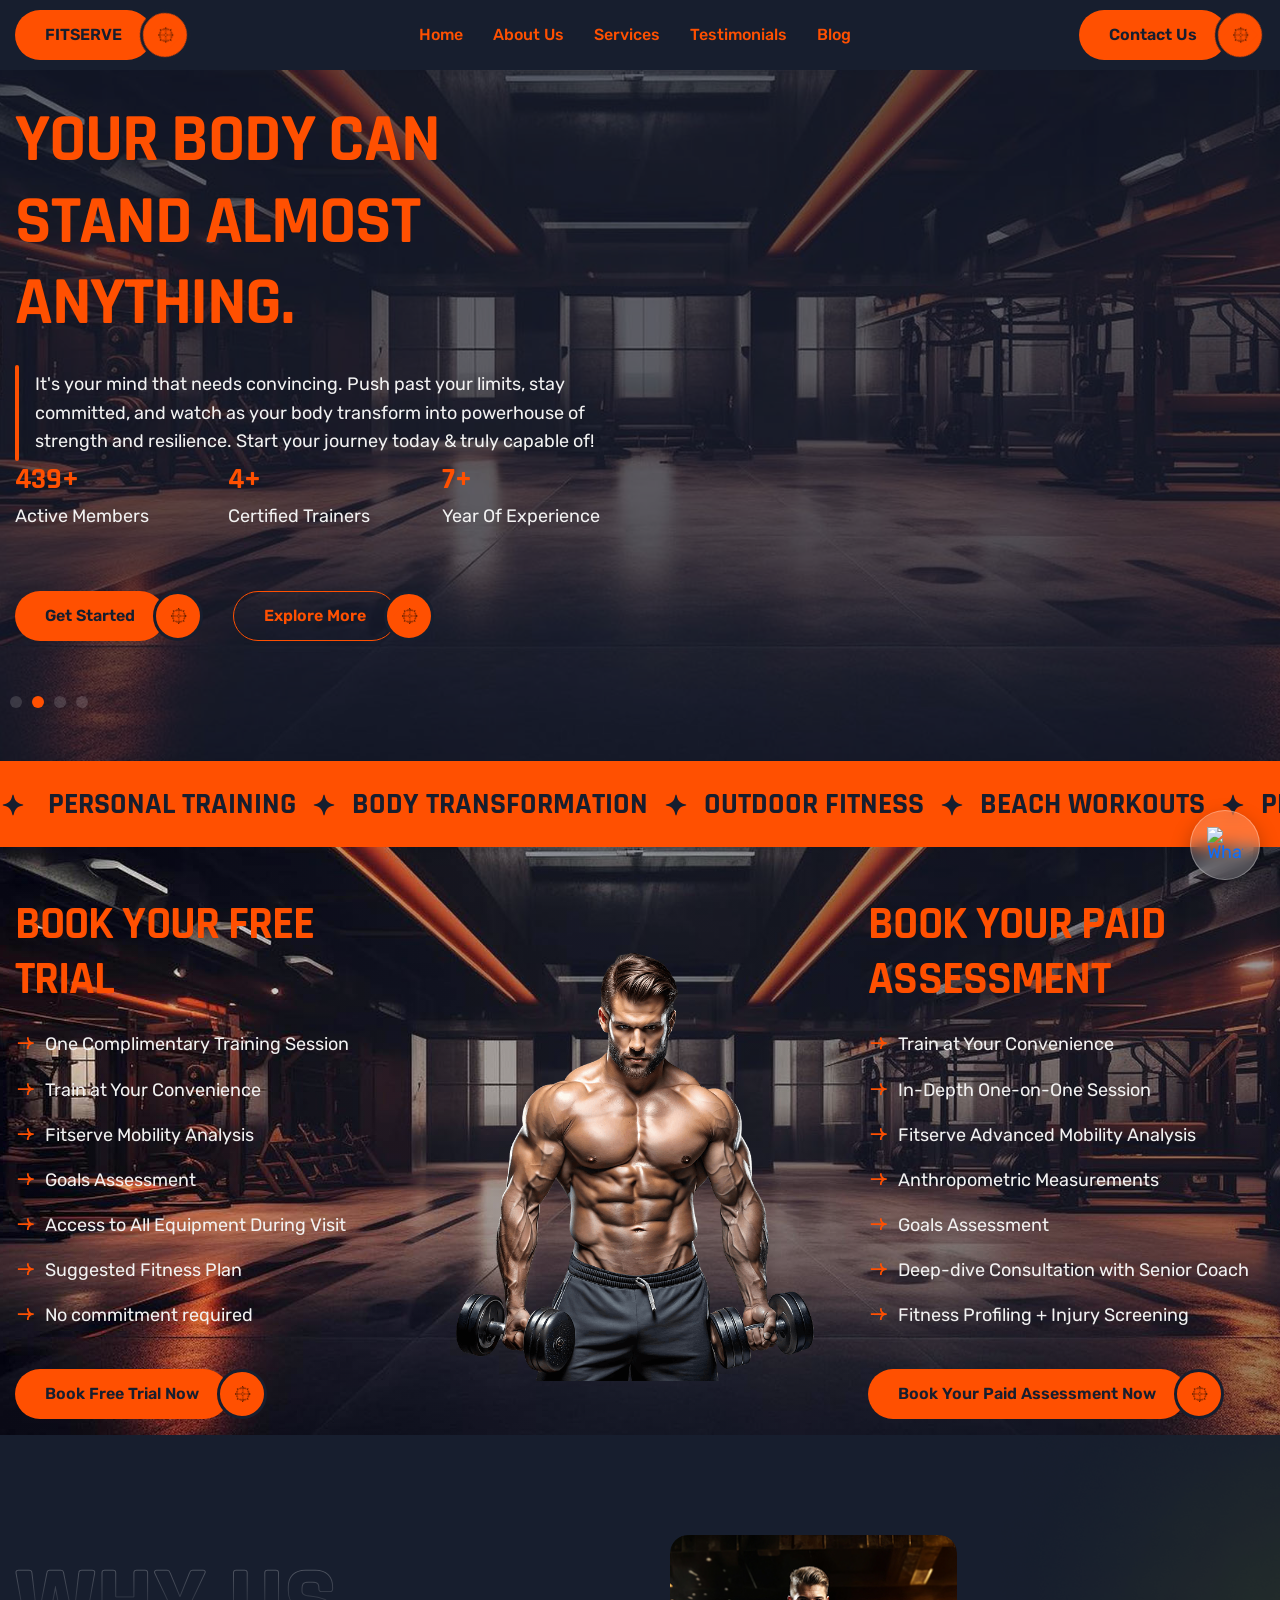
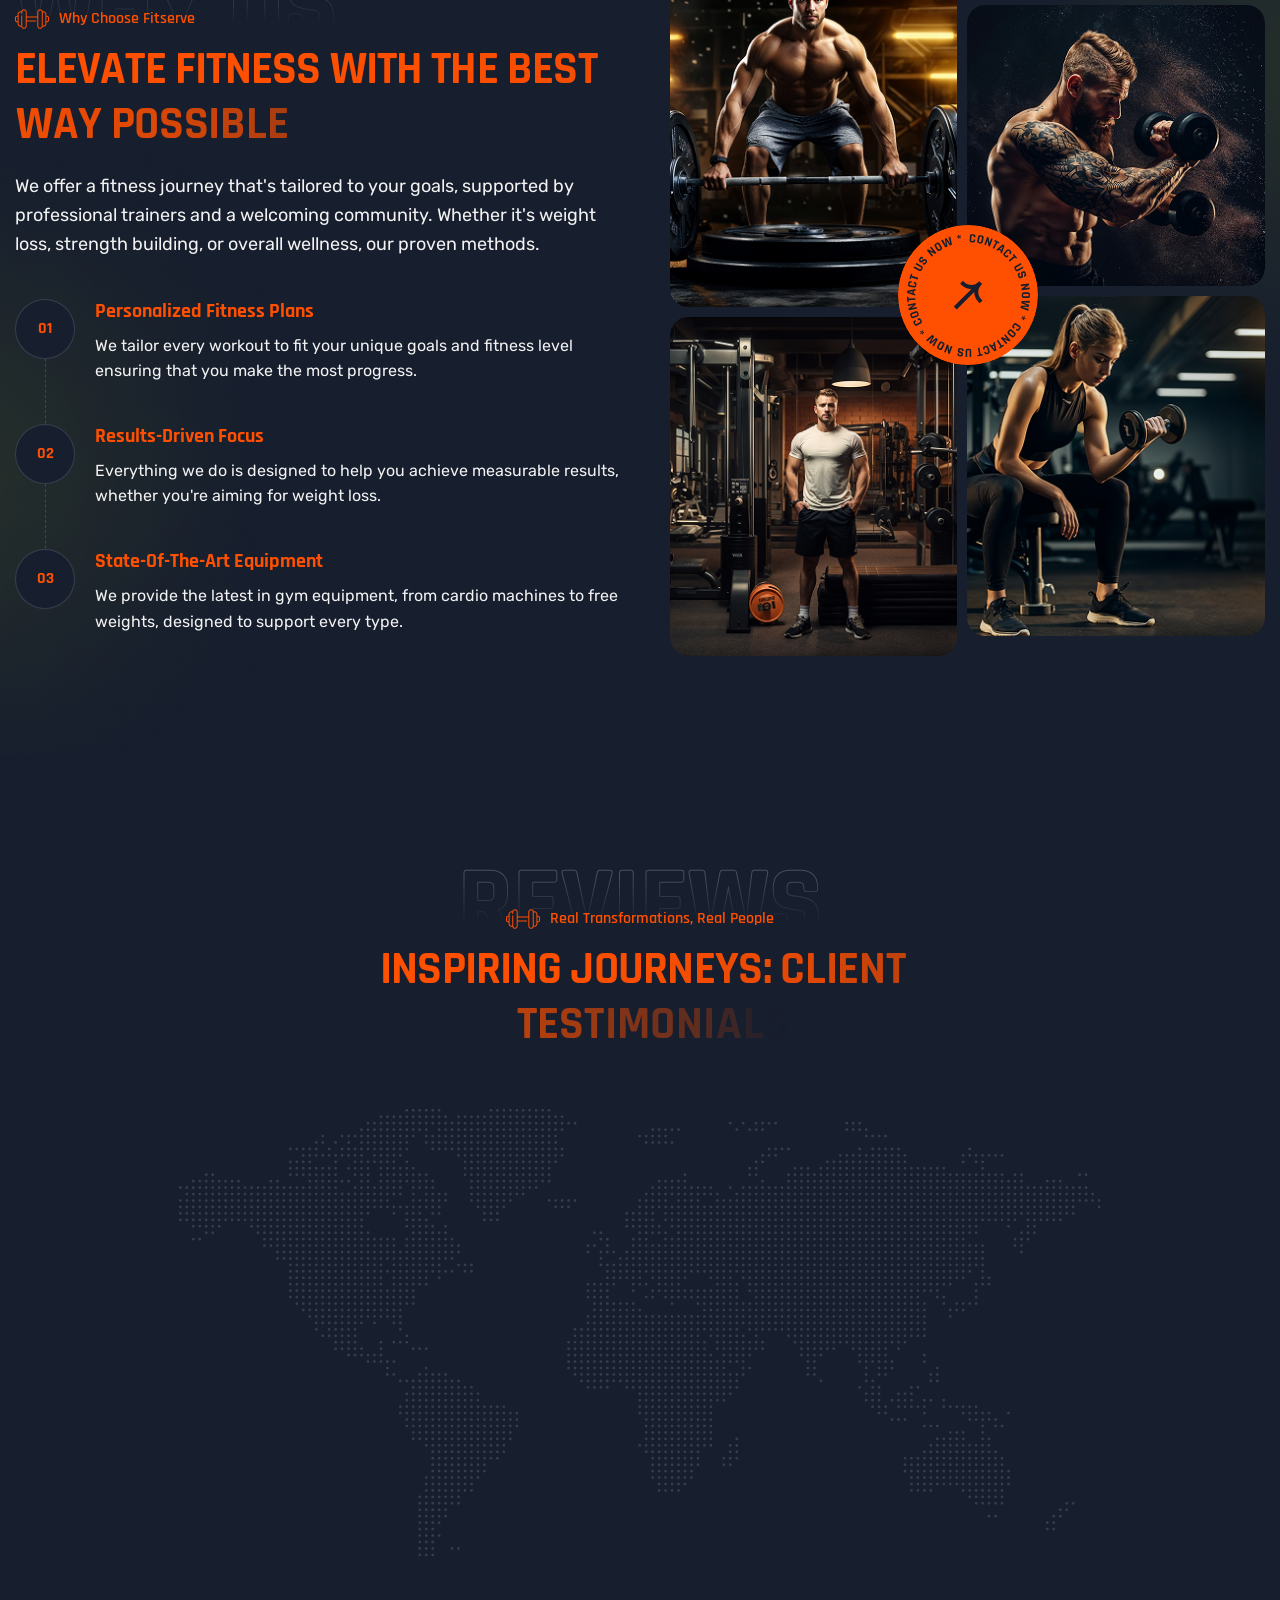
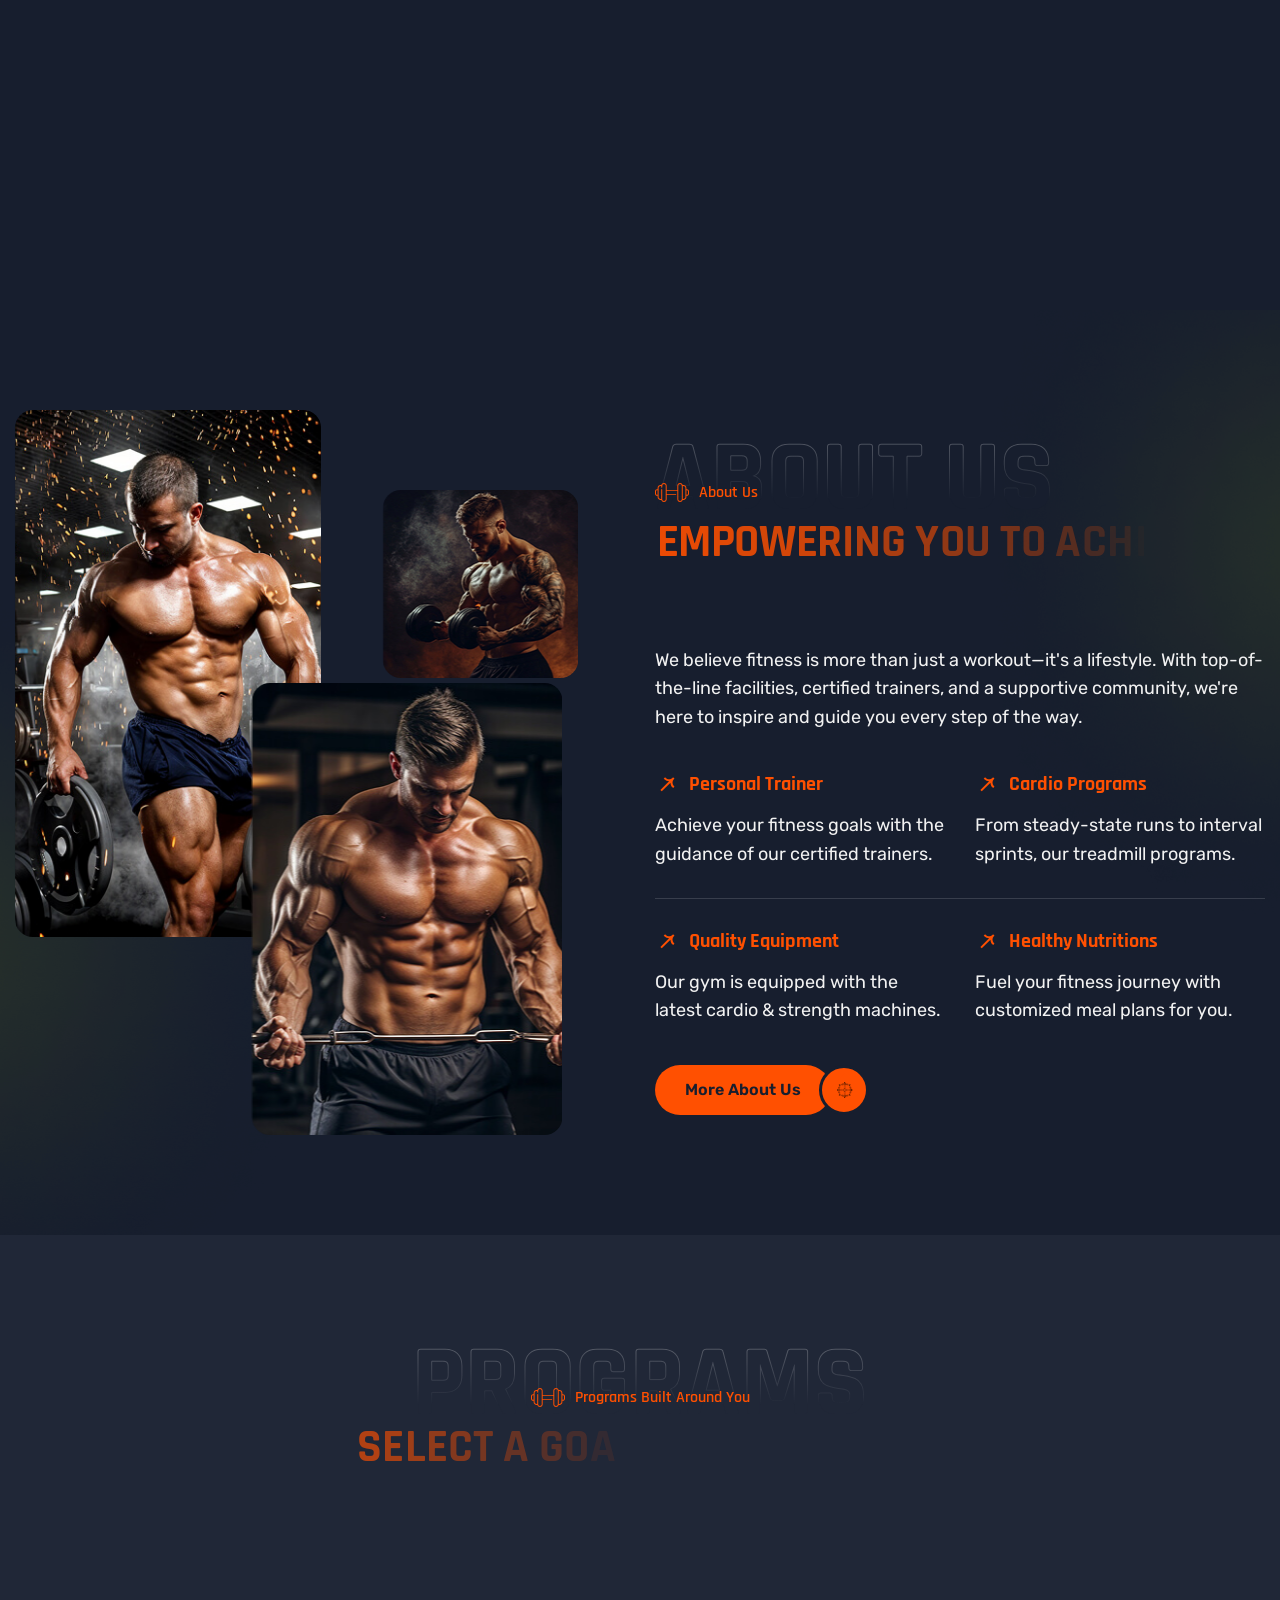
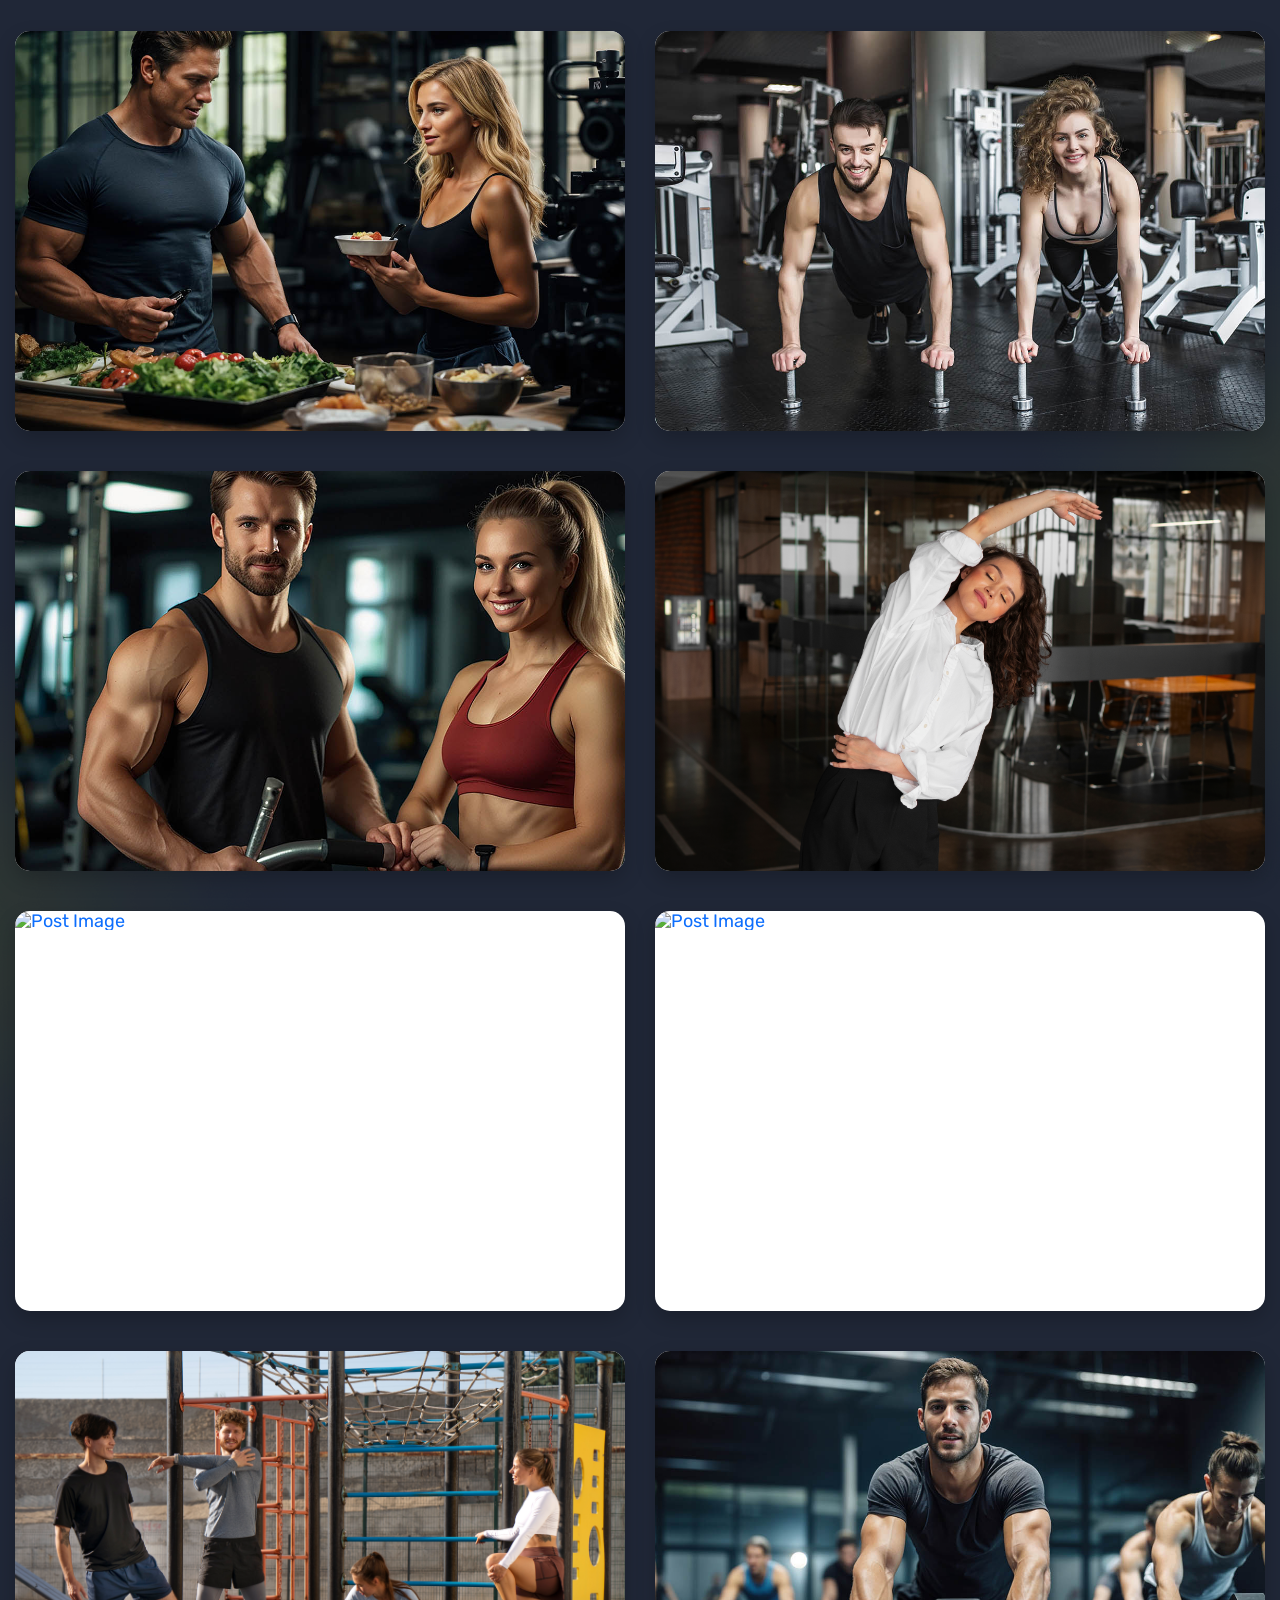
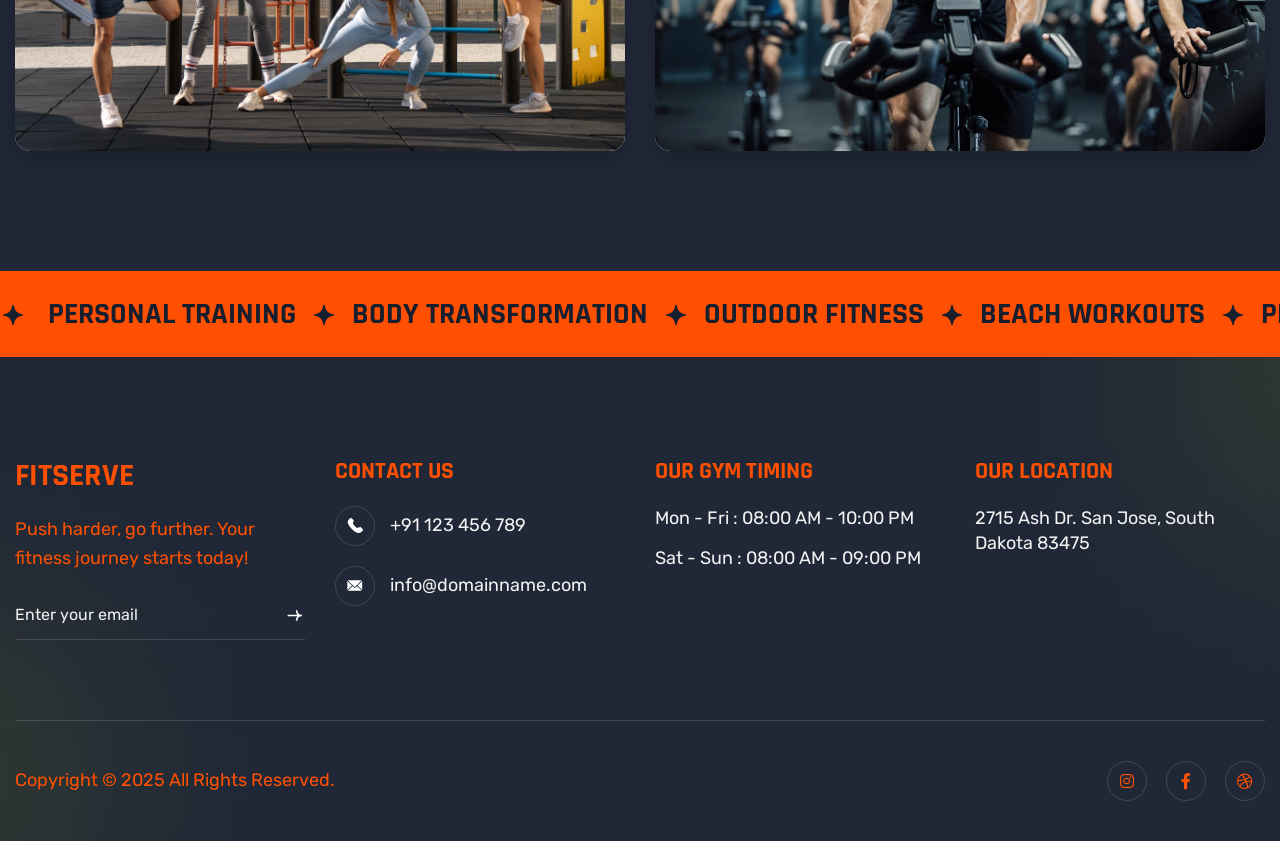
==== index.html @ f17c55f3 "fitzym" ====
<!DOCTYPE html>
<html lang="zxx">
  <head>
    <!-- Meta -->
    <meta charset="utf-8" />
    <meta http-equiv="X-UA-Compatible" content="IE=edge" />
    <meta
      name="viewport"
      content="width=device-width, initial-scale=1.0, maximum-scale=1"
    />
    <meta name="description" content="" />
    <meta name="keywords" content="" />
    <meta name="author" content="Awaiken" />
    <!-- Page Title -->
    <title>Fitserve- Fitness</title>
    <!-- Favicon Icon -->
    <link rel="shortcut icon" type="image/x-icon" href="images/favicon.png" />
    <!-- Google Fonts Css-->
    <link rel="preconnect" href="https://fonts.googleapis.com" />
    <link rel="preconnect" href="https://fonts.gstatic.com" crossorigin />
    <link
      href="https://fonts.googleapis.com/css2?family=Rajdhani:wght@300;400;500;600;700&family=Rubik:ital,wght@0,300..900;1,300..900&display=swap"
      rel="stylesheet"
    />
    <!-- Bootstrap Css -->
    <link href="css/bootstrap.min.css" rel="stylesheet" media="screen" />
    <!-- SlickNav Css -->
    <link href="css/slicknav.min.css" rel="stylesheet" />
    <!-- Swiper Css -->
    <link rel="stylesheet" href="css/swiper-bundle.min.css" />
    <!-- Font Awesome Icon Css-->
    <link href="css/all.min.css" rel="stylesheet" media="screen" />
    <!-- Animated Css -->
    <link href="css/animate.css" rel="stylesheet" />
    <!-- Magnific Popup Core Css File -->
    <link rel="stylesheet" href="css/magnific-popup.css" />
    <!-- Mouse Cursor Css File -->
    <link rel="stylesheet" href="css/mousecursor.css" />
    <!-- Main Custom Css -->
    <link href="css/custom.css" rel="stylesheet" media="screen" />

    <style>
      .option-card {
        background-size: cover;
        background-position: center;
        border-radius: 20px;
        color: #fff;
        padding: 30px 20px 80px;
        position: relative;
        min-height: 480px;
        overflow: hidden;
        display: flex;
        flex-direction: column;
        justify-content: space-between;
        box-shadow: 0 10px 30px rgba(0, 0, 0, 0.2);
      }

      .option-overlay {
        background: rgba(0, 0, 0, 0.5);
        position: absolute;
        top: 0;
        left: 0;
        width: 100%;
        height: 100%;
        z-index: 1;
        border-radius: 20px;
      }

      .option-content {
        position: relative;
        z-index: 2;
      }

      .option-title {
        font-size: 20px;
        font-weight: 700;
        margin-bottom: 20px;
      }

      .option-list {
        list-style: none;
        padding: 0;
        margin-bottom: 40px;
        overflow-x: hidden;
        overflow-y: scroll;
        height: 300px;
      }

      .option-list li {
        display: flex;
        align-items: center;
        font-size: 1rem;
        margin-bottom: 12px;
      }

      .option-list i {
        color: #00ff99;
        margin-right: 10px;
      }

      .book-btn {
        position: absolute;
        bottom: 20px;
        left: 50%;
        transform: translateX(-50%);
        z-index: 2;
        background-color: #ff5001;
        color: #171e2e;
        padding: 17px 30px;
        border-radius: 30px;
        border: none;
        font-weight: 600;
        text-transform: uppercase;
        transition: background 0.3s ease;
        font-size: 16px;
      }

      .book-btn:hover {
        background-color: #0b5ed7;
      }

      @media (max-width: 768px) {
        .option-card {
          margin-bottom: 20px;
        }
      }
    </style>
  </head>
  <body>
    <!-- Preloader Start -->
    <div class="preloader">
      <div class="loading-container">
        <div class="loading"></div>
        <div id="loading-icon"><img src="images/loader.svg" alt="" /></div>
      </div>
    </div>
    <!-- Preloader End -->

    <!-- Header Start -->
    <header class="main-header">
      <div class="header-sticky">
        <nav class="navbar navbar-expand-lg">
          <div class="container">
            <!-- Logo Start -->
            <a class="navbar-brand" href="./">
              <!-- <img src="images/logo.svg" alt="Logo"> -->
              <a href="index.html" class="btn-default">FITSERVE</a>
            </a>
            <!-- Logo End -->

            <!-- Main Menu Start -->
            <div class="collapse navbar-collapse main-menu">
              <div class="nav-menu-wrapper">
                <ul class="navbar-nav mr-auto" id="menu">
                  <li class="nav-item">
                    <a class="nav-link" href="index.html">Home</a>
                  </li>
                  <li class="nav-item">
                    <a class="nav-link" href="About.html">About Us</a>
                  </li>
                  <li class="nav-item">
                    <a class="nav-link" href="services.html">Services</a>
                  </li>
                  <li class="nav-item">
                    <a class="nav-link" href="testimonials.html"
                      >Testimonials</a
                    >
                  </li>
                  <li class="nav-item">
                    <a class="nav-link" href="blog.html">Blog</a>
                  </li>
                </ul>
              </div>

              <!-- Header Btn Start -->
              <div class="header-btn">
                <a href="contact.html" class="btn-default">Contact Us</a>
              </div>
              <!-- Header Btn End -->
            </div>
            <!-- Main Menu End -->
            <div class="navbar-toggle"></div>
          </div>
        </nav>
        <div class="responsive-menu"></div>
      </div>
    </header>
    <!-- Header End -->

    <!-- Hero Section Start -->
    <div class="hero hero-bg-image hero-slider-layout">
      <div class="swiper mySwiper">
        <div class="swiper-wrapper">
          <!-- Hero Slide Start -->
          <div class="swiper-slide">
            <div class="hero-slide">
              <!-- Slider Image Start -->
              <div class="hero-slider-image">
                <img src="images/hero-bg.jpg" alt="" />
              </div>
              <!-- Slider Image End -->

              <div class="container">
                <div class="row align-items-center">
                  <div class="col-lg-6">
                    <!-- Hero Content Start -->
                    <div class="hero-content">
                      <!-- Section Title Start -->
                      <div class="section-title dark-section">
                        <h1 class="text-anime-style-2" data-cursor="-opaque">
                          Your body can <span>stand almost</span> anything.
                        </h1>
                        <p class="wow fadeInUp">
                          Whether you're looking for focused one-on-one
                          training, outdoor activites, or a complete
                          transformation — Fitserve has a program tailored for
                          your lifestyle and goals.
                        </p>
                      </div>
                      <!-- Section Title End -->

                      <!-- Hero Counter Box Start -->
                      <div class="hero-counter-box">
                        <!-- Hero Counter Item Start -->
                        <div class="hero-counter-item">
                          <h3><span class="counter">1200</span>+</h3>
                          <p>Active Members</p>
                        </div>
                        <!-- Hero Counter Item End -->

                        <!-- Hero Counter Item Start -->
                        <div class="hero-counter-item">
                          <h3><span class="counter">12</span>+</h3>
                          <p>Certified Trainers</p>
                        </div>
                        <!-- Hero Counter Item End -->

                        <!-- Hero Counter Item Start -->
                        <div class="hero-counter-item">
                          <h3><span class="counter">20</span>+</h3>
                          <p>Year Of Experience</p>
                        </div>
                        <!-- Hero Counter Item End -->
                      </div>
                      <!-- Hero Counter Box End -->

                      <!-- Hero Button Start -->
                      <div class="hero-btn wow fadeInUp" data-wow-delay="0.2s">
                        <a href="contact.html" class="btn-default"
                          >Get Started</a
                        >
                        <a href="about.html" class="btn-default btn-highlighted"
                          >Explore More</a
                        >
                      </div>
                      <!-- Hero Button End -->
                    </div>
                    <!-- Hero Content End -->
                  </div>
                </div>
              </div>
            </div>
          </div>
          <!-- Hero Slide End -->

          <!-- Hero Slide Start -->
          <div class="swiper-slide">
            <div class="hero-slide">
              <!-- Slider Image Start -->
              <div class="hero-slider-image">
                <img src="images/cta-box-bg.jpg" alt="" />
              </div>
              <!-- Slider Image End -->

              <div class="container">
                <div class="row align-items-center">
                  <div class="col-lg-6">
                    <!-- Hero Content Start -->
                    <div class="hero-content">
                      <!-- Section Title Start -->
                      <div class="section-title dark-section">
                        <h1 class="text-anime-style-2" data-cursor="-opaque">
                          Your body can <span>stand almost</span> anything.
                        </h1>
                        <p class="wow fadeInUp">
                          It's your mind that needs convincing. Push past your
                          limits, stay committed, and watch as your body
                          transform into powerhouse of strength and resilience.
                          Start your journey today & truly capable of!
                        </p>
                      </div>
                      <!-- Section Title End -->

                      <!-- Hero Counter Box Start -->
                      <div class="hero-counter-box">
                        <!-- Hero Counter Item Start -->
                        <div class="hero-counter-item">
                          <h3><span class="counter">1200</span>+</h3>
                          <p>Active Members</p>
                        </div>
                        <!-- Hero Counter Item End -->

                        <!-- Hero Counter Item Start -->
                        <div class="hero-counter-item">
                          <h3><span class="counter">12</span>+</h3>
                          <p>Certified Trainers</p>
                        </div>
                        <!-- Hero Counter Item End -->

                        <!-- Hero Counter Item Start -->
                        <div class="hero-counter-item">
                          <h3><span class="counter">20</span>+</h3>
                          <p>Year Of Experience</p>
                        </div>
                        <!-- Hero Counter Item End -->
                      </div>
                      <!-- Hero Counter Box End -->

                      <!-- Hero Button Start -->
                      <div class="hero-btn wow fadeInUp" data-wow-delay="0.2s">
                        <a href="contact.html" class="btn-default"
                          >Get Started</a
                        >
                        <a href="about.html" class="btn-default btn-highlighted"
                          >Explore More</a
                        >
                      </div>
                      <!-- Hero Button End -->
                    </div>
                    <!-- Hero Content End -->
                  </div>
                </div>
              </div>
            </div>
          </div>
          <!-- Hero Slide End -->

          <!-- Hero Slide Start -->
          <div class="swiper-slide">
            <div class="hero-slide">
              <!-- Slider Image Start -->
              <div class="hero-slider-image">
                <img src="images/hero-bg.jpg" alt="" />
              </div>
              <!-- Slider Image End -->

              <div class="container">
                <div class="row align-items-center">
                  <div class="col-lg-6">
                    <!-- Hero Content Start -->
                    <div class="hero-content">
                      <!-- Section Title Start -->
                      <div class="section-title dark-section">
                        <h1 class="text-anime-style-2" data-cursor="-opaque">
                          Your body can <span>stand almost</span> anything.
                        </h1>
                        <p class="wow fadeInUp">
                          It's your mind that needs convincing. Push past your
                          limits, stay committed, and watch as your body
                          transform into powerhouse of strength and resilience.
                          Start your journey today & truly capable of!
                        </p>
                      </div>
                      <!-- Section Title End -->

                      <!-- Hero Counter Box Start -->
                      <div class="hero-counter-box">
                        <!-- Hero Counter Item Start -->
                        <div class="hero-counter-item">
                          <h3><span class="counter">1200</span>+</h3>
                          <p>Active Members</p>
                        </div>
                        <!-- Hero Counter Item End -->

                        <!-- Hero Counter Item Start -->
                        <div class="hero-counter-item">
                          <h3><span class="counter">12</span>+</h3>
                          <p>Certified Trainers</p>
                        </div>
                        <!-- Hero Counter Item End -->

                        <!-- Hero Counter Item Start -->
                        <div class="hero-counter-item">
                          <h3><span class="counter">20</span>+</h3>
                          <p>Year Of Experience</p>
                        </div>
                        <!-- Hero Counter Item End -->
                      </div>
                      <!-- Hero Counter Box End -->

                      <!-- Hero Button Start -->
                      <div class="hero-btn wow fadeInUp" data-wow-delay="0.2s">
                        <a href="contact.html" class="btn-default"
                          >Get Started</a
                        >
                        <a href="about.html" class="btn-default btn-highlighted"
                          >Explore More</a
                        >
                      </div>
                      <!-- Hero Button End -->
                    </div>
                    <!-- Hero Content End -->
                  </div>
                </div>
              </div>
            </div>
          </div>
          <!-- Hero Slide End -->

          <!-- Hero Slide Start -->
          <div class="swiper-slide">
            <div class="hero-slide">
              <!-- Slider Image Start -->
              <div class="hero-slider-image">
                <img src="images/hero-bg-2.jpg" alt="" />
              </div>
              <!-- Slider Image End -->

              <div class="container">
                <div class="row align-items-center">
                  <div class="col-lg-6">
                    <!-- Hero Content Start -->
                    <div class="hero-content">
                      <!-- Section Title Start -->
                      <div class="section-title dark-section">
                        <h1 class="text-anime-style-2" data-cursor="-opaque">
                          Your body can <span>stand almost</span> anything.
                        </h1>
                        <p class="wow fadeInUp">
                          It's your mind that needs convincing. Push past your
                          limits, stay committed, and watch as your body
                          transform into powerhouse of strength and resilience.
                          Start your journey today & truly capable of!
                        </p>
                      </div>
                      <!-- Section Title End -->

                      <!-- Hero Counter Box Start -->
                      <div class="hero-counter-box">
                        <!-- Hero Counter Item Start -->
                        <div class="hero-counter-item">
                          <h3><span class="counter">1200</span>+</h3>
                          <p>Active Members</p>
                        </div>
                        <!-- Hero Counter Item End -->

                        <!-- Hero Counter Item Start -->
                        <div class="hero-counter-item">
                          <h3><span class="counter">12</span>+</h3>
                          <p>Certified Trainers</p>
                        </div>
                        <!-- Hero Counter Item End -->

                        <!-- Hero Counter Item Start -->
                        <div class="hero-counter-item">
                          <h3><span class="counter">20</span>+</h3>
                          <p>Year Of Experience</p>
                        </div>
                        <!-- Hero Counter Item End -->
                      </div>
                      <!-- Hero Counter Box End -->

                      <!-- Hero Button Start -->
                      <div class="hero-btn wow fadeInUp" data-wow-delay="0.2s">
                        <a href="contact.html" class="btn-default"
                          >Get Started</a
                        >
                        <a href="about.html" class="btn-default btn-highlighted"
                          >Explore More</a
                        >
                      </div>
                      <!-- Hero Button End -->
                    </div>
                    <!-- Hero Content End -->
                  </div>
                </div>
              </div>
            </div>
          </div>
          <!-- Hero Slide End -->
        </div>
        <div class="hero-pagination"></div>
      </div>
    </div>
    <!-- Hero Section End -->

    <!-- Scrolling Ticker Section Start -->
    <div class="our-scrolling-ticker">
      <!-- Scrolling Ticker Start -->
      <div class="scrolling-ticker-box">
        <div class="scrolling-content">
          <!-- <span
            ><img src="images/star-icon.svg" alt="" />personal trainers</span
          >
          <span><img src="images/star-icon.svg" alt="" />live classes</span>
          <span
            ><img src="images/star-icon.svg" alt="" />outdoor & online
            trainers</span
          >
          <span
            ><img src="images/star-icon.svg" alt="" />personal training</span
          >
          <span><img src="images/star-icon.svg" alt="" />live classes</span>
          <span
            ><img src="images/star-icon.svg" alt="" />personal trainers</span
          >
          <span
            ><img src="images/star-icon.svg" alt="" />personal trainers</span
          >
          <span><img src="images/star-icon.svg" alt="" />live classes</span>
          <span
            ><img src="images/star-icon.svg" alt="" />outdoor & online
            trainers</span
          >
          <span
            ><img src="images/star-icon.svg" alt="" />personal training</span
          >
          <span><img src="images/star-icon.svg" alt="" />live classes</span>
          <span
            ><img src="images/star-icon.svg" alt="" />personal trainers</span
          > -->
          <span
            ><img src="images/star-icon.svg" alt="" /> Personal Training</span
          >
          <span
            ><img src="images/star-icon.svg" alt="" />Body Transformation</span
          >
          <span><img src="images/star-icon.svg" alt="" />Outdoor Fitness</span>
          <span><img src="images/star-icon.svg" alt="" />Beach Workouts</span>
          <span
            ><img src="images/star-icon.svg" alt="" />Progress Tracking</span
          >
          <span
            ><img src="images/star-icon.svg" alt="" />Personalized Workout
            Plans</span
          >
        </div>

        <div class="scrolling-content">
          <!-- <span
            ><img src="images/star-icon.svg" alt="" />personal trainers</span
          >
          <span><img src="images/star-icon.svg" alt="" />live classes</span>
          <span
            ><img src="images/star-icon.svg" alt="" />outdoor & online
            trainers</span
          >
          <span
            ><img src="images/star-icon.svg" alt="" />personal training</span
          >
          <span><img src="images/star-icon.svg" alt="" />live classes</span>
          <span
            ><img src="images/star-icon.svg" alt="" />personal trainers</span
          >
          <span
            ><img src="images/star-icon.svg" alt="" />personal trainers</span
          >
          <span><img src="images/star-icon.svg" alt="" />live classes</span>
          <span
            ><img src="images/star-icon.svg" alt="" />outdoor & online
            trainers</span
          >
          <span
            ><img src="images/star-icon.svg" alt="" />personal training</span
          >
          <span><img src="images/star-icon.svg" alt="" />live classes</span>
          <span
            ><img src="images/star-icon.svg" alt="" />personal trainers</span
          > -->
          <span
            ><img src="images/star-icon.svg" alt="" /> Personal Training</span
          >
          <span
            ><img src="images/star-icon.svg" alt="" />Body Transformation</span
          >
          <span><img src="images/star-icon.svg" alt="" />Outdoor Fitness</span>
          <span><img src="images/star-icon.svg" alt="" />Beach Workouts</span>
          <span
            ><img src="images/star-icon.svg" alt="" />Progress Tracking</span
          >
          <span
            ><img src="images/star-icon.svg" alt="" />Personalized Workout
            Plans</span
          >
        </div>
      </div>
      <!-- Scrolling Ticker End -->
    </div>
    <!-- Scrolling Ticker Section End -->

    <!-- Cta Box Start -->
    <div class="cta-box parallaxie">
      <div class="container">
        <div class="row align-items-center">
          <div class="col-lg-4 col-md-6 order-lg-2 order-md-2 order-1 mb-3">
            <!-- CTA Box Content Start -->
            <div class="cta-box-content">
              <!-- Section Title Start -->
              <div class="section-title">
                <h2 class="text-anime-style-2" data-cursor="-opaque">
                  Book Your Free Trial
                </h2>
              </div>
              <!-- Section Title End -->

              <!-- Cta Box Body Start -->
              <div class="cta-box-body wow fadeInUp">
                <ul>
                  <li>One Complimentary Training Session</li>
                  <li>Train at Your Convenience</li>
                  <li>Fitserve Mobility Analysis</li>
                  <li>Goals Assessment</li>
                  <li>Access to All Equipment During Visit</li>
                  <li>Suggested Fitness Plan</li>
                  <li>No commitment required</li>
                  <li></li>
                </ul>
              </div>
              <!-- Cta Box Body End -->

              <!-- Cta Button Start -->
              <div class="cta-btn wow fadeInUp" data-wow-delay="0.2s">
                <a href="contact.html" class="btn-default">
                  Book Free Trial Now
                </a>
              </div>
              <!-- Cta Button End -->
            </div>
            <!-- CTA Box Content End -->
          </div>
          <div class="col-lg-4 col-md-6 order-lg-2 order-md-2 order-2">
            <!-- CTA Box Image Start -->
            <div class="cta-box-image">
              <img src="images/hero-img.png" alt="" />
            </div>
            <!-- CTA Box Image End -->
          </div>

          <div class="col-lg-4 col-md-6 order-lg-2 order-md-2 order-1 mb-3">
            <!-- CTA Box Content Start -->
            <div class="cta-box-content">
              <!-- Section Title Start -->
              <div class="section-title">
                <h2 class="text-anime-style-2" data-cursor="-opaque">
                  Book Your Paid Assessment
                </h2>
              </div>
              <!-- Section Title End -->

              <!-- Cta Box Body Start -->
              <div class="cta-box-body wow fadeInUp">
                <ul>
                  <li>Train at Your Convenience</li>
                  <li>In-Depth One-on-One Session</li>
                  <li>Fitserve Advanced Mobility Analysis</li>
                  <li>Anthropometric Measurements</li>
                  <li>Goals Assessment</li>
                  <li>Deep-dive Consultation with Senior Coach</li>
                  <li>Fitness Profiling + Injury Screening</li>
                </ul>
              </div>
              <!-- Cta Box Body End -->

              <!-- Cta Button Start -->
              <div class="cta-btn wow fadeInUp" data-wow-delay="0.2s">
                <a href="contact.html" class="btn-default">
                  Book Your Paid Assessment Now
                </a>
              </div>
              <!-- Cta Button End -->
            </div>
            <!-- CTA Box Content End -->
          </div>
        </div>
      </div>
    </div>
    <!-- Cta Box End -->

    <!-- Why Choose Us Section Start -->
    <div class="why-choose-us">
      <div class="container">
        <div class="row align-items-center">
          <div class="col-lg-6">
            <!-- Why Choose Content Start -->
            <div class="why-choose-content">
              <!-- Section Title Start -->
              <div class="section-title section-title-center">
                <div class="section-bg-title wow fadeInUp">
                  <span>why us</span>
                </div>
                <h3 class="wow fadeInUp" data-wow-delay="0.2s">
                  why choose Fitserve
                </h3>
                <h2 class="text-anime-style-2" data-cursor="-opaque">
                  Elevate fitness with the <span>best way</span> possible
                </h2>
                <p class="wow fadeInUp" data-wow-delay="0.4s">
                  We offer a fitness journey that's tailored to your goals,
                  supported by professional trainers and a welcoming community.
                  Whether it's weight loss, strength building, or overall
                  wellness, our proven methods.
                </p>
              </div>
              <!-- Section Title End -->

              <!-- Why Choose Steps Start -->
              <div class="why-choose-steps">
                <!-- Why Choose Step Item Start -->
                <div class="why-choose-step-item wow fadeInUp">
                  <div class="why-choose-step-no">
                    <h2>01</h2>
                  </div>
                  <div class="why-choose-step-content">
                    <h3>personalized fitness plans</h3>
                    <p>
                      We tailor every workout to fit your unique goals and
                      fitness level ensuring that you make the most progress.
                    </p>
                  </div>
                </div>
                <!-- Why Choose Step Item End -->

                <!-- Why Choose Step Item Start -->
                <div
                  class="why-choose-step-item wow fadeInUp"
                  data-wow-delay="0.2s"
                >
                  <div class="why-choose-step-no">
                    <h2>02</h2>
                  </div>
                  <div class="why-choose-step-content">
                    <h3>results-driven focus</h3>
                    <p>
                      Everything we do is designed to help you achieve
                      measurable results, whether you're aiming for weight loss.
                    </p>
                  </div>
                </div>
                <!-- Why Choose Step Item End -->

                <!-- Why Choose Step Item Start -->
                <div
                  class="why-choose-step-item wow fadeInUp"
                  data-wow-delay="0.4s"
                >
                  <div class="why-choose-step-no">
                    <h2>03</h2>
                  </div>
                  <div class="why-choose-step-content">
                    <h3>state-of-the-art equipment</h3>
                    <p>
                      We provide the latest in gym equipment, from cardio
                      machines to free weights, designed to support every type.
                    </p>
                  </div>
                </div>
                <!-- Why Choose Step Item End -->
              </div>
              <!-- Why Choose Steps End -->
            </div>
            <!-- Why Choose Content End -->
          </div>
          <div class="col-lg-6">
            <!-- Why Choose Image Start -->
            <div class="why-choose-image">
              <!-- Why Choose Img Box Start -->
              <div class="why-choose-img-box-1">
                <div class="why-choose-img-1">
                  <figure class="image-anime reveal">
                    <img src="images/why-choose-image-1.jpg" alt="" />
                  </figure>
                </div>

                <div class="why-choose-img-2">
                  <figure class="image-anime reveal">
                    <img src="images/why-choose-image-2.jpg" alt="" />
                  </figure>
                </div>
              </div>
              <!-- Why Choose Img Box End -->

              <!-- Why Choose Img Box Start -->
              <div class="why-choose-img-box-2">
                <div class="why-choose-img-3">
                  <figure class="image-anime reveal">
                    <img src="images/why-choose-image-3.jpg" alt="" />
                  </figure>
                </div>

                <div class="why-choose-img-4">
                  <figure class="image-anime reveal">
                    <img src="images/why-choose-image-4.jpg" alt="" />
                  </figure>
                </div>
              </div>
              <!-- Why Choose Img Box End -->

              <!-- Contact Now Circle Start -->
              <div class="contact-now-circle">
                <a href="contact.html"
                  ><img src="images/contact-us-circle.svg" alt=""
                /></a>
              </div>
              <!-- Contact Now Circle End -->
            </div>
            <!-- Why Choose Image End -->
          </div>
        </div>
      </div>
    </div>
    <!-- Why Choose Us Section End -->

    <!-- Our Testimonials Section Start -->
    <div class="our-testimonials">
      <div class="container">
        <div class="row section-row">
          <div class="col-lg-12">
            <!-- Section Title Start -->
            <div class="section-title section-title-center">
              <div class="section-bg-title wow fadeInUp">
                <span>reviews</span>
              </div>
              <h3 class="wow fadeInUp" data-wow-delay="0.2s">
                Real Transformations, Real People
              </h3>
              <h2 class="text-anime-style-2" data-cursor="-opaque">
                Inspiring Journeys: <span>Client Testimonials</span>
              </h2>
            </div>
            <!-- Section Title End -->
          </div>
        </div>

        <div class="container">
          <div class="row">
            <div class="col-lg-6">
              <!-- Testimonial Box Item Start -->
              <div class="testimonial-box-item wow fadeInUp">
                <!-- Client Author Iamge Start -->
                <div class="client-author-image">
                  <figure class="image-anime">
                    <img src="images/author-1.jpg" alt="" />
                  </figure>
                  <div class="testimonial-quotes-img">
                    <img src="images/testimonials-quotes-img.svg" alt="" />
                  </div>
                </div>
                <!-- Client Author Iamge End -->

                <!-- Client Testimonial Body Start -->
                <div class="client-testimonial-body">
                  <!-- Client Testimonial Info Start -->
                  <div class="client-testimonial-info">
                    <p>
                      Joining this gym has completely transformed my fitness
                      journey. The trainers are incredibly knowledgeable,
                      supportive, and they take the time to personalize every
                      session.
                    </p>
                  </div>
                  <!-- Client Testimonial Info End -->

                  <!-- Client Author Content Start -->
                  <div class="client-author-content">
                    <!-- Client Author Title Start -->
                    <div class="client-author-title">
                      <h3>Nutrition Coaching</h3>
                    </div>
                    <!-- Client Author Title End -->
                  </div>
                  <!-- Client Author Content End -->
                </div>
                <!-- Client Testimonial Body End -->
              </div>
              <!-- Testimonial Box Item End -->
            </div>

            <div class="col-lg-6">
              <!-- Testimonial Box Item Start -->
              <div
                class="testimonial-box-item wow fadeInUp"
                data-wow-delay="0.2s"
              >
                <!-- Client Author Iamge Start -->
                <div class="client-author-image">
                  <figure class="image-anime">
                    <img src="images/author-2.jpg" alt="" />
                  </figure>
                  <div class="testimonial-quotes-img">
                    <img src="images/testimonials-quotes-img.svg" alt="" />
                  </div>
                </div>
                <!-- Client Author Iamge End -->

                <!-- Client Testimonial Body Start -->
                <div class="client-testimonial-body">
                  <!-- Client Testimonial Info Start -->
                  <div class="client-testimonial-info">
                    <p>
                      Joining this gym has completely transformed my fitness
                      journey. The trainers are incredibly knowledgeable,
                      supportive, and they take the time to personalize every
                      session.
                    </p>
                  </div>
                  <!-- Client Testimonial Info End -->

                  <!-- Client Author Content Start -->
                  <div class="client-author-content">
                    <!-- Client Author Title Start -->
                    <div class="client-author-title">
                      <h3>Dietary Consultant</h3>
                    </div>
                    <!-- Client Author Title End -->
                  </div>
                  <!-- Client Author Content End -->
                </div>
                <!-- Client Testimonial Body End -->
              </div>
              <!-- Testimonial Box Item End -->
            </div>

            <div class="col-lg-6">
              <!-- Testimonial Box Item Start -->
              <div
                class="testimonial-box-item wow fadeInUp"
                data-wow-delay="0.4s"
              >
                <!-- Client Author Iamge Start -->
                <div class="client-author-image">
                  <figure class="image-anime">
                    <img src="images/author-3.jpg" alt="" />
                  </figure>
                  <div class="testimonial-quotes-img">
                    <img src="images/testimonials-quotes-img.svg" alt="" />
                  </div>
                </div>
                <!-- Client Author Iamge End -->

                <!-- Client Testimonial Body Start -->
                <div class="client-testimonial-body">
                  <!-- Client Testimonial Info Start -->
                  <div class="client-testimonial-info">
                    <p>
                      Joining this gym has completely transformed my fitness
                      journey. The trainers are incredibly knowledgeable,
                      supportive, and they take the time to personalize every
                      session.
                    </p>
                  </div>
                  <!-- Client Testimonial Info End -->

                  <!-- Client Author Content Start -->
                  <div class="client-author-content">
                    <!-- Client Author Title Start -->
                    <div class="client-author-title">
                      <h3>Holistic Nutritionist</h3>
                    </div>
                    <!-- Client Author Title End -->

                    <!-- Client Testimonial Rating Start -->

                    <!-- Client Testimonial Rating End -->
                  </div>
                  <!-- Client Author Content End -->
                </div>
                <!-- Client Testimonial Body End -->
              </div>
              <!-- Testimonial Box Item End -->
            </div>

            <!-- Client Author Iamge End -->

            <!-- Client Testimonial Body Start -->

            <div class="col-lg-6">
              <!-- Testimonial Box Item Start -->
              <div
                class="testimonial-box-item wow fadeInUp"
                data-wow-delay="1s"
              >
                <!-- Client Author Iamge Start -->
                <div class="client-author-image">
                  <figure class="image-anime">
                    <img src="images/author-6.jpg" alt="" />
                  </figure>
                  <div class="testimonial-quotes-img">
                    <img src="images/testimonials-quotes-img.svg" alt="" />
                  </div>
                </div>
                <!-- Client Author Iamge End -->

                <!-- Client Testimonial Body Start -->
                <div class="client-testimonial-body">
                  <!-- Client Testimonial Info Start -->
                  <div class="client-testimonial-info">
                    <p>
                      Joining this gym has completely transformed my fitness
                      journey. The trainers are incredibly knowledgeable,
                      supportive, and they take the time to personalize every
                      session.
                    </p>
                  </div>
                  <!-- Client Testimonial Info End -->

                  <!-- Client Author Content Start -->
                  <div class="client-author-content">
                    <!-- Client Author Title Start -->
                    <div class="client-author-title">
                      <h3>Wellness Coach</h3>
                    </div>
                    <!-- Client Author Title End -->
                  </div>
                  <!-- Client Author Content End -->
                </div>
                <!-- Client Testimonial Body End -->
              </div>
              <!-- Testimonial Box Item End -->
            </div>
          </div>
        </div>
      </div>
    </div>
    <!-- Our Testimonials Section End -->

    <!-- About Us Section Start -->
    <div class="about-us">
      <div class="container">
        <div class="row align-items-center">
          <div class="col-lg-6">
            <!-- About Us Images Start -->
            <div class="about-us-images">
              <!-- About Image 1 Start -->
              <div class="about-img-1">
                <figure class="image-anime reveal">
                  <img src="images/about-img-1.jpg" alt="" />
                </figure>
              </div>
              <!-- About Image 1 End -->

              <!-- About Image 2 Start -->
              <div class="about-img-2">
                <figure class="image-anime reveal">
                  <img src="images/about-img-2.jpg" alt="" />
                </figure>
              </div>
              <!-- About Image 2 End -->

              <!-- About Image 3 Start -->
              <div class="about-img-3">
                <figure class="image-anime reveal">
                  <img src="images/about-img-3.jpg" alt="" />
                </figure>
              </div>
              <!-- About Image 3 End -->
            </div>
            <!-- About Us Images End -->
          </div>

          <div class="col-lg-6">
            <!-- About Us Content Start -->
            <div class="about-us-content">
              <!-- Section Title Start -->
              <div class="section-title">
                <div class="section-bg-title wow fadeInUp">
                  <span>about us</span>
                </div>
                <h3 class="wow fadeInUp" data-wow-delay="0.2s">About us</h3>
                <h2 class="text-anime-style-2" data-cursor="-opaque">
                  Empowering you to achieve <span>your fitness</span> goals
                </h2>
                <p class="wow fadeInUp" data-wow-delay="0.4s">
                  We believe fitness is more than just a workout—it's a
                  lifestyle. With top-of-the-line facilities, certified
                  trainers, and a supportive community, we're here to inspire
                  and guide you every step of the way.
                </p>
              </div>
              <!-- Section Title End -->

              <!-- About Us Body Start -->
              <div class="about-us-body wow fadeInUp" data-wow-delay="0.6s">
                <!-- About Us Body Item Start -->
                <div class="about-us-body-item">
                  <h3>Personal Trainer</h3>
                  <p>
                    Achieve your fitness goals with the guidance of our
                    certified trainers.
                  </p>
                </div>
                <!-- About Us Body Item End -->

                <!-- About Us Body Item Start -->
                <div class="about-us-body-item">
                  <h3>Cardio Programs</h3>
                  <p>
                    From steady-state runs to interval sprints, our treadmill
                    programs.
                  </p>
                </div>
                <!-- About Us Body Item End -->

                <!-- About Us Body Item Start -->
                <div class="about-us-body-item">
                  <h3>Quality Equipment</h3>
                  <p>
                    Our gym is equipped with the latest cardio & strength
                    machines.
                  </p>
                </div>
                <!-- About Us Body Item End -->

                <!-- About Us Body Item Start -->
                <div class="about-us-body-item">
                  <h3>Healthy Nutritions</h3>
                  <p>
                    Fuel your fitness journey with customized meal plans for
                    you.
                  </p>
                </div>
                <!-- About Us Body Item End -->
              </div>
              <!-- About Us Body End -->

              <!-- About Contact Button Start -->
              <div class="about-us-btn wow fadeInUp" data-wow-delay="0.8s">
                <a href="about.html" class="btn-default">more about us</a>
              </div>
              <!-- About Contact Button End -->
            </div>
            <!-- About Us Content End -->
          </div>
        </div>
      </div>
    </div>
    <!-- About Us Section End -->

    <!-- Our Blog Section Start -->
    <div class="our-blog light-section">
      <div class="container">
        <div class="row section-row">
          <div class="col-lg-12">
            <!-- Section Title Start -->
            <div class="section-title section-title-center">
              <div class="section-bg-title wow fadeInUp">
                <span>Programs</span>
              </div>
              <h3 class="wow fadeInUp" data-wow-delay="0.2s">
                Programs Built Around You
              </h3>
              <h2 class="text-anime-style-2" data-cursor="-opaque">
                Select a goal. <span>We'll build</span> the path.
              </h2>
            </div>
            <!-- Section Title End -->
          </div>
        </div>
        <style>
          .flip-card {
            background-color: transparent;
            width: 100%;
            max-width: 750px;
            perspective: 1000px;
            margin: 20px auto;
          }

          .flip-card-inner {
            position: relative;
            width: 100%;
            height: 400px;
            transition: transform 0.8s;
            transform-style: preserve-3d;
          }

          .flip-card:hover .flip-card-inner {
            transform: rotateY(180deg);
          }

          .flip-card-front,
          .flip-card-back {
            position: absolute;
            width: 100%;
            height: 100%;
            backface-visibility: hidden;
            border-radius: 15px;
            overflow: hidden;
            box-shadow: 0 8px 20px rgba(0, 0, 0, 0.2);
          }

          .flip-card-front {
            background: #fff;
            z-index: 2;
          }

          .flip-card-front img {
            width: 100%;
            height: 100%;
            object-fit: cover;
          }

          .flip-card-back {
            background: #222;
            color: #fff;
            transform: rotateY(180deg);
            display: flex;
            flex-direction: column;
            justify-content: center;
            align-items: center;
            padding: 30px;
            text-align: center;
          }

          .flip-card-back h2 {
            font-size: 1.5rem;
            margin-bottom: 10px;
          }

          .flip-card-back p {
            font-size: 1rem;
            margin-bottom: 20px;
          }

          .readmore-btn {
            padding: 10px 20px;
            background-color: #f04e23;
            color: white;
            text-decoration: none;
            border-radius: 25px;
            font-weight: bold;
            transition: background 0.3s ease;
          }

          .readmore-btn:hover {
            background-color: #d63b12;
          }
        </style>

        <div class="row">
          <div class="col-lg-6">
            <!-- Post Item Start -->
            <div class="flip-card wow fadeInUp">
              <div class="flip-card-inner">
                <!-- Front -->
                <div class="flip-card-front">
                  <a href="blog-single.html" data-cursor-text="View">
                    <img src="images/post-2.jpg" alt="Post Image" />
                  </a>
                </div>

                <!-- Back -->
                <div class="flip-card-back">
                  <h2>
                    <a
                      href="blog-single.html"
                      style="color: white; text-decoration: none"
                    >
                      Personal Training x One-on-One
                    </a>
                  </h2>
                  <p>
                    Work with certified professionals who understand your body,
                    goals, and pace. Sessions are fully personalized, tracked,
                    and flexible
                  </p>
                  <a href="blog-single.html" class="readmore-btn">Learn More</a>
                </div>
              </div>
            </div>
          </div>

          <div class="col-lg-6">
            <!-- Post Item Start -->
            <div class="flip-card wow fadeInUp">
              <div class="flip-card-inner">
                <!-- Front -->
                <div class="flip-card-front">
                  <a href="blog-single.html" data-cursor-text="View">
                    <img src="images/post-3.jpg" alt="Post Image" />
                  </a>
                </div>

                <!-- Back -->
                <div class="flip-card-back">
                  <h2>
                    <a
                      href="blog-single.html"
                      style="color: white; text-decoration: none"
                      >Body Transformation</a
                    >
                  </h2>
                  <p>
                    Fat loss. Muscle gain. Lifestyle upgrade. Our coaches craft
                    long-term transformation plans backed by data, discipline,
                    and support.
                  </p>
                  <a href="blog-single.html" class="readmore-btn">Learn More</a>
                </div>
              </div>
            </div>
            <!-- Post Item End -->
          </div>
          <div class="col-lg-6">
            <!-- Post Item Start -->
            <div class="flip-card wow fadeInUp">
              <div class="flip-card-inner">
                <!-- Front -->
                <div class="flip-card-front">
                  <a href="blog-single.html" data-cursor-text="View">
                    <img src="images/post-4.jpg" alt="Post Image" />
                  </a>
                </div>

                <!-- Back -->
                <div class="flip-card-back">
                  <h2>
                    <a
                      href="blog-single.html"
                      style="color: white; text-decoration: none"
                      >Active Outdoor Community</a
                    >
                  </h2>
                  <p>
                    Join our group runs, outdoor fitness meetups, and wellness
                    events. A social yet goal-driven environment for all fitness
                    levels.
                  </p>
                  <a href="blog-single.html" class="readmore-btn">Learn More</a>
                </div>
              </div>
            </div>
          </div>

          <!-- Post Item End -->
          <div class="col-lg-6">
            <!-- Post Item Start -->
            <div class="flip-card wow fadeInUp">
              <div class="flip-card-inner">
                <!-- Front -->
                <div class="flip-card-front">
                  <a href="blog-single.html" data-cursor-text="View">
                    <img src="images/zym.jpg" alt="Post Image" />
                  </a>
                </div>

                <!-- Back -->
                <div class="flip-card-back">
                  <h2>
                    <a
                      href="blog-single.html"
                      style="color: white; text-decoration: none"
                      >Corporate Wellness Programs</a
                    >
                  </h2>
                  <p>
                    Boost productivity, reduce stress, and build team spirit
                    through customized wellness programs for workplaces.
                    Flexible formats — online, on-site, or hybrid.
                  </p>
                  <a href="blog-single.html" class="readmore-btn">Learn More</a>
                </div>
              </div>
            </div>
          </div>
          <div class="col-lg-6">
            <!-- Post Item Start -->
            <div class="flip-card wow fadeInUp">
              <div class="flip-card-inner">
                <!-- Front -->
                <div class="flip-card-front">
                  <a href="blog-single.html" data-cursor-text="View">
                    <img
                      src="images/healthy-lifestyle-sustained-home.jpg"
                      alt="Post Image"
                    />
                  </a>
                </div>

                <!-- Back -->
                <div class="flip-card-back">
                  <h2>
                    <a
                      href="blog-single.html"
                      style="color: white; text-decoration: none"
                      >Nutrition Coaching</a
                    >
                  </h2>
                  <p>
                    Achieve your fitness and lifestyle goals with expert-backed
                    nutrition plans tailored to your body, habits, and
                    preferences. Education, tracking, and long-term habits
                    included.
                  </p>
                  <a href="blog-single.html" class="readmore-btn">Learn More</a>
                </div>
              </div>
            </div>
          </div>
          <div class="col-lg-6">
            <!-- Post Item Start -->
            <div class="flip-card wow fadeInUp">
              <div class="flip-card-inner">
                <!-- Front -->
                <div class="flip-card-front">
                  <a href="blog-single.html" data-cursor-text="View">
                    <img
                      src="images/doctor-helping-patient-rehabilitation.jpg"
                      alt="Post Image"
                    />
                  </a>
                </div>

                <!-- Back -->
                <div class="flip-card-back">
                  <h2>
                    <a
                      href="blog-single.html"
                      style="color: white; text-decoration: none"
                      >Rehabilitation & Recovery</a
                    >
                  </h2>
                  <p>
                    Recover safely and effectively. Our rehab experts design
                    movement-based recovery plans for post-injury care, mobility
                    restoration, and strength rebuilding.
                  </p>
                  <a href="blog-single.html" class="readmore-btn">Learn More</a>
                </div>
              </div>
            </div>
          </div>
          <div class="col-lg-6">
            <!-- Post Item Start -->
            <div class="flip-card wow fadeInUp">
              <div class="flip-card-inner">
                <!-- Front -->
                <div class="flip-card-front">
                  <a href="blog-single.html" data-cursor-text="View">
                    <img
                      src="images/group-people-working-out-together-outdoors.jpg"
                      alt="Post Image"
                    />
                  </a>
                </div>

                <!-- Back -->
                <div class="flip-card-back">
                  <h2>
                    <a
                      href="blog-single.html"
                      style="color: white; text-decoration: none"
                    >
                      Youth & Kids Fitness</a
                    >
                  </h2>
                  <p>
                    Fun, safe, and engaging fitness programs that build
                    confidence, coordination, and healthy habits in children and
                    teens. Age-appropriate and professionally supervised.
                  </p>
                  <a href="blog-single.html" class="readmore-btn">Learn More</a>
                </div>
              </div>
            </div>
          </div>

          <!-- Post Item Start -->
          <div class="col-lg-6">
            <div class="flip-card wow fadeInUp">
              <div class="flip-card-inner">
                <!-- Front -->
                <div class="flip-card-front">
                  <a href="blog-single.html" data-cursor-text="View">
                    <img src="images/post-1.jpg" alt="Post Image" />
                  </a>
                </div>

                <!-- Back -->
                <div class="flip-card-back">
                  <h2>
                    <a
                      href="blog-single.html"
                      style="color: white; text-decoration: none"
                      >Marathon Training</a
                    >
                  </h2>
                  <p>
                    Structured plans, race-day prep, pace guidance, and coaching
                    from certified endurance experts — whether it’s your first
                    5K or full marathon.
                  </p>
                  <a href="blog-single.html" class="readmore-btn">Learn More</a>
                </div>
              </div>
            </div>
          </div>
          <!-- Post Item End -->
        </div>
      </div>
    </div>
    <!-- Our Blog Section End -->

    <!-- Scrolling Ticker Section Start -->
    <div class="our-scrolling-ticker">
      <!-- Scrolling Ticker Start -->
      <div class="scrolling-ticker-box">
        <div class="scrolling-content">
          <span
            ><img src="images/star-icon.svg" alt="" /> Personal Training</span
          >
          <span
            ><img src="images/star-icon.svg" alt="" />Body Transformation</span
          >
          <span><img src="images/star-icon.svg" alt="" />Outdoor Fitness</span>
          <span><img src="images/star-icon.svg" alt="" />Beach Workouts</span>
          <span
            ><img src="images/star-icon.svg" alt="" />Progress Tracking</span
          >
          <span
            ><img src="images/star-icon.svg" alt="" />Personalized Workout
            Plans</span
          >
          <!-- <span
            ><img src="images/star-icon.svg" alt="" />personal trainers</span
          >
          <span><img src="images/star-icon.svg" alt="" />live classes</span>
          <span
            ><img src="images/star-icon.svg" alt="" />outdoor & online
            trainers</span
          >
          <span
            ><img src="images/star-icon.svg" alt="" />personal training</span
          >
          <span><img src="images/star-icon.svg" alt="" />live classes</span>
          <span
            ><img src="images/star-icon.svg" alt="" />personal trainers</span
          > -->
        </div>

        <div class="scrolling-content">
          <!-- <span
            ><img src="images/star-icon.svg" alt="" />personal trainers</span
          >
          <span><img src="images/star-icon.svg" alt="" />live classes</span>
          <span
            ><img src="images/star-icon.svg" alt="" />outdoor & online
            trainers</span
          >
          <span
            ><img src="images/star-icon.svg" alt="" />personal training</span
          >
          <span><img src="images/star-icon.svg" alt="" />live classes</span>
          <span
            ><img src="images/star-icon.svg" alt="" />personal trainers</span
          >
          <span
            ><img src="images/star-icon.svg" alt="" />personal trainers</span
          >
          <span><img src="images/star-icon.svg" alt="" />live classes</span>
          <span
            ><img src="images/star-icon.svg" alt="" />outdoor & online
            trainers</span
          >
          <span
            ><img src="images/star-icon.svg" alt="" />personal training</span
          >
          <span><img src="images/star-icon.svg" alt="" />live classes</span>
          <span
            ><img src="images/star-icon.svg" alt="" />personal trainers</span
          > -->
          <span
            ><img src="images/star-icon.svg" alt="" /> Personal Training</span
          >
          <span
            ><img src="images/star-icon.svg" alt="" />Body Transformation</span
          >
          <span><img src="images/star-icon.svg" alt="" />Outdoor Fitness</span>
          <span><img src="images/star-icon.svg" alt="" />Beach Workouts</span>
          <span
            ><img src="images/star-icon.svg" alt="" />Progress Tracking</span
          >
          <span
            ><img src="images/star-icon.svg" alt="" />Personalized Workout
            Plans</span
          >
        </div>
      </div>
      <!-- Scrolling Ticker End -->
    </div>
    <!-- Scrolling Ticker Section End -->

    <!-- Footer Main Start -->
    <footer class="footer-main light-section">
      <div class="container">
        <div class="row">
          <div class="col-lg-3">
            <!-- About Footer start -->
            <div class="about-footer">
              <!-- Footer Logo Start -->
              <div class="footer-logo">
                <!-- <img src="images/logo.svg" alt=""> -->
                <h2>FITSERVE</h2>
              </div>
              <!-- Footer Logo End -->

              <!-- Footer Contact Box Start -->
              <div class="about-footer-content">
                <p>
                  Push harder, go further. Your fitness journey starts today!
                </p>
              </div>
              <!-- Footer Contact Box End -->

              <!-- Footer Newsletters Form Start -->
              <div class="footer-newsletters-form">
                <form id="newslettersForm" action="#" method="POST">
                  <div class="form-group">
                    <input
                      type="email"
                      name="mail"
                      class="form-control"
                      id="mail"
                      placeholder="Enter your email"
                      required
                    />
                    <button type="submit">
                      <img src="images/arrow-black.svg" alt="" />
                    </button>
                  </div>
                </form>
              </div>
              <!-- Footer Newsletters Form End -->
            </div>
            <!-- About Footer End -->
          </div>

          <div class="col-lg-3 col-md-6">
            <!-- Footer Links Start -->
            <div class="footer-links">
              <h3>contact us</h3>

              <!-- Footer Contact Item Start -->
              <div class="footer-contact-item">
                <div class="icon-box">
                  <img src="images/icon-phone.svg" alt="" />
                </div>
                <div class="footer-contact-content">
                  <p><a href="tel:+91123456789">+91 123 456 789</a></p>
                </div>
              </div>
              <!-- Footer Contact Item End -->

              <!-- Footer Contact Item Start -->
              <div class="footer-contact-item">
                <div class="icon-box">
                  <img src="images/icon-mail.svg" alt="" />
                </div>
                <div class="footer-contact-content">
                  <p>
                    <a href="mailto:info@domainname.com">info@domainname.com</a>
                  </p>
                </div>
              </div>
              <!-- Footer Contact Item End -->
            </div>
            <!-- Footer Links End -->
          </div>

          <div class="col-lg-3 col-md-6">
            <!-- Footer Links start -->
            <div class="footer-links">
              <h3>our gym timing</h3>
              <ul>
                <li>Mon - Fri : 08:00 AM - 10:00 PM</li>
                <li>Sat - Sun : 08:00 AM - 09:00 PM</li>
              </ul>
            </div>
            <!-- Footer Links end -->
          </div>

          <div class="col-lg-3 col-md-12">
            <!-- Footer Links start -->
            <div class="footer-links">
              <h3>our location</h3>
              <ul>
                <li>2715 Ash Dr. San Jose, South Dakota 83475</li>
              </ul>
            </div>
            <!-- Footer Links end -->
          </div>

          <div class="col-lg-12">
            <!-- Footer Copyright Section Start -->
            <div class="footer-copyright">
              <!-- Footer Copyright Start -->
              <div class="footer-copyright-text">
                <p>Copyright © 2025 All Rights Reserved.</p>
              </div>
              <!-- Footer Copyright End -->

              <!-- Footer Social Link Start -->
              <div class="footer-social-links">
                <ul>
                  <li>
                    <a href="#"><i class="fa-brands fa-instagram"></i></a>
                  </li>
                  <li>
                    <a href="#"><i class="fa-brands fa-facebook-f"></i></a>
                  </li>
                  <li>
                    <a href="#"><i class="fa-brands fa-dribbble"></i></a>
                  </li>
                </ul>
              </div>
              <!-- Footer Social Link End -->
            </div>
            <!-- Footer Copyright Section End -->
          </div>
        </div>
      </div>
    </footer>
    <!-- Footer Main End -->

    <a href="https://wa.me/1234567890" target="_blank" class="whatsapp-float">
      <img
        src="https://img.icons8.com/color/48/000000/whatsapp--v1.png"
        alt="WhatsApp"
      />
    </a>

    <style>
      .whatsapp-float {
        position: fixed;
        bottom: 20px;
        right: 20px;
        z-index: 1000;
        display: flex;
        align-items: center;
        justify-content: center;
        width: 70px;
        height: 70px;
        background: rgba(255, 255, 255, 0.2);
        border: 1px solid rgba(255, 255, 255, 0.3);
        backdrop-filter: blur(8px);
        border-radius: 50%;
        box-shadow: 0 8px 20px rgba(0, 0, 0, 0.3);
        transition: transform 0.3s ease, box-shadow 0.3s ease;
      }

      .whatsapp-float:hover {
        transform: scale(1.1);
        box-shadow: 0 10px 24px rgba(0, 0, 0, 0.4);
      }

      .whatsapp-float img {
        width: 36px;
        height: 36px;
      }
    </style>

    <!-- Jquery Library File -->
    <script src="js/jquery-3.7.1.min.js"></script>
    <!-- Bootstrap js file -->
    <script src="js/bootstrap.min.js"></script>
    <!-- Validator js file -->
    <script src="js/validator.min.js"></script>
    <!-- SlickNav js file -->
    <script src="js/jquery.slicknav.js"></script>
    <!-- Swiper js file -->
    <script src="js/swiper-bundle.min.js"></script>
    <!-- Counter js file -->
    <script src="js/jquery.waypoints.min.js"></script>
    <script src="js/jquery.counterup.min.js"></script>
    <!-- Magnific js file -->
    <script src="js/jquery.magnific-popup.min.js"></script>
    <!-- SmoothScroll -->
    <script src="js/SmoothScroll.js"></script>
    <!-- Parallax js -->
    <script src="js/parallaxie.js"></script>
    <!-- MagicCursor js file -->
    <script src="js/gsap.min.js"></script>
    <script src="js/magiccursor.js"></script>
    <!-- Text Effect js file -->
    <script src="js/SplitText.js"></script>
    <script src="js/ScrollTrigger.min.js"></script>
    <!-- YTPlayer js File -->
    <script src="js/jquery.mb.YTPlayer.min.js"></script>
    <!-- Wow js file -->
    <script src="js/wow.min.js"></script>
    <!-- Main Custom js file -->
    <script src="js/function.js"></script>
    <script>
      document.addEventListener("DOMContentLoaded", function () {
        const swiper = new Swiper(".mySwiper", {
          loop: true,
          autoplay: {
            delay: 4000,
            disableOnInteraction: false,
          },
        });

        document.querySelectorAll(".heroflip-card").forEach((card) => {
          card.addEventListener("mouseenter", () => {
            swiper.autoplay.stop();
            console.log("Swiper paused");
          });
          card.addEventListener("mouseleave", () => {
            swiper.autoplay.start();
            console.log("Swiper resumed");
          });
        });
      });
    </script>
  </body>
</html>
---- css/mousecursor.css ----
/*! normalize.css v7.0.0 | MIT License | github.com/necolas/normalize.css */
.cb-cursor {
	position: fixed;
	top: 0;
	left: 0;
	z-index: 150;
	contain: layout style size;
	pointer-events: none;
	will-change: transform;
	-webkit-transition: opacity 0.3s, color 0.4s;
	-o-transition: opacity 0.3s, color 0.4s;
	-moz-transition: opacity 0.3s, color 0.4s;
	transition: opacity 0.3s, color 0.4s;
}

.cb-cursor:before {
	content: "";
	position: absolute;
	top: -24px;
	left: -24px;
	display: block;
	width: 48px;
	height: 48px;
	-webkit-transform: scale(0);
	-moz-transform: scale(0);
	-ms-transform: scale(0);
	-o-transform: scale(0);
	transform: scale(0);
	-webkit-border-radius: 50%;
	-moz-border-radius: 50%;
	border-radius: 50%;
	-webkit-transition: opacity 0.1s, -webkit-transform 0.3s ease-in-out;
	transition: opacity 0.1s, -webkit-transform 0.3s ease-in-out;
	-o-transition: opacity 0.1s, -o-transform 0.3s ease-in-out;
	-moz-transition: transform 0.3s ease-in-out, opacity 0.1s, -moz-transform 0.3s ease-in-out;
	transition: transform 0.3s ease-in-out, opacity 0.1s;
	transition: transform 0.3s ease-in-out, opacity 0.1s, -webkit-transform 0.3s ease-in-out, -moz-transform 0.3s ease-in-out, -o-transform 0.3s ease-in-out;
}

.cb-cursor-text {
	position: absolute;
	top: -18px;
	left: -18px;
	width: 36px;
	height: 36px;
	display: -webkit-box;
	display: -webkit-flex;
	display: -moz-box;
	display: -ms-flexbox;
	display: flex;
	-webkit-box-align: center;
	-webkit-align-items: center;
	-moz-box-align: center;
	-ms-flex-align: center;
	align-items: center;
	-webkit-box-pack: center;
	-webkit-justify-content: center;
	-moz-box-pack: center;
	-ms-flex-pack: center;
	justify-content: center;
	-webkit-transform: scale(0) rotate(10deg);
	-moz-transform: scale(0) rotate(10deg);
	-ms-transform: scale(0) rotate(10deg);
	-o-transform: scale(0) rotate(10deg);
	transform: scale(0) rotate(10deg);
	opacity: 0;
	color: white;
	font-size: 16px;
	line-height: 20px;
	text-align: center;
	letter-spacing: -0.01em;
	-webkit-transition: opacity 0.4s, -webkit-transform 0.3s;
	transition: opacity 0.4s, -webkit-transform 0.3s;
	-o-transition: opacity 0.4s, -o-transform 0.3s;
	-moz-transition: opacity 0.4s, transform 0.3s, -moz-transform 0.3s;
	transition: opacity 0.4s, transform 0.3s;
	transition: opacity 0.4s, transform 0.3s, -webkit-transform 0.3s, -moz-transform 0.3s, -o-transform 0.3s;
}

@supports (mix-blend-mode: exclusion) {
	.cb-cursor.-exclusion, .cb-cursor.-opaque {
		mix-blend-mode: exclusion;
	}
}

@supports (mix-blend-mode: exclusion) {
	.cb-cursor.-exclusion:before, .cb-cursor.-opaque:before {
		background: white;
	}
}

.cb-cursor.-normal, .cb-cursor.-text {
	mix-blend-mode: normal;
}

.cb-cursor.-normal:before, .cb-cursor.-text:before {
	background: currentColor;
}

.cb-cursor.-inverse {
	color: white;
}

.cb-cursor.-visible:before {
	-webkit-transform: scale(0.2);
	-moz-transform: scale(0.2);
	-ms-transform: scale(0.2);
	-o-transform: scale(0.2);
	transform: scale(0.2);
}

.cb-cursor.-visible.-active:before {
	-webkit-transform: scale(0.23);
	-moz-transform: scale(0.23);
	-ms-transform: scale(0.23);
	-o-transform: scale(0.23);
	transform: scale(0.23);
	-webkit-transition-duration: 0.2s;
	-moz-transition-duration: 0.2s;
	-o-transition-duration: 0.2s;
	transition-duration: 0.2s;
}

.cb-cursor.-pointer:before {
	-webkit-transform: scale(0);
	-moz-transform: scale(0);
	-ms-transform: scale(0);
	-o-transform: scale(0);
	transform: scale(0);
}

.cb-cursor.-text:before {
	background: #000;
	opacity: 0.80;
	backdrop-filter: blur(10);
	-webkit-transform: scale(1.7);
	-moz-transform: scale(1.7);
	-ms-transform: scale(1.7);
	-o-transform: scale(1.7);
	transform: scale(1.7);
}

.cb-cursor.-text .cb-cursor-text {
	opacity: 1;
	-webkit-transform: scale(1);
	-moz-transform: scale(1);
	-ms-transform: scale(1);
	-o-transform: scale(1);
	transform: scale(1);
}

.cb-cursor.-text.-active:before {
	-webkit-transform: scale(1.6);
	-moz-transform: scale(1.6);
	-ms-transform: scale(1.6);
	-o-transform: scale(1.6);
	transform: scale(1.6);
	-webkit-transition-duration: 0.2s;
	-moz-transition-duration: 0.2s;
	-o-transition-duration: 0.2s;
	transition-duration: 0.2s;
}

.cb-cursor.-opaque:before {
	-webkit-transform: scale(1.32);
	-moz-transform: scale(1.32);
	-ms-transform: scale(1.32);
	-o-transform: scale(1.32);
	transform: scale(1.32);
}

.cb-cursor.-opaque.-active:before {
	-webkit-transform: scale(1.2);
	-moz-transform: scale(1.2);
	-ms-transform: scale(1.2);
	-o-transform: scale(1.2);
	transform: scale(1.2);
}

.cb-cursor.-lg:before {
	-webkit-transform: scale(2);
	-moz-transform: scale(2);
	-ms-transform: scale(2);
	-o-transform: scale(2);
	transform: scale(2);
}

.cb-cursor.-hidden:before {
	-webkit-transform: scale(0);
	-moz-transform: scale(0);
	-ms-transform: scale(0);
	-o-transform: scale(0);
	transform: scale(0);
}

.-color-red {
	color: red;
}

.-color-green {
	color: #51c67d;
}

.cb-demo {
	background: #fff;
}

.cb-demo-content {
	display: -webkit-box;
	display: -webkit-flex;
	display: -moz-box;
	display: -ms-flexbox;
	display: flex;
	-webkit-box-align: center;
	-webkit-align-items: center;
	-moz-box-align: center;
	-ms-flex-align: center;
	align-items: center;
	-webkit-box-pack: center;
	-webkit-justify-content: center;
	-moz-box-pack: center;
	-ms-flex-pack: center;
	justify-content: center;
	height: 100vh;
}

.cb-demo-container {
	padding: 0 20px;
}

@media (min-width: 1600px) {
	.cb-demo-container {
		padding: 0 120px;
	}
}

.cb-demo-row {
	display: -webkit-box;
	display: -webkit-flex;
	display: -moz-box;
	display: -ms-flexbox;
	display: flex;
	-webkit-box-pack: center;
	-webkit-justify-content: center;
	-moz-box-pack: center;
	-ms-flex-pack: center;
	justify-content: center;
	text-align: center;
	margin: 30px 0;
}

@media (min-width: 1600px) {
	.cb-demo-row {
		margin: 60px 0;
	}
}

.cb-demo-item {
	position: relative;
	-webkit-box-flex: 1;
	-webkit-flex: 1;
	-moz-box-flex: 1;
	-ms-flex: 1;
	flex: 1;
	padding: 50px 30px;
	margin: 0 20px;
	color: #000;
}

@media (min-width: 1600px) {
	.cb-demo-item {
		padding: 90px 30px;
		margin: 0 30px;
	}
}

.cb-demo-item-title {
	position: relative;
	margin: 0 0 25px 0;
	font-size: 30px;
	font-weight: bold;
}

.cb-demo-item-text {
	position: relative;
	max-width: 70%;
	margin: 0 auto;
	color: rgba(0, 0, 0, 0.5);
	font-size: 16px;
	font-weight: 300;
	line-height: 150%;
}

.cb-demo-item:before {
	content: "";
	display: block;
	position: absolute;
	top: 0;
	left: 0;
	right: 0;
	bottom: 0;
	-webkit-border-radius: 30px;
	-moz-border-radius: 30px;
	border-radius: 30px;
	background: #f8f8f8;
	-webkit-transition: -webkit-box-shadow 0.2s;
	transition: -webkit-box-shadow 0.2s;
	-o-transition: box-shadow 0.2s;
	-moz-transition: box-shadow 0.2s, -moz-box-shadow 0.2s;
	transition: box-shadow 0.2s;
	transition: box-shadow 0.2s, -webkit-box-shadow 0.2s, -moz-box-shadow 0.2s;
}
---- css/custom.css ----
/* ----------------------------------------------------------------------------------------
* Author        : Awaiken
* Template Name : Fitwell - Fitness and Gym HTML Template
* File          : CSS File
* Version       : 1.0
* ---------------------------------------------------------------------------------------- */
/* INDEX
----------------------------------------------------------------------------------------
01. Global Variables
02. General css
03. Header css
04. Hero css
05. Scrolling Ticker css
06. About Us css
07. Our Services css
08. Why Choose Us css
09. Our Pricing css
10. Our Team css
11. Our Faqs css
12. Our Testimonials css
13. Our Blog css
14. CTA Box css
15. Footer css
16. About Us Page css
17. Services Page css
18. Service Single css
19. Blog Archive css
20. Blog Single css
21. Projects Page css
22. Project Single css
23. Team Page css
24. Team Single css
25. Pricing Page css
26. Testimonials Page css
27. Image Gallery css
28. Video Gallery css
29. FAQs Page css
30. Contact Us Page css
31. 404 Error Page css
32. Responsive css
-------------------------------------------------------------------------------------- */

/************************************/
/*** 	 01. Global Variables	  ***/
/************************************/

:root{
	--primary-color				:#FF5001;
	--secondary-color			: #202737;
	--text-color				: #F2F2F2;
	--accent-color				: #FF5001;
	--accent-secondary-color	: #171E2E;
	--divider-color				: #FFFFFF24;
	--error-color				: rgb(230, 87, 87);
	--default-font				: "Rubik", sans-serif;
	--accent-font				: "Rajdhani", sans-serif;
}


/************************************/
/*** 	   02. General css		  ***/
/************************************/

body{
	position: relative;
	font-family: var(--default-font);
	font-size: 18px;
	font-weight: 400;
	line-height: 1em;
	color: var(--text-color);
	background: var(--accent-secondary-color);
}

::-webkit-scrollbar-track{
	background-color: var(--primary-color);
	border-left: 1px solid var(--primary-color);
}
::-webkit-scrollbar{
	width: 7px;
	background-color: var(--primary-color);
}
::-webkit-scrollbar-thumb{
	background: var(--accent-color);
}

::selection{
	color: var(--primary-color);
	background-color: var(--divider-color);
	filter: invert(1);
}

p{
	line-height: 1.6em;
	margin-bottom: 1.5em;
}

h1,
h2,
h3,
h4,
h5,
h6{
	margin :0;
	font-family: var(--accent-font);
	font-weight: 700;
	line-height: 1.2em;
	color: var(--primary-color);
}

figure{
	margin: 0;
}

img{
	max-width: 100%;
}

a{
	text-decoration: none;
}

a:hover{
	text-decoration: none;
	outline: 0;
}

a:focus{
	text-decoration: none;
	outline: 0;
}

html,
body{
	width: 100%;
	overflow-x: clip;
}

.container{
	max-width: 1300px;
}

.container,
.container-fluid,
.container-lg,
.container-md,
.container-sm,
.container-xl,
.container-xxl{
    padding-right: 15px;
    padding-left: 15px;
}

.image-anime{
	position: relative;
	overflow: hidden;
}

.image-anime:after{
	content: "";
	position: absolute;
    width: 200%;
    height: 0%;
    left: 50%;
    top: 50%;
    background-color: rgba(255,255,255,.3);
    transform: translate(-50%,-50%) rotate(-45deg);
    z-index: 1;
}

.image-anime:hover:after{
    height: 250%;
    transition: all 600ms linear;
    background-color: transparent;
}

.reveal{
	position: relative;
    display: -webkit-inline-box;
    display: -ms-inline-flexbox;
    display: inline-flex;
    visibility: hidden;
    overflow: hidden;
}

.reveal img{
    height: 100%;
    width: 100%;
    -o-object-fit: cover;
    object-fit: cover;
    -webkit-transform-origin: left;
    transform-origin: left;
}

.row{
    margin-right: -15px;
    margin-left: -15px;
}

.row > *{
	padding-right: 15px;
	padding-left: 15px;
}

.row.no-gutters{
    margin-right: 0px;
    margin-left: 0px;
}

.row.no-gutters > *{
    padding-right: 0px;
    padding-left: 0px;
}

.btn-default{
	position: relative;
	display: inline-block;
	font-size: 16px;
	font-weight: 600;
	line-height: 1em;
	text-transform: capitalize;
	background: var(--accent-color);
	color: var(--accent-secondary-color);
	border-radius: 100px;
	padding: 17px 30px;
	margin-right: 38px;
	border: none;
	transition: all 0.5s ease-in-out;
	position: relative;
	z-index: 1;
}

.btn-default::before{
	content: '';
	position: absolute;
	top: 50%;
	right: -38px;
	width: 50px;
	height: 50px;
	border-radius: 50%;
	border: 3px solid var(--accent-secondary-color);
	background-color: var(--accent-color);
	background-image: url('../images/icon 4.png');
	background-repeat: no-repeat;
	background-position: center center;
	background-size: 25px auto;
	transform: translateY(-50%) rotate(-45deg);
	transition: all 0.3s ease-in-out;
}

.btn-default:hover::before{
	background-color: var(--primary-color);
	transform: translateY(-50%) rotate(0deg);
}

.btn-default::after{
	content: "";
	position: absolute;
	top: 0;
	bottom: 0;
  	left: 50%;
  	right: 50%;
  	opacity: 0;
	background: var(--primary-color);
	border-radius: 100px;
	transition: all 0.4s ease-in-out;
	z-index: -1;
}
  
.btn-default:hover::after{
	left: 0;
  	right: 0;
	opacity: 1;
}

.btn-default.btn-highlighted{
	border: 1px solid var(--accent-color);
	background: transparent;
	color: var(--accent-color);
	padding: 16px 30px;
}

.btn-default.btn-highlighted:hover{
	color: var(--accent-secondary-color);
}

.btn-default.btn-highlighted:hover::before{
	background-color: var(--accent-color);
}

.btn-default.btn-highlighted:hover::after{
	background: var(--accent-color);
}

.readmore-btn{
	position: relative;
	font-size: 20px;
	font-weight: 500;
	text-transform: capitalize;
	color: var(--accent-color);
	padding-right: 32px;
	transition: all 0.3s ease-in-out;
}

.readmore-btn:hover{
	color: var(--primary-color);
}

.readmore-btn:after{
	content: '';
    position: absolute;
	right: 0;
	top: 50%;
    transform: translate(-3px, -50%);
    background: url('../images/arrow-accent.svg');
	background-repeat: no-repeat;
	background-position: center center;
	background-size: cover;
	width: 25px;
	height: 24px;
	transition: all 0.3s ease-in-out;
}

.readmore-btn:hover:after{
	filter: brightness(0) invert(1);
	transform: translate(0, -50%);
}

.cb-cursor:before{
	background: var(--accent-color);
}

.preloader{
	position: fixed;
	top: 0;
	left: 0;
	right: 0;
	bottom: 0;
	z-index: 1000;
	background: var(--accent-color);
	display: flex;
	align-items: center;
	justify-content: center;
}

.loading-container,
.loading{
	height: 100px;
	position: relative;
	width: 100px;
	border-radius: 100%;
}

.loading-container{
	margin: 40px auto;
}

.loading{
	border: 1px solid transparent;
	border-color: transparent var(--accent-secondary-color) transparent var(--accent-secondary-color);
	animation: rotate-loading 1.5s linear 0s infinite normal;
	transform-origin: 50% 50%;
}

.loading-container:hover .loading,
.loading-container .loading{
	transition: all 0.5s ease-in-out;
}

#loading-icon{
	position: absolute;
	top: 50%;
	left: 50%;
	max-width: 66px;
	transform: translate(-50%, -50%);
}

@keyframes rotate-loading{
	0%{
		transform: rotate(0deg);
	}

	100%{
		transform: rotate(360deg);
	}
}

.light-section{
	background-color: var(--secondary-color);
}

.section-row{
	margin-bottom: 80px;
}

.section-row .section-title{
	margin-bottom: 0;
}

.section-row .section-title.section-title-center{
	width: 100%;
	max-width: 640px;
	text-align: center;
	margin: 0 auto;
}

.section-row .section-title.section-title-center .section-bg-title{
	width: 100%;
}

.light-section .section-title .section-bg-title span{
	color: var(--secondary-color);
}

.section-title{
	position: relative;
	margin-bottom: 40px;
	padding-top: 50px;
}

.section-bg-title{
	position: absolute;
	top: 0;
	z-index: 0;
}

.section-bg-title span{
	display: inline-flex;
    align-items: center;
    text-transform: capitalize;
	font-family: var(--accent-font);
    font-size: 100px;
    line-height: 1em;
    font-weight: 700;
	text-transform: uppercase;
    color: var(--accent-secondary-color);
	background: linear-gradient(360deg, rgba(23, 30, 46, 0) 30%, rgba(255, 255, 255, 0.3) 100%);
  	-webkit-background-clip: text;
  	-webkit-text-stroke: 2px transparent;
}

.section-title h3{
	position: relative;
    font-size: 16px;
    font-weight: 600;
    line-height: 1.6em;
    text-transform: capitalize;
    color: var(--accent-color);
    background: url('../images/icon-sub-heading.svg') no-repeat;
    background-position: left center;
    background-size: 34px auto;
    display: inline-block;
    padding-left: 44px;
    margin-bottom: 10px;
	z-index: 1;
}

.section-title h1{
	position: relative;
	font-size: 68px;
	text-transform: uppercase;
	letter-spacing: -0.02em;
	margin-bottom: 0;
	cursor: none;
	z-index: 1;
}

.section-title h2{
	position: relative;
	font-size: 46px;
	text-transform: uppercase;
	letter-spacing: -0.02em;
	margin-bottom: 0;
	cursor: none;
	z-index: 1;
}

.section-title h1 span,
.section-title h2 span{
	color: var(--accent-color);
}

.section-title p{
	margin-top: 20px;
	margin-bottom: 0;
}

.section-title-content p{
	margin: 0;
}

.section-btn{
	text-align: right;
}

.section-content-btn .section-btn{
	text-align: left;
	margin-top: 30px;
}

.help-block.with-errors ul{
	margin: 0;
	text-align: left;
}

.help-block.with-errors ul li{
	color: var(--error-color);
	font-weight: 500;
	font-size: 14px;
}

/************************************/
/**** 	   03. Header css		 ****/
/************************************/

header.main-header{
	position: relative;
	top: 0;
	width: 100%;
	z-index: 100;
}

header.main-header .header-sticky{
	position: relative;
	top: 0;
	z-index: 100;
}

header.main-header .header-sticky.hide{
	transform: translateY(-100%);
	transition: transform 0.3s ease-in-out;
	border-radius: 0;
}

header.main-header .header-sticky.active{
	position: fixed;
	top: 0;
	left: 0;
	right: 0;
	border-radius: 0;
    transform: translateY(0);
	background: var(--secondary-color);
	border-bottom: 1px solid var(--divider-color);
}

.navbar{
	padding: 10px 0;
	align-items: center;
}

.navbar-brand{
	padding: 0;
	margin: 0;
}

.main-menu .nav-menu-wrapper{
	flex: 1;
	text-align: center;
	margin: 0 20px;
}

.main-menu .nav-menu-wrapper > ul{
	align-items: center;
	display: inline-flex;
}

.main-menu ul li{
	margin: 0;
	position: relative;
}

.main-menu ul li a{
	font-size: 16px;
	font-weight: 500;
	line-height: 1em;
	padding: 17px 15px !important;
	color: var(--primary-color);
	text-transform: capitalize;
	transition: all 0.3s ease-in-out;
}

.main-menu ul li.submenu > a:after{
	content: '\f107';
	font-family: 'FontAwesome';
	font-weight: 900;
	font-size: 14px;
	margin-left: 8px;
}

.main-menu ul li a:hover,
.main-menu ul li a:focus{
	color: var(--accent-color);
}

.main-menu ul ul{
	visibility: hidden;
	opacity: 0;
	transform: scale(1, 0.8);
	transform-origin: top;
	padding: 0;
	margin: 0;
	list-style: none;
	width: 235px;
	border-radius: 20px;
	position: absolute;
	left: 0;
	top: 100%;
	background: var(--accent-color);
	transition: all 0.3s ease-in-out;
	text-align: left;
}

.main-menu ul li.submenu:first-child ul{
    width: 235px;
}

.main-menu ul ul ul{
	left: 100%;
	top: 0;
	text-align: left;
}

.main-menu ul li:hover > ul{
	visibility: visible;
	opacity: 1;
	transform: scale(1, 1);
    padding: 5px 0;
}

.main-menu ul li.submenu ul li.submenu > a:after{
    content: '\f105';
    float: right;
}

.main-menu ul ul li{
	margin: 0;
	padding: 0;
}

.main-menu ul ul li a{
	color: var(--accent-secondary-color);
	padding: 8px 20px !important;
	transition: all 0.3s ease-in-out;
}

.main-menu ul ul li a:hover,
.main-menu ul ul li a:focus{
	color: var(--primary-color);
	background-color: transparent;
	padding: 8px 20px 8px 23px !important;
}

.main-menu ul li.highlighted-menu{
    display: none;
}

.responsive-menu,
.navbar-toggle{
	display: none;
}

.responsive-menu{
	position: relative;
	top: 0;
}

.slicknav_btn{
	background: var(--accent-color);
	padding: 0;
	display: flex;
	align-items: center;
	justify-content: center;
	width: 38px;
	height: 38px;
	margin: 0;
	border-radius: 8px;
}

.slicknav_icon .slicknav_icon-bar{
	display: block;
	width: 100%;
	height: 3px;
	width: 22px;
	background-color: var(--accent-secondary-color);
	border-radius: 6px;
	margin: 4px auto !important;
	transition: all 0.1s ease-in-out;
}

.slicknav_icon .slicknav_icon-bar:first-child{
	margin-top: 0 !important;
}

.slicknav_icon .slicknav_icon-bar:last-child{
	margin-bottom: 0 !important;
}

.navbar-toggle a.slicknav_btn.slicknav_open .slicknav_icon span.slicknav_icon-bar:nth-child(1){
    transform: rotate(-45deg) translate(-5px, 5px);
	background-color: var(--accent-secondary-color);
}

.navbar-toggle a.slicknav_btn.slicknav_open .slicknav_icon span.slicknav_icon-bar:nth-child(2){
    opacity: 0;
}

.navbar-toggle a.slicknav_btn.slicknav_open .slicknav_icon span.slicknav_icon-bar:nth-child(3){
    transform: rotate(45deg) translate(-5px, -5px);
	background-color: var(--accent-secondary-color);
}

.slicknav_menu{
	position: absolute;
    width: 100%;
	padding: 0;
	background: var(--accent-color);
}

.slicknav_menu ul{
	margin: 5px 0;
}

.slicknav_menu ul ul{
	margin: 0;
}

.slicknav_nav .slicknav_row,
.slicknav_nav li a{
	position: relative;
	font-size: 16px;
	font-weight: 500;
	text-transform: capitalize;
	padding: 8px 20px;
	color: var(--accent-secondary-color);
	line-height: normal;
	margin: 0;
	border-radius: 0 !important;
	transition: all 0.3s ease-in-out;
}

.slicknav_nav a:hover,
.slicknav_nav a:focus,
.slicknav_nav .slicknav_row:hover{
	background-color: transparent;
	color: var(--primary-color);
}

.slicknav_menu ul ul li a{
    padding: 8px 20px 8px 30px;
}

.slicknav_arrow{
	font-size: 0 !important;
}

.slicknav_arrow:after{
	content: '\f107';
	font-family: 'FontAwesome';
	font-weight: 900;
	font-size: 12px;
	margin-left: 8px;
	color: var(--accent-secondary-color);
	position: absolute;
	right: 15px;
	top: 50%;
	transform: translateY(-50%);
	transition: all 0.3s ease-out;
}

.slicknav_open > a .slicknav_arrow:after{
    transform: translateY(-50%) rotate(-180deg);
	color: var(--primary-color);
}

/************************************/
/***        04. Hero css	      ***/
/************************************/

.hero{
	position: relative;
	background: url('../images/hero-bg-shape.png');
	background-repeat: no-repeat;
	background-position: center center;
	background-size: cover;
	padding: 160px 0 50px;
	z-index: 1;
}

.hero::before{
	content: '';
    display: block;
    position: absolute;
    top: 0;
    left: 0;
    background: url('../images/section-bg-circle-shape.png');
	background-repeat: no-repeat;
	background-position: center center;
	background-size: 100% auto;
    width: 100%;
    height: 100%;
	z-index: 0;
}

.hero .container{
	position: relative;
	z-index: 2;
}




.hero.hero-bg-image.hero-slider-layout{
	background: none;
	padding: 0;
}

.hero.hero-bg-image.hero-slider-layout .hero-slide{
	position: relative;
    padding: 100px 0 120px;
}

.hero.hero-bg-image.hero-slider-layout .hero-slide::before{
	content: '';
    display: block;
    position: absolute;
    top: 0;
    bottom: 0;
    left: 0;
    right: 0;
    background: var(--accent-secondary-color);
    opacity: 65%;
    width: 100%;
    height: 100%;
    z-index: 1;
}

.hero.hero-bg-image.hero-slider-layout .hero-slide .hero-slider-image{
	position: absolute;
	top: 0;
	right: 0;
	left: 0;
	bottom: 0;
}

.hero.hero-bg-image.hero-slider-layout .hero-slide .hero-slider-image img{
	width: 100%;
	height: 100%;
	object-fit: cover;
}

.hero.hero-bg-image.hero-slider-layout .hero-pagination{
	position: absolute;
    bottom: 50px;
	text-align: left;
	padding-left: calc(((100vw - 1300px) / 2) + 15px);
	z-index: 2;
}

.hero.hero-bg-image.hero-slider-layout .hero-pagination .swiper-pagination-bullet{
    width: 12px;
    height: 12px;
    background: var(--divider-color);
    opacity: 1;
    transition: all 0.3s ease-in-out;
    margin: 0 5px;
}

.hero.hero-bg-image.hero-slider-layout .hero-pagination .swiper-pagination-bullet-active{
    background-color: var(--accent-color);
}

.hero-content{
	position: relative;
	z-index: 2;
	margin-top: -70px;
}

.hero-content .section-title{
	margin-bottom: 0px;
	padding-top: 0;
}

.hero-content .section-title p{
	position: relative;
	padding: 5px 0 5px 20px;
}

.hero-content .section-title p::after{
    content: '';
    position: absolute;
    top: 0;
    left: 0;
    right: 0;
    bottom: 0;
    background: var(--accent-color);
	border-radius: 10px;
    height: 100%;
    width: 4px;
    transition: all 0.4s ease-in-out;
    z-index: -1;
}

.hero-counter-box{
	display: flex;
	flex-wrap: wrap;
	gap: 30px;
	margin-bottom: 60px;
}

.hero-counter-item{
	width: calc(33.33% - 20px);
}

.hero-counter-item h3{
	font-size: 30px;
	margin-bottom: 5px;
}

.hero-counter-item p{
	text-transform: capitalize;
	margin: 0;
}

.hero-btn{
	display: flex;
	flex-wrap: wrap;
	align-items: center;
	gap: 30px;
}

.hero-image{
	position: relative;
	margin-bottom: -50px;
}

.hero-img img{
	width: 100%;
	aspect-ratio: 1 / 1.1323;
	object-fit: cover;
}

.expertise-circle{
	position: absolute;
	right: 0;
	top: 50px;
}

.expertise-circle img{
	width: 100%;
	max-width: 142px;
	animation: infiniterotate 20s infinite linear;
}

@keyframes infiniterotate{
	from{
		transform: rotate(0deg);
	  }
	to{
		transform: rotate(360deg);
	}
}

/************************************/
/***   05. Scrolling Ticker css   ***/
/************************************/

.our-scrolling-ticker{
	position: relative;
	background: var(--accent-color);
	padding: 25px 0;
	z-index: 1;
}

.scrolling-ticker-box{
	--gap: 20px;
	position: relative;
	display: flex;
	overflow: hidden;
	user-select: none;
	gap: var(--gap);
	align-items: center;
}

.scrolling-content{
	flex-shrink: 0;
	display: flex;
	gap: var(--gap);
	min-width: 100%;
	animation: scroll 40s linear infinite;
}

.scrolling-content span{
	display: inline-block;
	font-family: var(--accent-font);
	font-size: 30px;
	font-weight: 700;
	line-height: 1.2em;
	text-transform: uppercase;
	color: var(--accent-secondary-color);
	vertical-align: middle;
}

.scrolling-content span img{
	width: 100%;
	max-width: 30px;
	margin-right: 20px;
}

@keyframes scroll{
	from{
		transform: translateX(0);
	}

	to{
		transform: translateX(calc(-100% - var(--gap)));
	}
}

/************************************/
/***       06. About Us css       ***/
/************************************/

.about-us{
	background-image: url('../images/section-bg-circle-shape.png');
	background-repeat: no-repeat;
	background-position: center center;
	background-size: 100% auto;
	padding: 100px 0;
}

.about-us-images{
	position: relative;
	display: flex;
	flex-wrap: wrap;
	margin-right: 20px;
}

.about-img-2,
.about-img-1{
	width: 100%;
}

.about-img-1{
	padding-right: 242px;
}

.about-img-2{
	max-width: 353px;
	margin: 0 auto;
	margin-right: 0;
	margin-top: -254px;
}

.about-img-3{
	position: absolute;
	top: 80px;
	right: 0;
	width: 100%;
	max-width: 222px;
}

.about-img-3 figure,
.about-img-2 figure,
.about-img-1 figure{
	display: block;
	border-radius: 18px;
}

.about-img-3 img,
.about-img-2 img,
.about-img-1 img{
	width: 100%;
	object-fit: cover;
	border-radius: 18px;
}

.about-img-1 figure img{
	aspect-ratio: 1 / 1.514;
}

.about-img-2 figure img{
	aspect-ratio: 1 / 1.281;
}

.about-img-3 figure img{
	aspect-ratio: 1 / 0.847;
}

.about-us-body{
	display: flex;
	flex-wrap: wrap;
	gap: 60px 30px;
}

.about-us-body-item{
	position: relative;
	width: calc(50% - 15px);
}

.about-us-body-item::before{
	content: '';
	position: absolute;
	bottom: -30px;
	left: 0;
	right: 0;
	background: var(--divider-color);
	width: 100%;
	height: 1px;
}

.about-us-body-item:nth-child(odd):before{
	width: calc(100% + 30px);
}

.about-us-body-item:nth-last-child(-n + 2):before{
	display: none;
}

.about-us-body-item h3{
	position: relative;
	font-size: 20px;
	padding-left: 34px;
	margin-bottom: 15px;
}

.about-us-body-item h3::before{
	content: '';
    position: absolute;
    top: 50%;
	left: 0;
    width: 25px;
    height: 24px;
    background-image: url('../images/arrow-accent.svg');
    background-repeat: no-repeat;
    background-position: center center;
    background-size: cover;
    transform: translateY(-50%) rotate(-45deg);
	transition: all 0.3s ease-in-out;
}

.about-us-body-item:hover h3::before{
	transform: translateY(-50%) rotate(0deg);
}

.about-us-body-item p{
	margin: 0;
}

.about-us-btn{
	margin-top: 40px;
}

/************************************/
/***     07. Our Services css     ***/
/************************************/

.our-services{
	background-image: url('../images/section-bg-circle-shape.png');
	background-repeat: no-repeat;
	background-position: center center;
	background-size: 100% auto;
	padding: 100px 0;
}

.service-item{
	position: relative;
	border: 1px solid var(--divider-color);
	border-radius: 18px;
	overflow: hidden;
}

.service-image a,
.service-image figure{
    display: block;
    cursor: none;
}

.service-image figure:before{
	content: '';
    position: absolute;
    width: 100%;
    height: 100%;
    top: 0;
    right: 0;
    bottom: 0;
    left: 0;
    background: linear-gradient(180deg, rgba(23, 30, 46, 0) 48.21%, rgba(23, 30, 46, 0.8) 100%);
    z-index: 1;
}

.service-image img{
    width: 100%;
	aspect-ratio: 1 / 0.99;
    object-fit: cover;
	transition: all 0.4s ease-in-out;
}

.service-item:hover .service-image img{
	transform: scale(1.1);
}

.service-body{
	position: absolute;
	right: 30px;
	bottom: 30px;
	left: 30px;
	z-index: 1;
}

.service-content{
	margin-bottom: 15px;
}

.service-content h3{
	font-size: 28px;
	text-transform: uppercase;
	letter-spacing: 0.08em;
}

.service-content h3 a{
	color: inherit;
	transition: all 0.4s ease-in-out;
}

.service-content h3 a:hover{
	color: var(--accent-color);
}

.service-readmore-btn .readmore-btn:after{
	width: 20px;
	height: 20px;
	background-color: var(--accent-color);
	background-image: url('../images/arrow-black.svg');
	background-repeat: no-repeat;
	background-position: center center;
	background-size: 12px auto;
	border-radius: 50%;
	transform: translate(0px, -50%) rotate(-45deg);
}

.service-readmore-btn .readmore-btn:hover:after{
	background-color: var(--primary-color);
	transform: translate(0px, -50%) rotate(0deg);
	filter: none;
}

.services-pagination{
	position: relative;
	text-align: center;
	margin-top: 60px;
}

.services-pagination .swiper-pagination-bullet{
    height: 10px;
    width: 10px;
    background: var(--divider-color);
    opacity: 1;
    margin: 0 3px;
    transition: all 0.4s ease-in-out;
}

.services-pagination .swiper-pagination-bullet-active{
	width: 30px;
    background: var(--accent-color);
	border-radius: 12px;
}

.section-footer-text{
    margin-top: 40px;
    text-align: center;
}

.section-footer-text p{
    margin-bottom: 0;
}

.section-footer-text p a{
    color: var(--accent-color);
    text-transform: capitalize;
    font-weight: 500;
    text-decoration: underline;
    transition: all 0.3s ease-in-out;
}

.section-footer-text p a:hover{
    color: var(--primary-color);
}

/************************************/
/***  	08. Why Choose Us css	  ***/
/************************************/

.why-choose-us{
	background-image: url('../images/section-bg-circle-shape.png');
	background-repeat: no-repeat;
	background-position: center center;
	background-size: 100% auto;
	padding: 100px 0;
}

.why-choose-step-item{
	position: relative;
	display: flex;
	margin-bottom: 40px;
}

.why-choose-step-item:last-child{
	margin-bottom: 0;
}

.why-choose-step-item:after{
    content: "";
    display: block;
    position: absolute;
    left: 0;
    bottom: 0;
    transform: translate(30px, 60px);
    border-left: 1px dashed var(--divider-color);
    height: 100%;
    z-index: 0;
}

.why-choose-step-item:last-child:after{
    display: none;
}

.why-choose-step-no{
	position: relative;
	width: 60px;
	height: 60px;
	background-color: var(--accent-secondary-color);
	border: 1px solid var(--divider-color);
	border-radius: 50%;
	display: flex;
	justify-content: center;
	align-items: center;
	margin-right: 20px;
}

.why-choose-step-no:before{
    content: '';
    position: absolute;
    top: 0;
    left: 0;
    background-color: var(--accent-color);
	border-radius: 50%;
    width: 100%;
    height: 100%;
    transform: scale(0);
    transition: all 0.4s ease-in-out;
    z-index: 0;
}

.why-choose-step-item:hover .why-choose-step-no:before{
    transform: scale(1);
}

.why-choose-step-no h2{
	position: relative;
	font-size: 16px;
	transition: all 0.4s ease-in-out;
	z-index: 1;
}

.why-choose-step-item:hover .why-choose-step-no h2{
	color: var(--accent-secondary-color);
}

.why-choose-step-content{
	width: calc(100% - 80px);
}

.why-choose-step-content h3{
	font-size: 20px;
	text-transform: capitalize;
	margin-bottom: 10px;
	transition: all 0.4s ease-in-out;
}

.why-choose-step-item:hover .why-choose-step-content h3{
	color: var(--accent-color);
}

.why-choose-step-content p{
	font-size: 16px;
	margin: 0;
}

.why-choose-image{
	position: relative;
	display: flex;
	flex-wrap: wrap;
	align-items: end;
	gap: 10px;
	margin-left: 15px;
}

.why-choose-img-box-1{
	width: calc(49% - 5px);
}

.why-choose-img-box-2{
	width: calc(51% - 5px);
	padding-bottom: 20px;
}

.why-choose-img-box-1,
.why-choose-img-box-2{
	display: flex;
	flex-wrap: wrap;
	gap: 10px;
}

.why-choose-img-box-1 figure,
.why-choose-img-box-2 figure{
	display: block;
	border-radius: 18px;
}

.why-choose-img-box-1 img,
.why-choose-img-box-2 img{
	width: 100%;
	object-fit: cover;
	border-radius: 18px;
}

.why-choose-img-1 img{
    aspect-ratio: 1 / 1.3;
}

.why-choose-img-2 img{
    aspect-ratio: 1 / 1.1822;
}

.why-choose-img-3 img{
	aspect-ratio: 1 / 0.94;
}

.why-choose-img-4 img{
	aspect-ratio: 1 / 1.14;
}

.contact-now-circle{
	position: absolute;
	top: 50%;
	left: 50%;
	transform: translate(-50% , -50%);
	z-index: 2;
}

.contact-now-circle a{
	display: block;
	border-radius: 50%;
}

.contact-now-circle img{
	width: 100%;
	max-width: 140px;
	border-radius: 50%;
	animation: infiniterotate 20s infinite linear;
}

@keyframes infiniterotate{
	from{
		transform: rotate(0deg);
	  }
	to{
		transform: rotate(360deg);
	}
}

/************************************/
/***  	 09. Our Pricing css 	  ***/
/************************************/

.our-pricing{
	background-image: url('../images/section-bg-circle-shape.png');
	background-repeat: no-repeat;
	background-position: center center;
	background-size: 100% auto;
	padding: 100px 0;
}

.pricing-item{
	height: calc(100% - 30px);
	margin-bottom: 30px;
	padding: 80px 40px;
}

.pricing-header{
	position: relative;
	margin-right: 60px;
	margin-bottom: 40px;
	z-index: 1;
}

.pricing-header h3{
	font-family: var(--default-font);
	font-size: 18px;
	font-weight: 500;
	text-transform: uppercase;
	margin-bottom: 10px;
}

.pricing-header h2{
	color: var(--accent-color);
	font-size: 46px;
}

.pricing-header h2 sub{
	font-size: 20px;
	text-transform: capitalize;
	bottom: 0;
}

.pricing-body{
	position: relative;
	margin-bottom: 40px;
	z-index: 1;
}

.pricing-body ul{
	list-style: none;
	margin: 0;
	padding: 0;
}

.pricing-body ul li{
    background-image: url('../images/arrow-accent.svg');
	background-repeat: no-repeat;
	background-position: left top;
	background-size: 22px auto;
    line-height: 1.4em;
    padding-left: 30px;
	margin-bottom: 20px;
}

.pricing-body ul li:last-child{
	margin-bottom: 0;
}

.pricing-item.highlighted-box{
	position: relative;
	border: 1px solid var(--divider-color);
	border-radius: 18px;
}

.pricing-item.highlighted-box:before{
	content: '';
	position: absolute;
	top: 0;
	right: 0;
	bottom: 0;
	left: 0;
	background-color: var(--primary-color);
	border-radius: 18px;
	opacity: 10%;
	z-index: 0;
}

.pricing-item.highlighted-box:after{
	writing-mode: vertical-rl;
	content: 'MOST POPULAR';
	position: absolute;
	font-family: var(--accent-font);
	font-size: 20px;
	font-weight: 700;
	text-transform: uppercase;
	color: var(--accent-secondary-color);
	top: 0px;
	right: 40px;
	display: flex;
	align-items: center;
	background-color: var(--accent-color);
	background-size: auto;
	border-radius: 0 0 12px 12px;
	transform: rotate(0deg);
	padding: 15px 16px;
}

.pricing-benefit-list{
	margin-top: 50px;
}

.pricing-benefit-list ul{
	list-style: none;
	margin: 0;
	padding: 0;
	display: flex;
	flex-wrap: wrap;
	justify-content: center;
	align-items: center;
	gap: 15px 60px;
}

.pricing-benefit-list ul li{
	display: flex;
	align-items: center;
}

.pricing-benefit-list ul li img{
	max-width: 20px;
	margin-right: 15px;
}

/************************************/
/***  	   10. Our Team css	  	  ***/
/************************************/

.our-team{
	background-image: url('../images/section-bg-circle-shape.png');
	background-repeat: no-repeat;
	background-position: center center;
	background-size: 100% auto;
	padding: 100px 0 70px;
}

.team-item{
	position: relative;
	height: calc(100% - 30px);
    margin-bottom: 30px;
    overflow: hidden;
}

.team-image a{
    display: block;
	cursor: none;
	border-radius: 18px;
	overflow: hidden;
}

.team-image figure:before{
	content: '';
    position: absolute;
    width: 100%;
    height: 100%;
    top: auto;
    right: 0;
    bottom: 0;
    left: 0;
	background: linear-gradient(180deg, rgba(23, 30, 46, 0) 65.83%, rgba(23, 30, 46, 0.8) 100%);
    z-index: 1;
}

.team-image img{
    width: 100%;
    aspect-ratio: 1 / 1.365;
    object-fit: cover;
	transition: all 0.4s ease-in-out;
}

.team-item:hover .team-image img{
	transform: scale(1.1);
}

.team-body{
    position: absolute;
    right: 30px;
    bottom: 30px;
    left: 30px;
    transform: translateY(30px);
    text-align: center;
    transition: all 0.4s ease-in-out;
    z-index: 1;
}

.team-item:hover .team-body{
    transform: translateY(0);
}

.team-content p{
	color: var(--accent-color);
	font-size: 14px;
	font-weight: 500;
	text-transform: uppercase;
	margin-bottom: 5px;
}

.team-content h3{
	font-size: 20px;
	text-transform: capitalize;
	color: var(--primary-color);
}

.team-content h3 a{
	color: inherit;
}

.team-social-list{
    opacity: 0;
    visibility: hidden;
    transition: all 0.3s ease-in-out;
}

.team-item:hover .team-social-list{
    margin-top: 15px;
    opacity: 1;
    visibility: visible;
}

.team-social-list ul{
	display: flex;
	justify-content: center;
	gap: 10px;
    list-style: none;
    margin: 0;
    padding: 0;
}

.team-social-list ul li a{
	width: 30px;
	height: 30px;
	color: var(--accent-secondary-color);
	background: var(--primary-color);
	border-radius: 50%;
	display: flex;
	align-items: center;
	justify-content: center;
	transition: all 0.4s ease-in-out;
}

.team-social-list ul li:hover a{
	background: var(--accent-color);
}

.team-social-list ul li a i{
    font-size: 14px;
    color: inherit;
}

/************************************/
/***  	   11. Our Faqs css	  	  ***/
/************************************/

.our-faqs{
	background-image: url('../images/section-bg-circle-shape.png');
	background-repeat: no-repeat;
	background-position: center center;
	background-size: 100% auto;
	padding: 100px 0;
}

.faq-image{
	position: relative;
	padding: 0 0 77px 92px;
	background: url('../images/faqs-image-bg.svg') no-repeat;
	background-position: bottom 35px right 120px;
	background-size: auto;
	margin-right: 30px;
}

.faq-image:before{
	content: '';
	position: absolute;
	top: 65px;
	left: 45px;
	width: 24px;
	height: 275px;
	background-color: var(--accent-color);
	border-radius: 100px;
}

.faq-img-1 figure{
	display: block;
	border-radius: 18px;
}

.faq-img-1 img{
	width: 100%;
	aspect-ratio: 1 / 1.285;
	object-fit: cover;
	border-radius: 18px;
}

.faq-img-2{
	max-width: 398px;
	position: absolute;
	bottom: 0;
	left: 0;
	border: 8px solid var(--secondary-color);
	border-radius: 18px;
	overflow: hidden;
	z-index: 1;
}

.faq-img-2 figure{
	display: block;
}

.faq-img-2 img{
	width: 100%;
	aspect-ratio: 1 / 0.812;
	object-fit: cover;
}

.faq-accordion .accordion-item{
	border-radius: 8px;
	margin-bottom: 30px;
    padding: 0;
	transition: all 0.3s ease-in-out;
	overflow: hidden;
}

.faq-accordion .accordion-item:last-child{
	margin-bottom: 0;
}

.faq-accordion .accordion-header .accordion-button{
	font-size: 18px;
	font-weight: 700;
	line-height: 1.4em;
	text-transform: uppercase;
	background: var(--accent-color);
	color: var(--accent-secondary-color);
	padding: 12px 40px 12px 20px;
	transition: all 0.3s ease-in-out;
}

.faq-accordion .accordion-header .accordion-button.collapsed{
	background: var(--primary-color);
	color: var(--accent-secondary-color);
}

.faq-accordion .accordion-item .accordion-button::after,
.faq-accordion .accordion-item .accordion-button.collapsed::after{
    content: '\f106';
    font-family: 'FontAwesome';
    position: absolute;
    right: 20px;
    top: 50%;
	transform: translateY(-50%);
    font-size: 18px;
    color: var(--accent-secondary-color);
    transition: all 0.3s ease-in-out;
}

.faq-accordion .accordion-item .accordion-button.collapsed::after{
    transform: translateY(-50%) rotate(180deg);
}

.faq-accordion .accordion-item .accordion-body{
	background-color: var(--primary-color);
	border: 2px solid var(--accent-color);
	border-top: none;
	border-radius: 0 0 8px 8px;
	padding: 20px 40px 20px 20px;
}

.faq-accordion .accordion-item .accordion-body p{
    color: var(--secondary-color);
	margin: 0;
}

/************************************/
/***   12. Our Testimonials css	  ***/
/************************************/

.our-testimonials{
	background-image: url('../images/testimonials-bg.png');
	background-repeat: no-repeat;
	background-position: center center;
	background-size: auto;
    padding: 100px 0;
}

.testimonial-slider{
	position: relative;
}

.testimonial-slider .swiper{
    position: static;
    margin: 0 110px;
}

.testimonial-slider .swiper-wrapper{
	cursor: none;
}

.testimonial-item{
	text-align: center;
}

.testimonial-content{
	margin-bottom: 60px;
}

.testimonial-content p{
	font-size: 30px;
	line-height: 1.5em;
	margin: 0;
}

.author-image{
	margin-bottom: 20px;
}

.author-image figure,
.author-image img{
	border-radius: 50%;
	max-width: 100px;
	margin: 0 auto;
}

.author-content h3{
	font-size: 20px;
	text-transform: capitalize;
	margin-bottom: 5px;
}

.author-content p{
	text-transform: capitalize;
	margin: 0;
}

.testimonial-btn-prev,
.testimonial-btn-next{
	position: absolute;
	top: 50%;
	transform: translateY(-50%);
	width: 60px;
	height: 60px;
	background-color: var(--accent-color);
	border-radius: 50%;
	transition: all 0.4s ease-in-out;
	z-index: 1;
}

.testimonial-btn-prev{
	left: 0;
}

.testimonial-btn-next{
	right: 0;
}

.testimonial-btn-prev:hover,
.testimonial-btn-next:hover{
	background-color: var(--primary-color);
}

.testimonial-btn-prev::before,
.testimonial-btn-next::before{
	font-family: 'FontAwesome';
	content: '\f053';
	position: absolute;
    top: 0;
    bottom: 0;
    left: 0;
    right: 0;
	font-size: 20px;
	color: var(--accent-secondary-color);
    display: flex;
    align-items: center;
    justify-content: center;
    transition: all 0.4s ease-in-out;
}

.testimonial-btn .testimonial-btn-next::before{
	transform: rotate(180deg);
}

/************************************/
/***  		13. Our Blog css 	  ***/
/************************************/

.our-blog{
	background-image: url('../images/section-bg-circle-shape.png');
	background-repeat: no-repeat;
	background-position: center center;
	background-size: 100% auto;
	padding: 100px 0;
}

.post-item{
	display: flex;
	flex-wrap: wrap;
	align-items: center;
	gap: 30px;
	margin-bottom: 30px;
}

.post-item:last-child{
	margin-bottom: 0;
}

.post-featured-image,
.post-item-body{
	width: calc(50% - 15px);
}

.post-featured-image a{
    display: block;
	border-radius: 18px;
	overflow: hidden;
	cursor: none;
}

.post-featured-image img{
    width: 100%;
    aspect-ratio: 1 / 0.68;
    object-fit: cover;
    transition: all 0.4s ease-in-out;
}

.post-item:hover .post-featured-image img{
    transform: scale(1.1);
}

.post-item-content{
	margin-bottom: 25px;
}

.post-item-content h2{
	color: var(--primary-color);
	font-size: 20px;
	line-height: 1.4em;
	margin-bottom: 15px;
}

.post-item-content h2 a{
	color: inherit;
}

.post-item-content p:last-child{
	margin: 0;
}

.post-item.highlighted-post-item{
	margin-bottom: 0;
}

.post-item.highlighted-post-item .post-featured-image,
.post-item.highlighted-post-item .post-item-body{
	width: 100%;
}

.post-item.highlighted-post-item .post-featured-image img{
    aspect-ratio: 1 / 0.742;
}

/************************************/
/***  		14. CTA Box css 	  ***/
/************************************/

.cta-box{
	position: relative;
	padding: 50px 0 0;
	background: url('../images/cta-box-bg.jpg') no-repeat;
	background-position: center center;
	background-size: cover;
}

.cta-box::before{
	content: '';
	position: absolute;
	top: 0;
	right: 0;
	bottom: 0;
	left: 0;
	background: linear-gradient(90deg, rgba(24, 31, 47, 0) 0%, rgba(24, 31, 47, 0.4) 48.62%);
	z-index: 0;
}

.cta-box-image{
	position: relative;
	text-align: center;
	margin-right: 15px;
	z-index: 1;
}

.cta-box-image img{
	width: 100%;
    aspect-ratio: 1 / 1.2;
    object-fit: contain;
}

.cta-box-content{
	position: relative;
	z-index: 1;
}

.cta-box-content .section-title{
	padding-top: 0;
	margin-bottom: 25px;
}

.cta-box-body{
	margin-bottom: 40px;
}

.cta-box-body ul{
	list-style: none;
	margin: 0;
	padding: 0;
}

.cta-box-body ul li{
    background-image: url('../images/arrow-accent.svg');
	background-repeat: no-repeat;
	background-position: left top;
	background-size: 22px auto;
    line-height: 1.4em;
    padding-left: 30px;
	margin-bottom: 20px;
}

.cta-box-body ul li:last-child{
	margin-bottom: 0;
}

/************************************/
/***  		15. Footer css	 	  ***/
/************************************/

.footer-main{
	background-image: url('../images/section-bg-circle-shape.png');
	background-repeat: no-repeat;
	background-position: center center;
	background-size: 100% auto;
	padding: 100px 0 0;
	overflow: hidden;
}

.footer-logo{
	margin-bottom: 20px;
}

.footer-logo img{
	width: 100%;
	max-width: 180px;
}

.about-footer-content{
	margin-bottom: 30px;
}

.about-footer-content p{
	color: var(--primary-color);
	margin-bottom: 0;
}

.footer-newsletters-form .form-group{
	position: relative;
	display: flex;
	align-items: center;
	background: transparent;
	border-bottom: 1px solid var(--divider-color);
	padding: 0 0 12px 0;
}

.footer-newsletters-form .form-group .form-control{
	position: relative;
    width: calc(100% - 25px);
    border: none;
    border-radius: 0;
    color: var(--text-color);
    background: transparent;
    padding: 0;
    box-shadow: none;
}

.footer-newsletters-form .form-group .form-control::placeholder{
	color: var(--text-color);
}

.footer-newsletters-form .form-group button{
	background: transparent;
	margin-left: 5px;
    border: none;
    padding: 0;
	transition: all 0.3s ease-in-out;
}

.footer-newsletters-form .form-group button img{
	filter: brightness(0) invert(1);
	max-width: 20px;
}

.footer-links h3{
	font-size: 24px;
	text-transform: uppercase;
	margin-bottom: 20px;
}

.footer-contact-item{
	display: flex;
	align-items: center;
	margin-bottom: 20px;
}

.footer-contact-item:last-child{
	margin-bottom: 0;
}

.footer-contact-item .icon-box{
	width: 40px;
	height: 40px;
	display: flex;
	justify-content: center;
	align-items: center;
	border: 1px solid var(--divider-color);
	border-radius: 50%;
	margin-right: 15px;
}

.footer-contact-item .icon-box img{
	width: 100%;
	max-width: 16px;
}

.footer-contact-content{
	width: calc(100% - 55px);
}

.footer-contact-content p{
	color: var(--text-color);
	margin: 0;
}

.footer-contact-content p a{
	color: inherit;
}

.footer-links ul{
	list-style: none;
	margin: 0;
	padding: 0;
}

.footer-links ul li{
	line-height: 1.4em;
	margin-bottom: 15px;
}

.footer-links ul li:last-child{
	margin-bottom: 0;
}

.footer-copyright{
	display: flex;
	justify-content: space-between;
	align-items: center;
	gap: 15px 30px;
	border-top: 1px solid var(--divider-color);
	margin-top: 80px;
	padding: 40px 0;
}

.footer-copyright-text p{
	color: var(--primary-color);
	margin-bottom: 0;
}

.footer-social-links ul{
	display: inline-block;
    list-style: none;
    padding: 0;
    margin: 0;
}

.footer-social-links ul li{
    display: inline-block;
    border-radius: 50%;
    margin-right: 15px;
}

.footer-social-links ul li:last-child{
	margin: 0;
}

.footer-social-links ul li a{
	width: 40px;
	height: 40px;
	border: 1px solid var(--divider-color);
	border-radius: 50%;
	display: flex;
	justify-content: center;
	align-items: center;
	color: var(--primary-color);
	transition: all 0.4s ease-in-out;
}

.footer-social-links ul li:hover a{
	background: var(--accent-color);
	color: var(--accent-secondary-color);
}

.footer-social-links ul li a i{
    color: inherit;
    font-size: 16px;
}

/************************************/
/***  	 16. About Us Page css 	  ***/
/************************************/

.page-header{
	position: relative;
    background: url(../images/hero-bg-shape.png);
    background-repeat: no-repeat;
    background-position: center center;
    background-size: cover;
	padding: 40px 0 30px;
}

.page-header::before{
	content: '';
    display: block;
    position: absolute;
    top: 0;
    left: 0;
    background: url(../images/section-bg-circle-shape.png);
    background-repeat: no-repeat;
    background-position: center center;
    background-size: 100% auto;
    width: 100%;
    height: 100%;
    z-index: 0;
}

.page-header-box{
	position: relative;
	text-align: center;
	z-index: 1;
}

.page-header-box h1{
	display: inline-block;
    font-size: 68px;
    text-transform: uppercase;
    letter-spacing: -0.02em;
    margin-bottom: 0;
	margin-bottom: 5px;
	cursor: none;
}

.page-header-box h1 span{
	color: var(--accent-color);
}

.page-header-box ol{
	margin: 0;
	padding: 0;
	justify-content: center;
}

.page-header-box ol li.breadcrumb-item{
	font-size: 18px;
	font-weight: 400;
	line-height: 1.5em;
	text-transform: capitalize;
	color: var(--primary-color);
}

.page-header-box ol li.breadcrumb-item a{
    color: inherit;
}

.page-header-box ol li.breadcrumb-item.active{
	color: var(--primary-color);
}

.page-header-box ol .breadcrumb-item+.breadcrumb-item::before{
	content: "/";
    color: var(--primary-color);
}

.our-scrolling-ticker.subpages-scrolling-ticker{
    padding: 15px 0;
}

.scrolling-ticker-box{
    --gap: 15px;
}

.our-scrolling-ticker.subpages-scrolling-ticker .scrolling-content span{
    font-size: 26px;
}

.scrolling-content span img{
    max-width: 26px;
    margin-right: 15px;
}

.our-approach{
	background-image: url('../images/section-bg-circle-shape.png');
	background-repeat: no-repeat;
	background-position: center center;
	background-size: 100% auto;
    padding: 100px 0;
}

.approach-image figure{
    display: block;
    border-radius: 18px;
}

.approach-image img{
    width: 100%;
    aspect-ratio: 1 / 1.18;
    object-fit: cover;
    border-radius: 18px;
}

.approach-item{
    position: relative;
    display: flex;
    border: 1px solid var(--divider-color);
    border-radius: 18px;
    margin-bottom: 40px;
    padding: 30px;
    overflow: hidden;
    transition: all 0.4s ease-in-out;
}

.approach-item:last-child{
    margin-bottom: 0;
}

.approach-item:hover{
    transform: translateY(-5px);
}

.approach-item:before{
    content: '';
    position: absolute;
    top: 0;
    right: 0;
    bottom: 0;
    left: 0;
    background-color: var(--primary-color);
    opacity: 10%;
    z-index: 0;
}

.approach-item .icon-box{
    position: relative;
    width: 60px;
    height: 60px;
    background-color: var(--accent-color);
    border-radius: 50%;
    display: flex;
    justify-content: center;
    align-items: center;
    margin-right: 20px;
	z-index: 1;
}

.approach-item .icon-box::before{
    content: '';
    position: absolute;
    top: 0;
    left: 0;
    background-color: var(--primary-color);
    border-radius: 50%;
    width: 100%;
    height: 100%;
    transform: scale(0);
    transition: all 0.4s ease-in-out;
    z-index: 0;
}

.approach-item:hover .icon-box:before{
    transform: scale(1);
}

.approach-item .icon-box img{
    position: relative;
    width: 100%;
    max-width: 30px;
    z-index: 1;
}

.approach-item-content{
	position: relative;
    width: calc(100% - 80px);
	z-index: 1;
}

.approach-item-content h3{
    font-size: 20px;
	text-transform: capitalize;
    color: var(--accent-color);
    margin-bottom: 10px;
}

.approach-item-content p{
    margin-bottom: 0;
}

.our-goal{
	background-image: url('../images/section-bg-circle-shape.png');
	background-repeat: no-repeat;
	background-position: center center;
	background-size: 100% auto;
    padding: 100px 0;
}

.goal-content{
    margin-right: 30px;
}

.goal-content-item{
    display: flex;
    flex-wrap: wrap;
    margin-bottom: 40px;
}

.goal-content-item:last-child{
    margin-bottom: 0;   
}

.goal-content-item .icon-box{
    position: relative;
    border: 1px solid var(--divider-color);
    width: 60px;
    height: 60px;
    border-radius: 50%;
    display: flex;
    align-items: center;
    justify-content: center;
    margin-right: 20px;
}

.goal-content-item .icon-box::before{
    content: '';
    position: absolute;
    top: 0;
    left: 0;
    background-color: var(--accent-color);
    border-radius: 50%;
    width: 100%;
    height: 100%;
    transform: scale(0);
    transition: all 0.4s ease-in-out;
    z-index: 0;
}

.goal-content-item:hover .icon-box:before{
    transform: scale(1);
}

.goal-content-item .icon-box img{
    position: relative;
    width: 100%;
    max-width: 30px;
    transition: all 0.3s ease-in-out;
    z-index: 1;
}

.goal-content-item:hover .icon-box img{
    filter: brightness(0) invert(0);
}

.goal-item-content{
    width: calc(100% - 80px);
}

.goal-item-content h3{
    font-size: 20px;
    margin-bottom: 10px;
}

.goal-item-content p{
    margin-bottom: 0;
}

.our-goal-image{
    position: relative;
}

.goal-image figure{
    display: block;
}

.goal-image img{
    width: 100%;
    aspect-ratio: 1 / 0.875;
    object-fit: cover;
}

.goal-info-box-1,
.goal-info-box-2{
    position: absolute;
    background: var(--secondary-color);
    border-radius: 12px;
    display: flex;
    align-items: center;
    padding: 10px 15px;
    overflow: hidden;
}

.goal-info-box-1::before,
.goal-info-box-2::before{
    content: '';
    display: block;
    position: absolute;
    left: 0;
    right: 0;
    bottom: 0;
    background: var(--primary-color);
    width: 100%;
    height: 0;
    transition: all 0.4s ease-in-out;
    z-index: 0;
}

.goal-info-box-1:hover::before,
.goal-info-box-2:hover::before{
    height: 100%;
}

.goal-info-box-1{
    bottom: 110px;
    left: 0;
    animation: infinitemoveleft 3s infinite linear alternate;
}

@keyframes infinitemoveleft{
	50%{
		left: 50px;
	}
}

.goal-info-box-2{
    top: 60px;
    right: 0;
    animation: infinitemoveright 2s infinite linear alternate;
}

@keyframes infinitemoveright{
	50%{
		right: 30px;
	}
}

.goal-info-box-1 .icon-box,
.goal-info-box-2 .icon-box{
    position: relative;
    margin-right: 20px;
    z-index: 1;
}

.goal-info-box-1 .icon-box img,
.goal-info-box-2 .icon-box img{
    width: 100%;
    max-width: 30px;
    transition: all 0.4s ease-in-out;
}

.goal-info-box-1:hover .icon-box img,
.goal-info-box-2:hover .icon-box img{
    filter: brightness(0) invert(0);
}

.goal-info-content{
    position: relative;
    width: calc(100% - 50px);
    z-index: 1;
}

.goal-info-content h3{
    font-size: 20px;
    color: var(--accent-color);
    margin-bottom: 2px;
    transition: all 0.4s ease-in-out;
}

.goal-info-content p{
    text-transform: capitalize;
    margin-bottom: 0;
    transition: all 0.4s ease-in-out;
}

.goal-info-box-1:hover .goal-info-content h3,
.goal-info-box-2:hover .goal-info-content h3,
.goal-info-box-1:hover .goal-info-content p,
.goal-info-box-2:hover .goal-info-content p{
    color: var(--secondary-color);
}

.our-health{
	background-image: url('../images/section-bg-circle-shape.png');
	background-repeat: no-repeat;
	background-position: center center;
	background-size: 100% auto;
    padding: 100px 0;
}

.our-health-images{
    position: relative;
    display: flex;
    align-items: end;
    gap: 30px;
	margin-right: 15px;
}

.our-health-image-1{
    width: calc(52% - 15px);
}

.our-health-image-2{
    width: calc(48% - 15px);
}

.our-health-image-1 figure,
.our-health-image-2 figure{
    display: block;
    border-radius: 18px;
}

.our-health-image-1 img{
    width: 100%;
    object-fit: cover;
    border-radius: 18px;
}

.our-health-image-1 img{
    aspect-ratio: 1 / 1.215;
}

.our-health-image-2 img{
    aspect-ratio: 1 / 0.917;
}

.our-health-images .contact-now-circle{
    transform: translate(-50%, -100%);
}

.our-health-images .contact-now-circle img{
    max-width: 124px;
}

.our-journey{
	background-image: url('../images/section-bg-circle-shape.png');
	background-repeat: no-repeat;
	background-position: center center;
	background-size: 100% auto;
    padding: 100px 0;
}

.our-journey .section-row .section-title.section-title-center{
	max-width: 780px;
}

.journey-item{
    text-align: center;
    border-bottom: 1px solid var(--divider-color);
    margin-bottom: 40px;
    padding-bottom: 40px;
}

.journey-item:last-child{
    margin-bottom: 0;
    padding-bottom: 0;
    border-bottom: none;
}

.journey-item .icon-box{
    margin-bottom: 30px;
}

.journey-item .icon-box img{
    width: 100%;
    max-width: 60px;
}

.journey-item-content h3{
    font-size: 20px;
    margin-bottom: 15px;
}

.journey-item-content p{
    margin-bottom: 0;
}

.journey-image{
    margin: 0 60px;
}

.journey-image figure{
    display: block;
}

.journey-image img{
    width: 100%;
    aspect-ratio: 1 / 0.877;
    object-fit: cover;
}

/************************************/
/***  	 17. Services Page css 	  ***/
/************************************/

.page-services{
	background-image: url('../images/section-bg-circle-shape.png');
	background-repeat: no-repeat;
	background-position: center center;
	background-size: 100% auto;
	padding: 100px 0 70px;
}

.page-services .service-item{
	height: calc(100% - 30px);
	margin-bottom: 30px;
}

/************************************/
/***  	18. Service Single css 	  ***/
/************************************/

.page-service-single{
	background-image: url('../images/section-bg-circle-shape.png');
	background-repeat: repeat-y;
	background-position: top center;
	background-size: 100% auto;
	padding: 100px 0;
}

.page-single-sidebar{
    position: sticky;
    top: 20px;
	margin-right: 20px;
}

.page-catagery-list{
	background-color: var(--secondary-color);
    border-radius: 18px;
	overflow: hidden;
	margin-bottom: 60px;
}

.page-catagery-list h3{
    font-size: 24px;
    text-transform: capitalize;
	color: var(--accent-color);
	border-bottom: 1px solid var(--divider-color);
	padding: 30px 30px 25px;
}

.page-catagery-list ul{
    list-style: none;
    margin: 0;
	padding: 30px;
}

.page-catagery-list ul li{
    margin-bottom: 20px;
}

.page-catagery-list ul li:last-child{
    margin: 0;
}

.page-catagery-list ul li a{
	position: relative;
    display: block;
	line-height: 1.2em;
    text-transform: capitalize;
    color: var(--text-color);
	border-radius: 10px;
	padding: 12px 40px 12px 20px;
	overflow: hidden;
    transition: all 0.4s ease-in-out;
	z-index: 1;
}

.page-catagery-list ul li:hover a{
    color: var(--secondary-color);
	background-color: var(--accent-color);
}

.page-catagery-list ul li a::before{
    content: '';
    position: absolute;
    right: 20px;
    top: 50%;
    transform: translate(0px, -50%) rotate(-45deg);
    background: url('../images/arrow-text.svg');
    background-repeat: no-repeat;
    background-position: center center;
    background-size: cover;
    width: 18px;
    height: 13px;
    transition: all 0.3s ease-in-out;
}

.page-catagery-list ul li a:hover::before{
    filter: brightness(0) invert(0);
	transform: translate(0px, -50%) rotate(0);
}

.page-catagery-list ul li a::after{
	content: '';
    position: absolute;
	top: 0;
    right: 0;
    bottom: 0;
    left: 0;
    width: 100%;
    height: 100%;
    background: var(--primary-color);
	opacity: 10%;
    transition: all 0.4s ease-in-out;
    z-index: -1;
}

.sidebar-cta-box{
	position: relative;
	background: url('../images/sidebar-bg-image.jpg') no-repeat;
	background-position: center center;
	background-size: cover;
	text-align: center;
	border-radius: 18px;
	padding: 65px;
	overflow: hidden;
}

.sidebar-cta-box::before{
	content: '';
	position: absolute;
	top: 0;
	left: 0;
	right: 0;
	bottom: 0;
	background: var(--accent-secondary-color);
	opacity: 60%;
	z-index: 0;
}

.sidebar-cta-logo{
	position: relative;
	margin-bottom: 60px;
	z-index: 1;
}

.sidebar-cta-logo img{
	width: 100%;
	max-width: 92px;
}

.cta-contact-content{
	position: relative;
	margin-bottom: 20px;
	z-index: 1;
}

.cta-contact-content p{
	font-size: 16px;
	text-transform: capitalize;
	margin-bottom: 20px;
}

.cta-contact-content h3{
	font-size: 18px;
	text-transform: uppercase;
}

.service-featured-image{
	margin-bottom: 40px;
}

.service-featured-image figure{
	display: block;
	border-radius: 18px;
}

.service-featured-image img{
	width: 100%;
	aspect-ratio: 1 / 0.608;
	object-fit: cover;
	border-radius: 18px;
}

.service-entry{
	margin-bottom: 60px;
}

.service-entry p{
	margin-bottom: 20px;
}

.service-entry p:last-child{
	margin-bottom: 0;
}

.service-entry h2{
	font-size: 46px;
    text-transform: uppercase;
    letter-spacing: -0.02em;
    margin-bottom: 20px;
}

.service-entry h2 span{
	color: var(--accent-color);
}

.service-entry ul{
	display: flex;
	gap: 20px 30px;
	flex-wrap: wrap;
	list-style: none;
	margin-bottom: 20px;
	padding: 0;
}

.service-entry ul li{
	width: 100%;
    background-image: url('../images/arrow-accent.svg');
	background-repeat: no-repeat;
	background-position: left top;
	background-size: 22px auto;
    line-height: 1.4em;
    padding-left: 30px;
}

.service-entry-counters{
	display: flex;
	flex-wrap: wrap;
	gap: 30px;
	margin-top: 40px;
}

.service-counter-item{
	position: relative;
	width: calc(50% - 15px);
}

.service-counter-image img{
	width: 100%;
	aspect-ratio: 1 / 0.582;
	object-fit: cover;
	border-radius: 18px;
	filter: brightness(50%);
}

.service-counter-content{
	position: absolute;
	top: 30px;
	left: 30px;
	right: 30px;
	bottom: 30px;
	align-content: center;
}

.service-counter-content h2{
	letter-spacing: 0;
}

.service-counter-content h2 span{
	color: var(--primary-color);
}

.service-counter-content h3{
	font-size: 20px;
	margin-bottom: 10px;
}

.fitness-potential-box{
	margin-top: 60px;
}

.fitness-item-list{
	display: flex;
	flex-wrap: wrap;
	gap: 30px;
	margin-top: 40px;
}

.fitness-item{
	width: calc(33.33% - 20px);
	background-color: var(--secondary-color);
	border-radius: 18px;
	text-align: center;
	padding: 30px 20px;
	transition: all 0.3s ease-in-out;
}

.fitness-item:hover{
	transform: translateY(-4px);
}

.fitness-item .icon-box{
	margin-bottom: 30px;
}

.fitness-item .icon-box img{
	width: 100%;
	max-width: 40px;
}

.fitness-item-content h3{
	font-size: 20px;
	margin-bottom: 10px;
}

.service-entry-video{
    position: relative;
    margin-top: 40px;
}

.service-entry-video-image figure{
    display: block;
	border-radius: 18px;
}

.service-entry-video-image img{
    width: 100%;
    aspect-ratio: 1 / 0.433;
    object-fit: cover;
	filter: brightness(80%);
	border-radius: 18px;
}

.video-play-button{
	position: absolute;
	top: 50%;
	left: 50%;
	transform: translate(-50%, -50%);
}

.video-play-button a{
	position: relative;
	background: var(--accent-color);
	border-radius: 100%;
	width: 74px;
	height: 74px;
	display: inline-flex;
	align-items: center;
	justify-content: center;
	cursor: none;
	transition: all 0.4s ease-in-out;
}

.video-play-button a:hover{
	background-color: var(--primary-color);
}

.video-play-button a:before{
	content: '';
	position: absolute;
	top: -30%;
	left: -30%;
	width: 160%;
	height: 160%;
	border: 50px solid var(--primary-color);
	opacity: 60%;
	border-radius: 50%;
	transform: scale(0.6);
	z-index: -1;
	animation: border-zooming 1.2s infinite linear;
}

.video-play-button a:after{
	content: '';
	position: absolute;
	top: -30%;
	left: -30%;
	width: 160%;
	height: 160%;
	border: 50px solid var(--primary-color);
	opacity: 60%;
	border-radius: 50%;
	transform: scale(0.6);
	z-index: -1;
	animation: border-zooming 1.2s infinite linear;
	animation-delay: .3s;
}

@keyframes border-zooming{
	100%{
		transform: scale(1);
		opacity: 0;
	}
}

.video-play-button a i{
	font-size: 30px;
	color: var(--secondary-color);
	margin-left: 3px;
}

.fitness-potential-list{
	margin: 40px 0;
}

.fitness-potential-list ul li{
	width: calc(33.33% - 20px);
}

.page-single-faqs .section-title{
	padding: 0;
}

/************************************/
/***  	 19. Blog Archive css 	  ***/
/************************************/

.page-blog{
	background-image: url('../images/section-bg-circle-shape.png');
	background-repeat: no-repeat;
	background-position: center center;
	background-size: 100% auto;
	padding: 100px 0;
}

.page-blog .post-item{
	gap: 20px;
	margin-bottom: 30px;
}

.page-blog .post-featured-image,
.page-blog .post-item-body{
    width: 100%;
}

.page-blog .post-featured-image img{
	aspect-ratio: 1 / 0.75;
}

.page-blog .post-item-content{
    margin-bottom: 20px;
}

.page-blog .post-item-content h2{
	margin-bottom: 0;
}

.page-pagination{
    margin-top: 30px;
    text-align: center;
}

.page-pagination ul{
    justify-content: center;
    padding: 0;
    margin: 0;
}

.page-pagination ul li a,
.page-pagination ul li span{
    display: flex;
    text-decoration: none;
    justify-content: center;
    align-items: center;
    background: var(--secondary-color);
    color: var(--primary-color);
	border-radius: 12px;
    width: 40px;
    height: 40px;
    margin: 0 5px;
    font-weight: 700;
	line-height: 1em;
    transition: all 0.3s ease-in-out;
}

.page-pagination ul li.active a, 
.page-pagination ul li a:hover{
    background: var(--accent-color);
	color: var(--secondary-color);
}

/************************************/
/***  	 20. Blog Single css 	  ***/
/************************************/

.page-single-post{
	background-image: url('../images/section-bg-circle-shape.png');
	background-repeat: repeat-y;
	background-position: top center;
	background-size: 100% auto;
	padding: 100px 0;
}

.post-single-meta ol li{
	font-size: 18px;
	color: var(--primary-color);
	margin-right: 15px;
}

.post-single-meta ol li:last-child{
	margin-right: 0;
}

.post-single-meta ol li i{
    font-size: 18px;
    color: var(--primary-color);
    margin-right: 5px;
}

.post-image{
	position: relative;
	margin-bottom: 30px;
}

.post-image figure{
	display: block;	
	border-radius: 18px;
	overflow: hidden;
}

.post-image img{
	width: 100%;
	aspect-ratio: 1 / 0.50;
	object-fit: cover;
	border-radius: 18px;
}

.post-content{
	width: 100%;
	max-width: 1100px;
	margin: 0 auto;
}

.post-entry{
	border-bottom: 1px solid var(--divider-color);
	padding-bottom: 30px;
    margin-bottom: 30px;
}

.post-entry:after{
    content: '';
    display: block;
    clear: both;
}

.post-entry a{
    color: var(--accent-color);
}

.post-entry h1,
.post-entry h2,
.post-entry h3,
.post-entry h4,
.post-entry h5,
.post-entry h6{
	font-weight: 700;
	line-height: 1.2em;
	text-transform: uppercase;
	letter-spacing: -0.02em;
	margin: 0 0 0.44em;
}

.post-entry h1{
	font-size: 68px;
}

.post-entry h2{
	font-size: 46px;
}

.post-entry h3{
	font-size: 40px;
}

.post-entry h4{
	font-size: 30px;
}

.post-entry h5{
	font-size: 24px;
}

.post-entry h6{
	font-size: 18px;
}

.post-entry p{
	margin-bottom: 20px;
}

.post-entry p:last-child{
	margin-bottom: 0;
}

.post-entry p strong{
	color: var(--primary-color);
	font-size: 18px;
	font-weight: 600;
}

.post-entry ol{
    margin: 0 0 30px;
}

.post-entry ul{
	padding: 0;
	margin: 20px 0 20px;
	padding-left: 20px;
}

.post-entry ol li,
.post-entry ul li{
    position: relative;
	font-size: 18px;
    font-weight: 400;
    line-height: 1.5em;
    color: var(--text-color);
    margin-bottom: 15px;
}

.post-entry ul li:last-child{
	margin-bottom: 0;
}

.post-entry ul ul,
.post-entry ul ol,
.post-entry ol ol,
.post-entry ol ul{
    margin-top: 20px;
    margin-bottom: 0;
}

.post-entry ul ul li:last-child,
.post-entry ul ol li:last-child,
.post-entry ol ol li:last-child,
.post-entry ol ul li:last-child{
    margin-bottom: 0;
}

.post-entry blockquote{
	background: url('../images/icon-blockquote.svg'), var(--accent-color);
	background-repeat: no-repeat;
	background-position: 30px 30px;
    background-size: 50px;
	border-radius: 18px;
    padding: 30px 30px 30px 90px;
    margin-bottom: 30px;
}

.post-entry blockquote p{
	font-family: var(--accent-font);
	font-size: 22px;
	font-weight: 700;
	line-height: 1.5em;
	color: var(--accent-secondary-color);
}

.post-entry blockquote p:last-child{
	margin-bottom: 0;
}

.tag-links{
	font-family: var(--accent-font);
    font-size: 24px;
	font-weight: 700;
    text-transform: uppercase;
	color: var(--primary-color);
	display: inline-flex;
	align-items: center;
	flex-wrap: wrap;
	gap: 15px;
}

.post-tags .tag-links a{
    display: inline-block;
	font-family: var(--default-font);
    font-size: 16px;
    font-weight: 600;
    text-transform: capitalize;
    line-height: 1em;
	background: var(--accent-color);
    color: var(--accent-secondary-color);
	border-radius: 46px;
    padding: 12px 20px;
	transition: all 0.3s ease-in-out;
}

.post-tags .tag-links a:hover{
	background: var(--primary-color);
}

.post-social-sharing{
    text-align: right;
}

.post-social-sharing ul{
    list-style: none;
    padding: 0;
    margin: 0;
}

.post-social-sharing ul li{
    display: inline-block;
    margin-right: 10px;
}

.post-social-sharing ul li:last-child{
	margin-right: 0;
}

.post-social-sharing ul li a{
    display: flex;
    align-items: center;
    justify-content: center;
    text-align: center;
	background: var(--accent-color);
    color: var(--accent-secondary-color);
	border-radius: 50%;
    width: 40px;
    height: 40px;
    transition: all 0.3s ease-in-out;
}

.post-social-sharing ul li:hover a{
	background: var(--primary-color);

}

.post-social-sharing ul li a i{
    font-size: 18px;
    color: inherit;
}

/************************************/
/***  	 21. Projects Page css 	  ***/
/************************************/

.page-projects{
	background-image: url('../images/section-bg-circle-shape.png');
	background-repeat: no-repeat;
	background-position: center center;
	background-size: 100% auto;
	padding: 100px 0 60px;
}

.project-item{
	height: calc(100% - 40px);
	margin-bottom: 40px;
}

.project-image{
	position: relative;
	margin-bottom: 20px;
}

.project-image a{
	display: block;
	cursor: none;
	border-radius: 18px;
	overflow: hidden;
}

.project-image figure{
	display: block;
}

.project-image img{
	width: 100%;
	aspect-ratio: 1 / 0.87;
	object-fit: cover;
	transition: all 0.4s ease-in-out;
}

.project-item:hover .project-image figure img{
	transform: scale(1.1);
}

.project-tag{
	position: absolute;
	bottom: 30px;
	left: 30px;
	z-index: 1;
}

.project-tag a{
	display: inline-block;
	background-color: var(--accent-color);
	color: var(--accent-secondary-color);
	border-radius: 7px;
	font-size: 16px;
	text-transform: capitalize;
	padding: 8px 18px;
	cursor: pointer;
}

.project-body{
	display: flex;
	flex-wrap: wrap;
	align-items: center;
	justify-content: space-between;
	gap: 20px;
}

.project-item-content{
	width: calc(100% - 70px);
}

.project-item-content h3{
	font-size: 20px;
	text-transform: capitalize;
}

.project-item-content h3 a{
	color: inherit;
}

.project-item-btn a{
	display: block;
	background-color: var(--secondary-color);
	width: 50px;
	height: 50px;
	border-radius: 50%;
	display: flex;
	align-items: center;
	justify-content: center;
	overflow: hidden;
	transition: all 0.3s ease-in-out;	
}

.project-item-btn a:hover{
	background-color: var(--accent-color);
}

.project-item-btn a img{
	position: relative;
	max-width: 24px;
	filter: brightness(0) invert(1);
	transform: rotate(-45deg);
	z-index: 1;
	transition: all 0.4s ease-in-out;
}

.project-item-btn a:hover img{
	filter: brightness(0) invert(0);
	transform: rotate(0deg);
}

/************************************/
/***  	22. Project Single css 	  ***/
/************************************/

.page-project-single{
	background-image: url('../images/section-bg-circle-shape.png');
	background-repeat: repeat-y;
	background-position: top center;
	background-size: 100% auto;
	padding: 100px 0;
}

.project-detail-list{
	border-radius: 18px;
    margin-bottom: 60px;
	overflow: hidden;
}

.project-detail-list h3{
    font-size: 20px;
    color: var(--accent-secondary-color);
    text-transform: uppercase;
    background: var(--accent-color);
    padding: 15px 30px;
}

.project-detail-list ul{
    background: var(--secondary-color);
    margin: 0;
    padding: 30px;
    list-style: none;
}

.project-detail-list ul li{
    font-family: var(--accent-font);
    font-size: 20px;
    font-weight: 700;
	line-height: 1.4em;
    text-transform: capitalize;
    color: var(--primary-color);
    display: flex;
    justify-content: space-between;
    align-items: center;
    border-bottom: 1px solid var(--divider-color);
    margin-bottom: 20px;
    padding-bottom: 20px;
}

.project-detail-list ul li:last-child{
    margin-bottom: 0;
    padding-bottom: 0;
    border-bottom: none;
}

.project-detail-list ul li span{
    font-family: var(--default-font);
    font-size: 16px;
    font-weight: 400;
    color: var(--accent-color);
    width: 66%;
}

.project-single-slider{
    margin-bottom: 40px;
}

.project-single-slider .swiper-slide figure{
	display: block;
	border-radius: 18px;
}

.project-single-slider .swiper-slide img{
    width: 100%;
    aspect-ratio: 1 / 0.598;
    object-fit: cover;
	border-radius: 18px;
}

.project-single-slider .projects-pagination{
    position: relative;
	text-align: center;
	margin-top: 30px;
}

.project-single-slider .swiper-pagination-bullet{
    height: 10px;
    width: 10px;
    background: var(--divider-color);
    opacity: 1;
    margin: 0 3px;
    border-radius: 100px;
    transition: all 0.4s ease-in-out;
}

.project-single-slider .swiper-pagination-bullet-active{
	width: 30px;
    background: var(--accent-color);
}

.project-entry{
	margin-bottom: 60px;
}

.project-entry p{
	margin-bottom: 20px;
}

.project-entry p:last-child{
	margin-bottom: 0;
}

.project-entry h2{
	font-size: 46px;
    text-transform: uppercase;
    letter-spacing: -0.02em;
    margin-bottom: 20px;
}

.project-entry h2 span{
	color: var(--accent-color);
}

.project-entry h3{
	font-size: 20px;
	color: var(--accent-color);
	margin-bottom: 20px;
}

.project-entry ul{
	display: flex;
	gap: 20px 30px;
	flex-wrap: wrap;
	list-style: none;
	margin-bottom: 20px;
	padding: 0;
}

.project-entry ul li{
	width: 100%;
    background-image: url('../images/arrow-accent.svg');
	background-repeat: no-repeat;
	background-position: left top;
	background-size: 22px auto;
    line-height: 1.4em;
    padding-left: 30px;
}

.project-strength-box,
.project-challenge-box{
	margin-top: 60px;
}

.project-challenge-list{
	display: flex;
	flex-wrap: wrap;
	gap: 30px 80px;
	border-bottom: 1px solid var(--divider-color);
	margin-bottom: 40px;
	padding-bottom: 40px;
}

.project-challenge-item{
	position: relative;
	width: calc(33.33% - 53.33px);
}

.project-challenge-item::before{
	content: '';
	position: absolute;
	top: 50%;
	right: -40px;
	background-color: var(--divider-color);
	width: 1px;
	height: 70%;
	transform: translateY(-50%);
}

.project-challenge-item:last-child:before,
.project-challenge-item:nth-child(3n + 3):before{
	display: none;
}

.project-challenge-item .icon-box{
	position: relative;
	width: 60px;
	height: 60px;
	background: var(--accent-color);
	border-radius: 50%;
	display: flex;
	justify-content: center;
	align-items: center;
	margin-bottom: 30px;	
}

.project-challenge-item .icon-box::before{
    content: '';
    position: absolute;
    top: 0;
    left: 0;
    background-color: var(--primary-color);
    border-radius: 50%;
    width: 100%;
    height: 100%;
    transform: scale(0);
    transition: all 0.4s ease-in-out;
    z-index: 0;
}

.project-challenge-item:hover .icon-box:before{
    transform: scale(1);
}

.project-challenge-item .icon-box img{
	position: relative;
	width: 100%;
	max-width: 30px;
	z-index: 1;
}

.project-challenge-content h3{
	color: var(--primary-color);
	margin-bottom: 10px;
}

.project-solution-list{
	margin-top: 40px;
}

.project-solution-list ul li{
	width: calc(50% - 15px);
}

/************************************/
/***  	  23. Team Page css 	  ***/
/************************************/

.page-team{
	background-image: url('../images/section-bg-circle-shape.png');
	background-repeat: no-repeat;
	background-position: center center;
	background-size: 100% auto;
	padding: 100px 0 70px;
}

/************************************/
/***  	  24. Team Single css 	  ***/
/************************************/

.page-team-single{
	background-image: url('../images/section-bg-circle-shape.png');
	background-repeat: repeat-y;
	background-position: top center;
	background-size: 100% auto;
	padding: 100px 0;
}

.team-single-image{
	margin-bottom: 60px;
}

.team-single-image figure{
	display: block;
	border-radius: 18px;
}

.team-single-image img{
	width: 100%;
	aspect-ratio: 1 / 1.271;
	object-fit: cover;
	border-radius: 18px;
}

.team-single-content .section-title{
	padding: 0;
}

.team-member-info,
.team-expertise-box,
.team-transform-box{
	margin-bottom: 60px;
}

.team-member-info{
	display: flex;
	flex-wrap: wrap;
	align-items: center;
	gap: 40px 100px;
}

.member-info-box{
	position: relative;
	width: calc(62% - 50px);
}

.member-info-box::before{
	content: '';
    position: absolute;
    top: 0;
    right: -50px;
    background-color: var(--divider-color);
    width: 1px;
    height: 100%;
}

.member-info-box .section-title h3{
	font-family: var(--default-font);
	font-size: 18px;
	line-height: 1.2em;
	color: var(--text-color);
	background: transparent;
	padding: 0;
	margin-bottom: 5px;
}

.member-contact-list{
	width: calc(38% - 50px);
}

.member-social-links ul{
    list-style: none;
    padding: 0;
    margin: 0;
}

.member-social-links ul li{
    display: inline-block;
    border-radius: 50%;
    margin-right: 15px;
}

.member-social-links ul li:last-child{
	margin: 0;
}

.member-social-links ul li a{
	width: 40px;
	height: 40px;
	border: 1px solid var(--divider-color);
	border-radius: 50%;
	display: flex;
	justify-content: center;
	align-items: center;
	color: var(--primary-color);
	transition: all 0.4s ease-in-out;
}

.member-social-links ul li:hover a{
	background: var(--accent-color);
	border-color: var(--accent-color);
	color: var(--accent-secondary-color);
}

.member-social-links ul li a i{
    color: inherit;
    font-size: 16px;
}

.member-contact-item{
	margin-bottom: 40px;
}

.member-contact-item:last-child{
	margin-bottom: 0;
}

.member-contact-item h3{
	font-size: 20px;
	text-transform: capitalize;
	color: var(--accent-color);
	margin-bottom: 10px;
}

.member-contact-item p{
	font-size: 16px;
	margin-bottom: 0;
}

.member-contact-item p a{
	color: inherit;
	transition: all 0.3s ease-in-out;
}

.member-contact-item p a:hover{
	color: var(--accent-color);
}

.team-expertise-list{
	display: flex;
	flex-wrap: wrap;
	gap: 40px 30px;
}

.skills-progress-bar{
	width: calc(50% - 15px);
}

.skills-progress-bar .skill-data{
	display: flex;
    justify-content: space-between;
    margin-bottom: 20px;
}

.skills-progress-bar .skill-data .skill-title{
	font-family: var(--accent-font);
	font-size: 20px;
	font-weight: 700;
	text-transform: capitalize;
}

.skills-progress-bar .skillbar .skill-progress{
	position: relative;
	width: 100%;
	height: 16px;
	background: var(--divider-color);
	border-radius: 100px;
    overflow: hidden;
}

.skills-progress-bar .skillbar .skill-progress .count-bar{
	position: absolute;
	top: 0;
	left: 0;
	bottom: 0;
	background: var(--accent-color);
	border-radius: 100px;
}

.team-transform-box{
	background: var(--secondary-color);
	border-radius: 18px;
	padding: 40px;
}

.team-transform-list ul{
	list-style: none;
	margin: 0;
	padding: 0;
}

.team-transform-list ul li{
    background-image: url('../images/arrow-accent.svg');
	background-repeat: no-repeat;
	background-position: left top;
	background-size: 22px auto;
    line-height: 1.4em;
    padding-left: 30px;
	margin-bottom: 20px;
}

.team-transform-list ul li:last-child{
	margin-bottom: 0;
}

/************************************/
/***  	 25. Pricing Page css 	  ***/
/************************************/

.page-pricing{
	background-image: url('../images/section-bg-circle-shape.png');
	background-repeat: no-repeat;
	background-position: center center;
	background-size: 100% auto;
	padding: 100px 0;
}

/************************************/
/***  26. Testimonials Page css   ***/
/************************************/

.page-testimonials{
	background-image: url('../images/section-bg-circle-shape.png');
	background-repeat: no-repeat;
	background-position: center center;
	background-size: 100% auto;
	padding: 100px 0 70px;
}

.testimonial-box-item{
	background-color: var(--secondary-color);
	border-radius: 18px;
	display: flex;
	flex-wrap: wrap;
	align-items: start;
	height: calc(100% - 30px);
	margin-bottom: 30px;
	padding: 40px;
}

.client-author-image{
	position: relative;
	margin-right: 30px;
	padding-right: 15px;
}

.client-author-image figure{
	width: 94px;
	border-radius: 50%;
}

.client-author-image figure img{
	width: 100%;
}

.testimonial-quotes-img{
	position: absolute;
	right: 0;
	bottom: 18px;
	width: 29px;
	height: 29px;
	background: var(--accent-color);
	border: 2px solid var(--secondary-color);
	border-radius: 50%;
	display: flex;
	align-items: center;
	justify-content: center;
	z-index: 1;
}

.testimonial-quotes-img img{
	width: 100%;
	max-width: 14px;
}

.client-testimonial-body{
	width: calc(100% - 139px);
}

.client-testimonial-info{
	border-bottom: 1px solid var(--divider-color);
	margin-bottom: 30px;
	padding-bottom: 30px;
}

.client-testimonial-info p{
	margin: 0;
}

.client-author-content{
	display: flex;
	align-items: center;
	justify-content: space-between;
	gap: 15px;
}

.client-author-title h3{
	font-size: 20px;
	text-transform: capitalize;
}

.client-testimonial-rating i{
	color: var(--accent-color);
	font-size: 20px;
	margin-right: 2px;
}

.client-testimonial-rating i:last-child{
	margin-right: 0;
}

/************************************/
/***  	 27. Image Gallery css 	  ***/
/************************************/

.page-gallery{
	background-image: url('../images/section-bg-circle-shape.png');
	background-repeat: no-repeat;
	background-position: center center;
	background-size: 100% auto;
	padding: 100px 0 70px;
}

.page-gallery-box .photo-gallery{
	height: calc(100% - 30px);
	margin-bottom: 30px;
}

.page-gallery-box .photo-gallery a{
	cursor: none;
}

.page-gallery-box .photo-gallery figure{
	display: block;
	border-radius: 18px;
}

.page-gallery-box .photo-gallery img{
	width: 100%;
	aspect-ratio: 1 / 0.87;
	object-fit: cover;
	border-radius: 18px;
}

/************************************/
/***  	 28. Video Gallery css 	  ***/
/************************************/

.page-video-gallery{
	background-image: url('../images/section-bg-circle-shape.png');
	background-repeat: no-repeat;
	background-position: center center;
	background-size: 100% auto;
	padding: 100px 0 70px;
}

.video-gallery-image{
	height: calc(100% - 30px);
	margin-bottom: 30px;
	overflow: hidden;
}

.video-gallery-image a{
	position: relative;
	display: block;
	cursor: none;
}

.video-gallery-image a::before{
    content: '';
    position: absolute;
    top: 0;
    left: 0;
    right: 0;
    bottom: 0;
    background-color: var(--accent-secondary-color);
	border-radius: 18px;
    opacity: 0%;
    visibility: hidden;
    width: 100%;
    height: 100%;
    z-index: 1;
    transform: scale(0);
    transition: all 0.4s ease-in-out;
}

.video-gallery-image:hover a::before{
    opacity: 40%;
    visibility: visible;
    transform: scale(1);
}

.video-gallery-image a::after{
    content: '\f04b';
	font-family: 'FontAwesome';
    position: absolute;
    top: 50%;
    left: 50%;
    right: 0;
    transform: translate(-50%, -50%);
	font-size: 20px;
	background: var(--accent-color);
	color: var(--secondary-color);
    border-radius: 50%;
    height: 60px;
    width: 60px;
    cursor: none;
	display: flex;
	align-items: center;
	justify-content: center;
    opacity: 0;
    visibility: hidden;
    transition: all 0.5s ease-in-out;
    z-index: 1;
}

.video-gallery-image:hover a::after{
    opacity: 1;
    visibility: visible;
}

.video-gallery-image img{
	width: 100%;
	aspect-ratio: 1 / 0.87;
	object-fit: cover;
	border-radius: 18px;
}

/************************************/
/***  	  29. FAQs Page css 	  ***/
/************************************/

.page-faqs{
	background-image: url('../images/section-bg-circle-shape.png');
	background-repeat: repeat-y;
	background-position: top center;
	background-size: 100% auto;
	padding: 100px 0;
}

.page-faqs-catagery .page-faq-accordion{
    margin-bottom: 60px;
}

.page-faqs-catagery .page-faq-accordion:last-child{
    margin-bottom: 0px;
}

/************************************/
/***    30. Contact Us Page css	  ***/
/************************************/

.page-contact-us{
	background-image: url('../images/section-bg-circle-shape.png');
	background-repeat: no-repeat;
	background-position: center center;
	background-size: 100% auto;
	padding: 100px 0;
}

.contact-us-content{
	margin-right: 30px;
}

.contact-form .form-control{
	font-size: 18px;
	font-weight: 400;
	line-height: normal;
	color: var(--text-color);
	background: transparent;
	border: 1px solid var(--divider-color);
	border-radius: 12px;
	padding: 18px 20px;
	box-shadow: none;
	outline: none;
}

.contact-form .form-control::placeholder{
	color: var(--text-color);
}	

.contact-us-image{
	position: relative;
}

.contact-us-img figure{
	display: block;
	border-radius: 18px;
	overflow: hidden;
}

.contact-us-img figure:before{
	content: '';
	position: absolute;
	top: 0;
	right: 0;
	bottom: 0;
	left: 0;
	background: linear-gradient(180deg, rgba(32, 39, 55, 0) 48.06%, #202737 97.67%);
	width: 100%;
	height: 100%;
}

.contact-us-img img{
	width: 100%;
	aspect-ratio: 1 / 1.07;
    object-fit: cover;
}

.contact-image-content{
	position: absolute;
	right: 50px;
	bottom: 50px;
	left: 50px;
	text-align: center;
	z-index: 1;
}

.contact-image-content .section-title{
	margin-bottom: 10px;
}

.contact-image-content ul{
	list-style: none;
	margin: 0;
	padding: 0;
}

.contact-image-content ul li{
	display: flex;
	align-items: center;
	justify-content: center;
	color: var(--accent-color);
	line-height: normal;
}

.contact-image-content ul li a{
	color: inherit;
	transition: all 0.3s ease-in-out;
}

.contact-image-content ul li a:hover{
	color: var(--primary-color);
}

.contact-image-content ul li img{
	width: 100%;
	max-width: 24px;
	margin-right: 15px;
}

.contact-info-box{
	background-color: var(--secondary-color);
	border-radius: 18px;
	display: flex;
	flex-wrap: wrap;
	gap: 30px;
	margin-top: 100px;
	padding: 40px 70px;
}

.contact-info-item{
	width: calc(25% - 22.5px);
}

.contact-info-item .icon-box{
	position: relative;
	width: 50px;
	height: 50px;
	border: 1px solid var(--divider-color);
	border-radius: 50%;
	display: flex;
	align-items: center;
	justify-content: center;
	margin-bottom: 30px;
}

.contact-info-item .icon-box:before{
    content: '';
    position: absolute;
    top: 0;
    left: 0;
    background-color: var(--accent-color);
	border-radius: 50%;
    width: 100%;
    height: 100%;
    transform: scale(0);
    transition: all 0.4s ease-in-out;
    z-index: 0;
}

.contact-info-item:hover .icon-box:before{
    transform: scale(1);
}

.contact-info-item .icon-box img{
	position: relative;
	width: 100%;
	max-width: 20px;
	transition: all 0.4s ease-in-out;
	z-index: 1;
}

.contact-info-item:hover .icon-box img{
	filter: brightness(0) invert(0);
}

.contact-info-content h3{
	font-size: 20px;
	text-transform: capitalize;
	margin-bottom: 10px;
}

.contact-info-content p{
	margin: 0;
}

.contact-info-content p a{
	color: inherit;
	transition: all 0.3s ease-in-out;
}

.contact-info-content p a:hover{
	color: var(--accent-color);
}

.google-map .container-fluid{
	padding: 0;
}

.google-map-iframe,
.google-map-iframe iframe{
	width: 100%;
	height: 700px;
}

/************************************/
/***  	31. 404 Error Page css 	  ***/
/************************************/

.error-page{
	background-image: url('../images/section-bg-circle-shape.png');
	background-repeat: no-repeat;
	background-position: center center;
	background-size: 100% auto;
	padding: 100px 0;
}

.error-page-image{
	text-align: center;
	margin-bottom: 30px;
}

.error-page-image img{
	width: 100%;
	max-width: 65%;
}

.error-page-content{
	text-align: center;
}

.error-page-content .section-title{
	margin-bottom: 10px;
	padding-top: 0;
}

.error-page-content-body p{
	margin-bottom: 20px;
}

/************************************/
/***      32. Responsive css      ***/
/************************************/

@media only screen and (max-width: 991px){

	body{
		font-size: 16px;
	}

	.main-header{
		border-bottom: 1px solid var(--divider-color);
	}

	.navbar{
		padding: 20px 0;
	}

	.slicknav_nav li,
	.slicknav_nav ul{
        display: block;
    }

	.responsive-menu,
    .navbar-toggle{
        display: block;
    }

	.header-btn{
		display: none;
	}

	.btn-default{
		padding: 14px 20px;
	}

	.btn-default::before{
		content: '';
		position: absolute;
		top: 50%;
		right: -36px;
		width: 44px;
		height: 44px;
		background-size: 22px auto;
	}

	.btn-default.btn-highlighted{
		padding: 13px 20px;
	}

	.readmore-btn{
		font-size: 18px;
	}

	.section-row{
		margin-bottom: 40px;
	}

	.section-row .section-title.section-title-center{
		max-width: 100%;
	}

	.section-title{
		margin-bottom: 30px;
		padding-top: 40px;
	}

	.section-bg-title span{
		font-size: 75px;
	}

	.section-title h3{
		background-size: 30px auto;
		padding-left: 40px;
	}

	.section-title h1{
		font-size: 48px;
	}

	.section-title h2{
		font-size: 36px;
	}

	.section-title p{
		margin-top: 10px;
	}

	.section-title p span{
		font-size: 18px;
	}

	.section-title-content{
		margin-top: 10px;
	}

	.section-btn{
		text-align: left;
	}

	.section-content-btn .section-btn{
		margin-top: 15px;
	}

	.hero{
		padding: 140px 0 0;
	}

	.hero.hero-bg-image{
		padding: 170px 0 80px;
	}
	
	.hero.hero-bg-image.hero-slider-layout .hero-slide{
		padding: 170px 0 80px;
	}

	.hero.hero-bg-image.hero-slider-layout .hero-pagination{
		padding-left: 15px;
		bottom: 30px;
	}

	.hero.hero-bg-image.hero-slider-layout .hero-pagination .swiper-pagination-bullet{
		width: 10px;
		height: 10px;
	}

	.hero-content{
		margin-bottom: 30px;
	}

	.hero.hero-bg-image .hero-content{
		margin-bottom: 0;
	}

	.hero-counter-box,
	.hero-content .section-title{
		margin-bottom: 30px;
	}

	.hero-content .section-title p{
		padding: 2px 0 2px 15px;
	}

	.hero-image{
		width: 100%;
		max-width: 70%;
		margin: 0 auto;
	}

	.expertise-circle img{
		max-width: 100px;
	}

	.hero-counter-item h3{
		font-size: 26px;
	}

	.our-scrolling-ticker{
		padding: 15px 0;
	}

	.scrolling-content span{
		font-size: 26px;
	}

	.scrolling-content span img{
		max-width: 26px;
	}

	.about-us{
		padding: 50px 0;
	}

	.about-us-images{
		width: 100%;
		max-width: 81%;
		margin: 0 auto;
		margin-bottom: 30px;
	}

	.about-us-btn{
		margin-top: 30px;
	}

	.our-services{
		padding: 50px 0;
	}

	.service-image img{
		aspect-ratio: 1 / 0.82;
	}

	.service-body{
		right: 20px;
		bottom: 20px;
		left: 20px;
	}

	.service-content h3{
		font-size: 24px;
	}

	.services-pagination{
		margin-top: 40px;
	}

	.section-footer-text{
		margin-top: 20px;
	}

	.why-choose-us{
		padding: 50px 0;
	}

	.why-choose-content{
		margin-bottom: 30px;
	}

	.why-choose-step-item{
		margin-bottom: 30px;
	}

	.why-choose-step-item:after{
		transform: translate(25px, 50px);
	}

	.why-choose-step-no{
		width: 50px;
		height: 50px;
		margin-right: 10px;
	}

	.why-choose-step-content{
		width: calc(100% - 60px);
	}

	.why-choose-step-content h3{
		margin-bottom: 5px;
	}

	.why-choose-image{
		max-width: 70%;
		margin: 0 auto;
	}

	.contact-now-circle img{
		max-width: 120px;
	}

	.our-pricing{
		padding: 50px 0;
	}

	.pricing-item{
		padding: 60px 30px;
	}

	.pricing-body,
	.pricing-header{
		margin-bottom: 30px;
	}

	.pricing-header h2{
		font-size: 36px;
	}

	.pricing-body ul li{
		padding-left: 25px;
		margin-bottom: 15px;
		background-size: 20px auto;
	}

	.pricing-item.highlighted-box:after{
		font-size: 18px;
		padding: 15px 12px;
		right: 30px;
	}

	.pricing-benefit-list{
		margin-top: 10px;
	}

	.pricing-benefit-list ul{
		gap: 15px 30px;
	}

	.pricing-benefit-list ul li img{
		max-width: 18px;
		margin-right: 10px;
	}

	.our-team{
		padding: 50px 0 20px;
	}

	.team-image img{
		aspect-ratio: 1 / 1.05;
	}

	.team-body{
		right: 20px;
		bottom: 20px;
		left: 20px;
		transform: translateY(20px);
	}

	.our-faqs{
		padding: 50px 0;
	}

	.faq-image{
		max-width: 75%;
		margin: 0 auto;
		margin-bottom: 30px;
	}

	.faq-image:before{
		top: 45px;
		height: 235px;
	}

	.faq-accordion .accordion-header .accordion-button{
		padding: 10px 40px 10px 15px;
	}

	.faq-accordion .accordion-item .accordion-button::after,
	.faq-accordion .accordion-item .accordion-button.collapsed::after{
		right: 15px;
	}

	.faq-accordion .accordion-item .accordion-body{
		padding: 15px 40px 15px 15px;
	}

	.our-testimonials{
		padding: 50px 0;
	}

	.testimonial-slider .swiper{
		margin:  0 50px;
	}

	.testimonial-content{
		margin-bottom: 30px;
	}	

	.testimonial-content p{
		font-size: 22px;
	}

	.author-image figure,
	.author-image img{
		max-width: 80px;
	}

	.testimonial-btn-prev,
	.testimonial-btn-next{
		width: 50px;
		height: 50px;
	}

	.testimonial-btn-prev::before,
	.testimonial-btn-next::before{
		font-size: 18px;
	}

	.our-blog{
		padding: 50px 0;
	}

	.post-item{
		gap: 20px;
	}

	.post-featured-image,
	.post-item-body{
		width: calc(50% - 10px);
	}

	.post-item-content{
		margin-bottom: 15px;
	}

	.post-item-content h2{
		margin-bottom: 10px;
	}

	.post-featured-image img{
		aspect-ratio: 1 / 0.6;
	}

	.post-item.highlighted-post-item{
		margin-bottom: 30px;
	}

	.post-item.highlighted-post-item .post-featured-image img{
		aspect-ratio: 1 / 0.6;
	}

	.cta-box-image{
		margin-right: 0;
	}

	.cta-box-image img{
		aspect-ratio: 1 / 0.83;
	}

	.cta-box-content{
		margin-bottom: 30px;
	}

	.cta-box-content .section-title{
		margin-bottom: 15px;
	}

	.cta-box-body{
		margin-bottom: 20px;
	}

	.cta-box-body ul li{
		background-size: 20px auto;
		margin-bottom: 10px;
		padding-left: 25px;
	}

	.footer-main{
		padding: 50px 0 0;
	}

	.about-footer{
		margin-bottom: 30px;
	}

	.about-footer-content{
		margin-bottom: 20px;
	}

	.footer-contact-item{
		margin-bottom: 15px;
	}

	.footer-links{
		margin-bottom: 30px;
	}

	.footer-links h3{
		font-size: 20px;
		margin-bottom: 15px;
	}

	.footer-links ul li{
		margin-bottom: 10px;
	}

	.footer-copyright{
		margin-top: 0px;
		padding: 20px 0;
	}
	
	.footer-social-links ul li{
		margin-right: 10px;
	}

	.page-header{
		padding: 50px 0 70px;
		margin: 0%;
		height: 0px;
	}

	.page-header-box h1{
		font-size: 48px;
	}

	.page-header-box ol li.breadcrumb-item{
		font-size: 16px;
	}

	.our-scrolling-ticker.subpages-scrolling-ticker{
		padding: 10px 0;
	}

	.our-scrolling-ticker.subpages-scrolling-ticker .scrolling-content span{
		font-size: 22px;
	}

	.our-scrolling-ticker.subpages-scrolling-ticker .scrolling-content span img{
        max-width: 22px;
    }

	.our-approach{
        padding: 50px 0;
    }

    .our-approach-content{
        margin-bottom: 30px;
    }

    .approach-image img{
        aspect-ratio: 1 / 0.95;
    }

    .approach-item{
        padding: 20px;
        margin-bottom: 30px;
    }

    .approach-item .icon-box{
        width: 50px;
        height: 50px;
        margin-right: 10px;
    }

    .approach-item-content{
        width: calc(100% - 60px);
    }

    .our-goal{
        padding: 50px 0;
    }

    .goal-content{
        margin: 0 0 30px 0;
    }

    .goal-content-item{
        margin-bottom: 30px;
    }

    .goal-content-item .icon-box{
        width: 50px;
        height: 50px;
        margin-right: 10px;
    }

    .goal-content-item .icon-box img{
        max-width: 26px;
    }

    .goal-item-content{
        width: calc(100% - 60px);
    }

    .goal-image{
        width: 100%;
        max-width: 80%;
        margin: 0 auto;
    }

    .our-health{
        padding: 50px 0;
    }

    .our-health-images{
        max-width: 80%;
        margin: 0 auto;
		margin-bottom: 30px;
		gap: 20px;
    }

	.our-health-image-1{
        width: calc(52% - 10px);
    }

    .our-health-image-2{
        width: calc(48% - 10px);
    }  

    .our-health-images .contact-now-circle img{
        max-width: 100px;
    }

    .our-journey{
        padding: 50px 0;
    }

    .journey-item{
        margin-bottom: 30px;
        padding-bottom: 30px;
    }

    .journey-item .icon-box{
        margin-bottom: 20px;
    }

    .journey-item .icon-box img{
        max-width: 50px;
    }

    .journey-item-content h3{
        margin-bottom: 10px;
    }

    .journey-image{
        margin: 30px auto 0;
        width: 100%;
        max-width: 70%;
    }

	.page-services{
		padding: 50px 0 20px;
	}

	.page-service-single{
		padding: 50px 0;
	}

	.page-single-sidebar{
		position: initial;
		margin: 0 0 30px 0;
	}

	.page-catagery-list{
		margin-bottom: 30px;
	}

	.page-catagery-list h3{
		font-size: 22px;
		padding: 20px 20px 15px;
	}

	.page-catagery-list ul{
		padding: 20px;
	}

	.page-catagery-list ul li a{
		padding: 12px 35px 12px 15px;
	}

	.page-catagery-list ul li a::before{
		right: 15px;
		width: 15px;
		height: 10px;
	}

	.sidebar-cta-box{
		padding: 40px;
	}

	.sidebar-cta-logo{
		margin-bottom: 30px;
	}

	.sidebar-cta-logo img{
		max-width: 75px;
	}

	.cta-contact-content p{
		margin-bottom: 10px;
	}

	.service-featured-image{
		margin-bottom: 30px;
	}

	.service-entry{
		margin-bottom: 40px;
	}

	.service-entry p{
		margin-bottom: 15px;
	}

	.service-entry h2{
		font-size: 36px;
		margin-bottom: 15px;
	}

	.service-entry ul{
		gap: 15px 20px;
		margin-bottom: 15px;
	}

	.service-entry ul li{
		background-size: 20px auto;
		padding-left: 25px;
	}

	.service-entry-counters{
		margin-top: 30px;
	}

	.service-counter-content{
		top: 20px;
		left: 20px;
		right: 20px;
		bottom: 20px;
	}

	.service-counter-content h3{
		margin-bottom: 5px;
	}

	.fitness-potential-box{
		margin-top: 40px;
	}

	.fitness-item-list{
		margin-top: 30px;
	}

	.fitness-item{
		width: calc(33.33% - 20px);
		padding: 20px 15px;
	}

	.fitness-item .icon-box{
		margin-bottom: 20px;
	}

	.service-entry-video{
		margin-top: 30px;
	}

	.video-play-button a{
		width: 50px;
		height: 50px;
	}

	.video-play-button a:before,
	.video-play-button a:after{
		top: -50%;
		left: -50%;
	}

	.video-play-button a i{
		font-size: 20px;
		margin-left: 2px;
	}

	.fitness-potential-list{
		margin: 30px 0;
	}

	.fitness-potential-list ul li{
		width: calc(33.33% - 13.33px);
	}

	.page-blog{
		padding: 50px 0;
	}

	.page-blog .post-item{
		gap: 15px;
	}

	.page-blog .post-item-content{
		margin-bottom: 15px;
	}

	.page-pagination{
		margin-top: 10px;
	}

	.page-single-post{
		padding: 50px 0;
	}

	.post-single-meta ol li{
		font-size: 16px;
	}
	
	.post-single-meta ol li i{
		font-size: 16px;
	}
	
	.post-image{
		margin-bottom: 20px;
	}
	
	.post-entry h1,
	.post-entry h2,
	.post-entry h3,
	.post-entry h4,
	.post-entry h5,
	.post-entry h6{
		margin: 0 0 0.42em;
	}
	
	.post-entry h2{
		font-size: 36px;
	}
	
	.post-entry p{
		margin-bottom: 15px;
	}
	
	.post-entry ol li,
	.post-entry ul li{
		font-size: 16px;
		margin-bottom: 10px;
	}
	
	.post-entry blockquote{
		background-position: 20px 20px;
		background-size: 40px;
		padding: 20px 20px 20px 70px;
		margin-bottom: 20px;
	}
	
	.post-entry blockquote p{
		font-size: 20px;
	}
	
	.post-tags{
		margin-bottom: 20px;
	}
	
	.tag-links{
		font-size: 22px;
	}
	
	.post-tags .tag-links a{
		padding: 10px 15px;
	}
	
	.post-social-sharing ul{
		text-align: left;
	}

	.page-projects{
		padding: 50px 0 20px;
	}

	.project-item{
		height: calc(100% - 30px);
		margin-bottom: 30px;
	}

	.project-image{
		margin-bottom: 15px;
	}

	.project-tag{
		bottom: 20px;
		left: 20px;
	}

	.project-image img{
		aspect-ratio: 1 / 0.8;
	}

	.page-project-single{
		padding: 50px 0;
	}

	.project-detail-list{
		margin-bottom: 30px;
	}

	.project-detail-list h3{
		padding: 12px 20px;
	}

	.project-detail-list ul{
		padding: 20px;
	}

	.project-detail-list ul li{
		margin-bottom: 15px;
		padding-bottom: 15px;
	}

	.project-single-slider{
		margin-bottom: 30px;
	}

	.project-single-slider .projects-pagination{
		margin-top: 25px;
	}

	.project-entry{
		margin-bottom: 40px;
	}

	.project-entry p,
	.project-entry h3{
		margin-bottom: 15px;
	}
	
	.project-entry h2{
		font-size: 36px;
		margin-bottom: 15px;
	}

	.project-entry ul{
		gap: 15px 30px;
		margin-bottom: 15px;
	}

	.project-entry ul li{
		background-size: 20px auto;
		padding-left: 25px;
	}

	.project-strength-box,
	.project-challenge-box{
		margin-top: 40px;
	}

	.project-challenge-list{
		gap: 30px 40px;
		margin-bottom: 30px;
		padding-bottom: 30px;
	}

	.project-challenge-item{
		width: calc(33.33% - 26.67px);
	}

	.project-challenge-item::before{
		right: -20px;
	}

	.project-challenge-item .icon-box{
		width: 50px;
		height: 50px;
		margin-bottom: 20px;
	}

	.project-challenge-item .icon-box img{
		max-width: 26px;
	}

	.project-challenge-content h3{
		margin-bottom: 5px;
	}

	.project-solution-list{
		margin-top: 30px;
	}

	.page-team{
		padding: 50px 0 20px;
	}

	.page-team-single{
		padding: 50px 0;
	}

	.team-single-image{
		margin-bottom: 30px;
	}

	.team-single-image img{
		aspect-ratio: 1 / 0.7;
		object-position: top center;
	}

	.team-member-info,
	.team-expertise-box,
	.team-transform-box{
		margin-bottom: 40px;
	}

	.team-member-info{
		gap: 40px 80px;
	}

	.member-info-box{
		width: calc(65% - 40px);
	}

	.member-info-box::before{
		right: -40px;
	}

	.member-info-box .section-title h3{
		font-size: 16px;
	}

	.member-contact-list{
		width: calc(35% - 40px);
	}

	.member-contact-item{
		margin-bottom: 30px;
	}

	.member-contact-item h3{
		margin-bottom: 5px;
	}

	.team-expertise-list{
		gap: 30px;
	}

	.skills-progress-bar .skill-data{
		margin-bottom: 15px;
	}

	.skills-progress-bar .skillbar .skill-progress{
		height: 12px;
	}

	.team-transform-box{
		padding: 30px;
	}

	.team-transform-list ul li{
		background-size: 20px auto;
		padding-left: 25px;
		margin-bottom: 15px;
	}
	
	.page-pricing{
		padding: 50px 0;
	}

	.page-testimonials{
		padding: 50px 0 20px;
	}

	.testimonial-box-item{
		padding: 30px;
	}

	.client-author-image{
		margin-right: 20px;
		padding-right: 10px;
	}

	.client-author-image figure{
		width: 84px;
	}

	.client-testimonial-body{
		width: calc(100% - 114px);
	}

	.client-testimonial-info{
		margin-bottom: 20px;
		padding-bottom: 20px;
	}

	.client-testimonial-rating i{
		font-size: 18px;
	}

	.page-gallery{
		padding: 50px 0 20px;
	}

	.page-video-gallery{
		padding: 50px 0 20px;
	}

	.page-faqs{
		padding: 50px 0;
	}

	.page-faqs-catagery .page-faq-accordion{
		margin-bottom: 40px;
	}

	.page-contact-us{
		padding: 50px 0;
	}

	.contact-us-content{
		margin-right: 0;
		margin-bottom: 30px;
	}

	.contact-form .form-control{
		font-size: 16px;
		padding: 15px;
	}

	.contact-us-img img{
		aspect-ratio: 1 / 0.75;
	}

	.contact-image-content{
		right: 20px;
		bottom: 20px;
		left: 20px;
	}

	.contact-image-content ul li img{
		max-width: 20px;
		margin-right: 10px;
	}

	.contact-info-box{
		gap: 20px;
		padding: 30px 50px;
		margin-top: 50px;
	}

	.contact-info-item{
		width: calc(50% - 10px);
	}

	.contact-info-item .icon-box{
		margin-bottom: 20px;
	}

	.google-map-iframe,
	.google-map-iframe iframe{
		height: 500px;
	}

	.error-page{
		padding: 50px 0;
	}

	.error-page-image{
		margin-bottom: 20px;
	}

	.error-page-image img{
		max-width: 80%;
	}

	.error-page-content-body p{
        margin-bottom: 15px;
    }
}

@media only screen and (max-width: 767px){

	.btn-default{
        font-size: 14px;
    }

	.readmore-btn{
		font-size: 16px;
	}

	.section-row{
		margin-bottom: 30px;
	}

	.section-title{
        padding-top: 30px;
    }

	.section-bg-title span{
        font-size: 50px;
    }

	.section-title h1{
		font-size: 28px;
	}

	.section-title h2{
		font-size: 26px;
	}

	.hero-content .section-title p{
		margin-top: 15px;
	}

	.hero-counter-box{
		gap: 20px;
	}

	.hero-counter-item{
        width: calc(33.33% - 13.33px);
    }

	.hero-counter-item h3{
        font-size: 22px;
    }

	.hero-btn{
		gap: 15px;
	}

	.hero-image{
        max-width: 100%;
		margin: 0;
    }

	.expertise-circle{
		top: 30px;
	}

	.expertise-circle img{
        max-width: 80px;
    }

	.scrolling-ticker-box{
		--gap: 10px;
	}

	.scrolling-content span{
        font-size: 22px;
    }

	.scrolling-content span img{
        max-width: 22px;
		margin-right: 10px;
    }

	.about-us-images{
		background-position: left 75px bottom 100px;
        max-width: 100%;
        margin-bottom: 30px;
    }

	.about-img-1{
		padding-right: 152px;
	}

	.about-img-2{
		max-width: 210px;
		margin: 0 auto;
		margin-right: 0;
		margin-top: -110px;
	}

	.about-img-3{
		top: 50px;
		max-width: 140px;
	}

	.about-us-body{
		gap: 40px 20px;
	}

	.about-us-body-item{
		width: calc(50% - 10px);
	}

	.about-us-body-item::before{
		bottom: -20px;
	}

	.about-us-body-item:nth-child(odd):before{
		width: calc(100% + 20px);
	}

	.about-us-body-item h3{
		font-size: 18px;
		padding-left: 25px;
		margin-bottom: 10px;
	}

	.about-us-body-item h3::before{
		width: 20px;
		height: 18px;
	}

	.service-content h3{
        font-size: 20px;
    }

	.section-footer-text{
        margin-top: 10px;
    }

	.why-choose-step-item{
        margin-bottom: 20px;
    }

	.why-choose-step-item:after{
        transform: translate(20px, 40px);
    }

	.why-choose-step-no{
        width: 40px;
        height: 40px;
    }

	.why-choose-step-content{
        width: calc(100% - 50px);
    }

	.why-choose-step-content h3{
		font-size: 18px;
	}

	.why-choose-step-content p{
		font-size: 14px;
	}

	.why-choose-image{
		max-width: 100%;
	}

	.contact-now-circle img{
        max-width: 100px;
    }

	.pricing-item{
        padding: 40px 20px;
    }

	.pricing-header{
		margin-right: 50px;
        margin-bottom: 20px;
    }

	.pricing-header h3{
		font-size: 16px;
	}

	.pricing-header h2{
        font-size: 26px;
    }

	.pricing-body{
        margin-bottom: 20px;
    }

	.pricing-item.highlighted-box:after{
		font-size: 16px;
        right: 20px;
    }

	.pricing-benefit-list{
		margin-top: 5px;
	}

	.pricing-benefit-list ul{
		gap: 10px;
	}

	.pricing-benefit-list ul li{
		width: calc(50% - 7.5px);
		font-size: 12px;
	}

	.pricing-benefit-list ul li img{
		max-width: 16px;
		margin-right: 5px;
	}

	.faq-image{
		max-width: 100%;
		background-position: bottom 20px right 90px;
		padding: 0 0 55px 50px;
	}

	.faq-image:before{
		width: 15px;
		top: 35px;
		left: 15px;
		height: 175px;
	}

	.faq-img-2{
		max-width: 200px;
		border-width: 5px;
	}

	.faq-accordion .accordion-item{
		margin-bottom: 20px;
	}

	.faq-accordion .accordion-header .accordion-button{
        padding: 10px 35px 10px 10px;
    }

	.faq-accordion .accordion-item .accordion-button::after,
	.faq-accordion .accordion-item .accordion-button.collapsed::after{
        right: 10px;
    }

	.faq-accordion .accordion-item .accordion-body{
		padding: 10px;
	}

	.testimonial-slider .swiper{
        margin: 0px;
		padding-bottom: 60px;
    }

	.testimonial-content{
		margin-bottom: 20px;
	}

	.testimonial-content p{
		font-size: 16px;
	}

	.author-image{
		margin-bottom: 10px;
	}
	
	.author-image figure,
	.author-image img{
        max-width: 60px;
    }

	.author-content h3{
		font-size: 18px;
	}

	.testimonial-btn-prev,
	.testimonial-btn-next{
		top: auto;
		bottom: 0;
		width: 40px;
		height: 40px;
	}

	.testimonial-btn-prev{
		left: calc(50% - 25px);
		transform: translateX(-50%);
	}

	.testimonial-btn-next{
		right: calc(50% - 65px);
		transform: translateX(-50%);
	} 

	.testimonial-btn-prev::before,
	.testimonial-btn-next::before{
		font-size: 14px;
	}

	.post-item{
		gap: 15px;
	}
	
	.post-featured-image,
	.post-item-body{
		width: 100%;
	}
		
	.post-item-content h2{
		font-size: 18px;
		margin-bottom: 5px;
	}

	.footer-logo,
	.about-footer-content{
		margin-bottom: 15px;
	}

	.footer-links h3{
		font-size: 18px;
	}

	.footer-copyright{
		flex-direction: column;
		padding: 15px 0;
	}

	.page-header-box h1{
        font-size: 28px;
		margin-bottom: 5px;
    }

	.page-header-box ol li.breadcrumb-item{
        font-size: 14px;
    }

	.our-scrolling-ticker.subpages-scrolling-ticker .scrolling-content span{
		font-size: 18px;
	}

	.our-scrolling-ticker.subpages-scrolling-ticker .scrolling-content span img{
		max-width: 18px;
	}

	.approach-image{
        margin-bottom: 30px;
    }

    .approach-item{
        padding: 15px;
        margin-bottom: 20px;
    }

    .approach-item-content h3{
        font-size: 18px;
        margin-bottom: 5px;
    }

    .goal-content-item{
        margin-bottom: 20px;
    }

    .goal-item-content h3{
        font-size: 18px;
        margin-bottom: 5px;
    }

	.goal-item-content p{
		font-size: 14px;
	}

    .goal-image{
        max-width: 100%;
    }

    .goal-info-box-1,
    .goal-info-box-2{
        padding: 10px;
    }

    .goal-info-box-1{
        bottom: 20px;
    }

    .goal-info-box-2{
        top: 105px;
    }

    .goal-info-box-1 .icon-box,
    .goal-info-box-2 .icon-box{
        margin-right: 10px;
    }

    .goal-info-box-1 .icon-box img,
    .goal-info-box-2 .icon-box img{
        max-width: 24px;
    }

    .goal-info-content{
        width: calc(100% - 34px);
    }

    .goal-info-content h3{
        font-size: 18px;
    }

	.goal-info-content p{
		font-size: 14px;
	}

    .our-health-images{
        max-width: 100%;
    }
    
    .our-health-images .contact-now-circle img{
        max-width: 80px;
    }

	.our-journey .section-bg-title span{
        font-size: 45px;
    }

    .journey-item{
        margin-bottom: 20px;
        padding-bottom: 20px;
    }

    .journey-item-content h3{
        font-size: 18px;
    }

    .journey-image{
        max-width: 100%;
		margin: 30px 0;
    }

	.page-catagery-list h3{
        font-size: 20px;
        padding: 15px;
    }

	.page-catagery-list ul{
        padding: 15px;
    }

	.page-catagery-list ul li{
		margin-bottom: 15px;
	}

	.sidebar-cta-logo{
        margin-bottom: 15px;
    }

	.service-featured-image{
		margin-bottom: 20px;
	}

	.service-entry h2{
        font-size: 26px;
    }

	.service-entry ul{
        gap: 10px 20px;
    }

	.service-entry-counters{
		gap: 20px;
	}

	.service-counter-item{
		width: 100%;
	}

	.service-counter-content h3{
		font-size: 18px;
	}

	.fitness-item-list{
		gap: 20px;
	}

	.fitness-item{
		width: 100%;
	}

	.fitness-item-content h3{
		font-size: 18px;
		margin-bottom: 5px;
	}

	.service-entry-video-image img{
        aspect-ratio: 1 / 0.55;
    }

	.fitness-potential-list{
        margin: 20px 0;
    }

	.fitness-potential-list ul li{
        width: 100%;
    }

	.post-image img{
		aspect-ratio: 1 / 0.7;
	}

	.post-entry blockquote{
		background-position: 15px 15px;
		padding: 60px 15px 15px 15px;
	}

	.post-entry blockquote p{
		font-size: 18px;
	}

	.post-entry h2{
		font-size: 26px;
	}
	
	.tag-links{
		font-size: 20px;
	}

	.project-item-content h3{
		font-size: 18px;
	}

	.project-detail-list h3,
	.project-detail-list ul li{
		font-size: 18px;
    }

	.project-single-slider{
        margin-bottom: 20px;
    }

	.project-entry h2{
        font-size: 26px;
    }

	.project-entry h3{
		font-size: 18px;
	}

	.project-entry ul{
        gap: 10px 30px;
    }

	.project-challenge-list{
        margin-bottom: 20px;
        padding-bottom: 20px;
    }

	.project-challenge-item{
		width: 100%;
	}

	.project-challenge-item::before{
		width: 100%;
		height: 1px;
		left: 0;
		right: auto;
		top: auto;
		bottom: -15px;
		transform: translateY(0);
	}

	.project-challenge-item .icon-box{
		margin-bottom: 15px;
	}

	.project-solution-list ul li{
		width: 100%;
	}

	.team-single-image img{
        aspect-ratio: 1 / 1.15;
        object-position: center center;
    }

	.member-info-box,
	.member-contact-list{
		width: 100%;
	}

	.member-info-box::before{
		width: 100%;
		height: 1px;
		top: auto;
		right: auto;
		left: 0;
		bottom: -20px;
	}

	.member-contact-item{
		margin-bottom: 20px;
	}

	.member-contact-item h3{
		font-size: 18px;
	}

	.skills-progress-bar{
		width: 100%;
	}

	.skills-progress-bar .skill-data{
		margin-bottom: 10px;
	}

	.skills-progress-bar .skill-data .skill-title{
		font-size: 18px;
	}

	.team-transform-box{
        padding: 20px;
    }

	.team-transform-list ul li{
		margin-bottom: 10px;
	}

	.testimonial-box-item{
		padding: 20px;
	}

	.client-author-image{
		margin-right: 0;
		margin-bottom: 20px;
	}

	.client-testimonial-body{
		width: 100%;
	}

	.client-author-title h3{
		font-size: 18px;
	}

	.client-testimonial-rating i{
		font-size: 16px;
	}

	.contact-us-img img{
		aspect-ratio: 1 / 1.07;
	}

	.contact-info-box{
		padding: 20px;
	}

	.contact-info-item{
		width: 100%;
	}

	.contact-info-item .icon-box{
		width: 40px;
		height: 40px;
		margin-bottom: 15px;
	}

	.contact-info-item .icon-box img{
		max-width: 16px;
	}

	.contact-info-content h3{
		font-size: 18px;
		margin-bottom: 5px;
	}

	.google-map-iframe,
	.google-map-iframe iframe{
		height: 350px;
	}
}
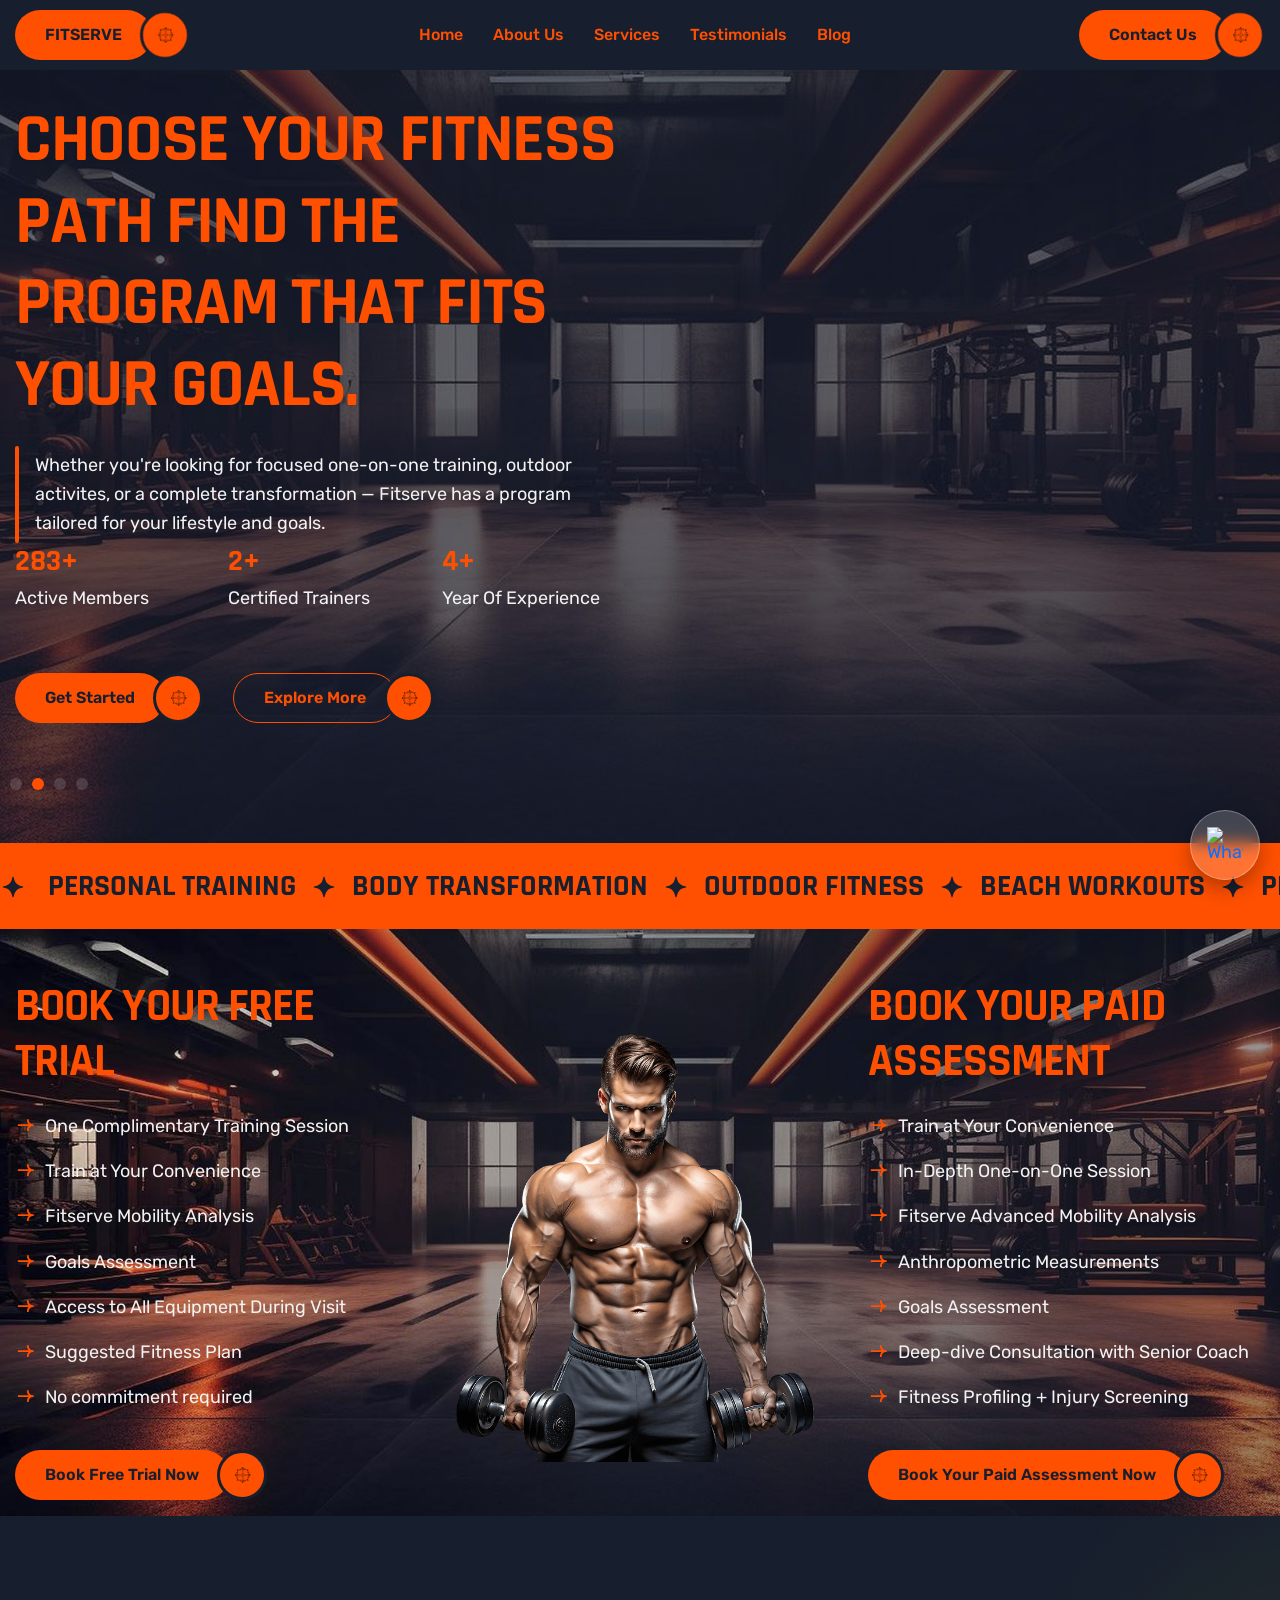
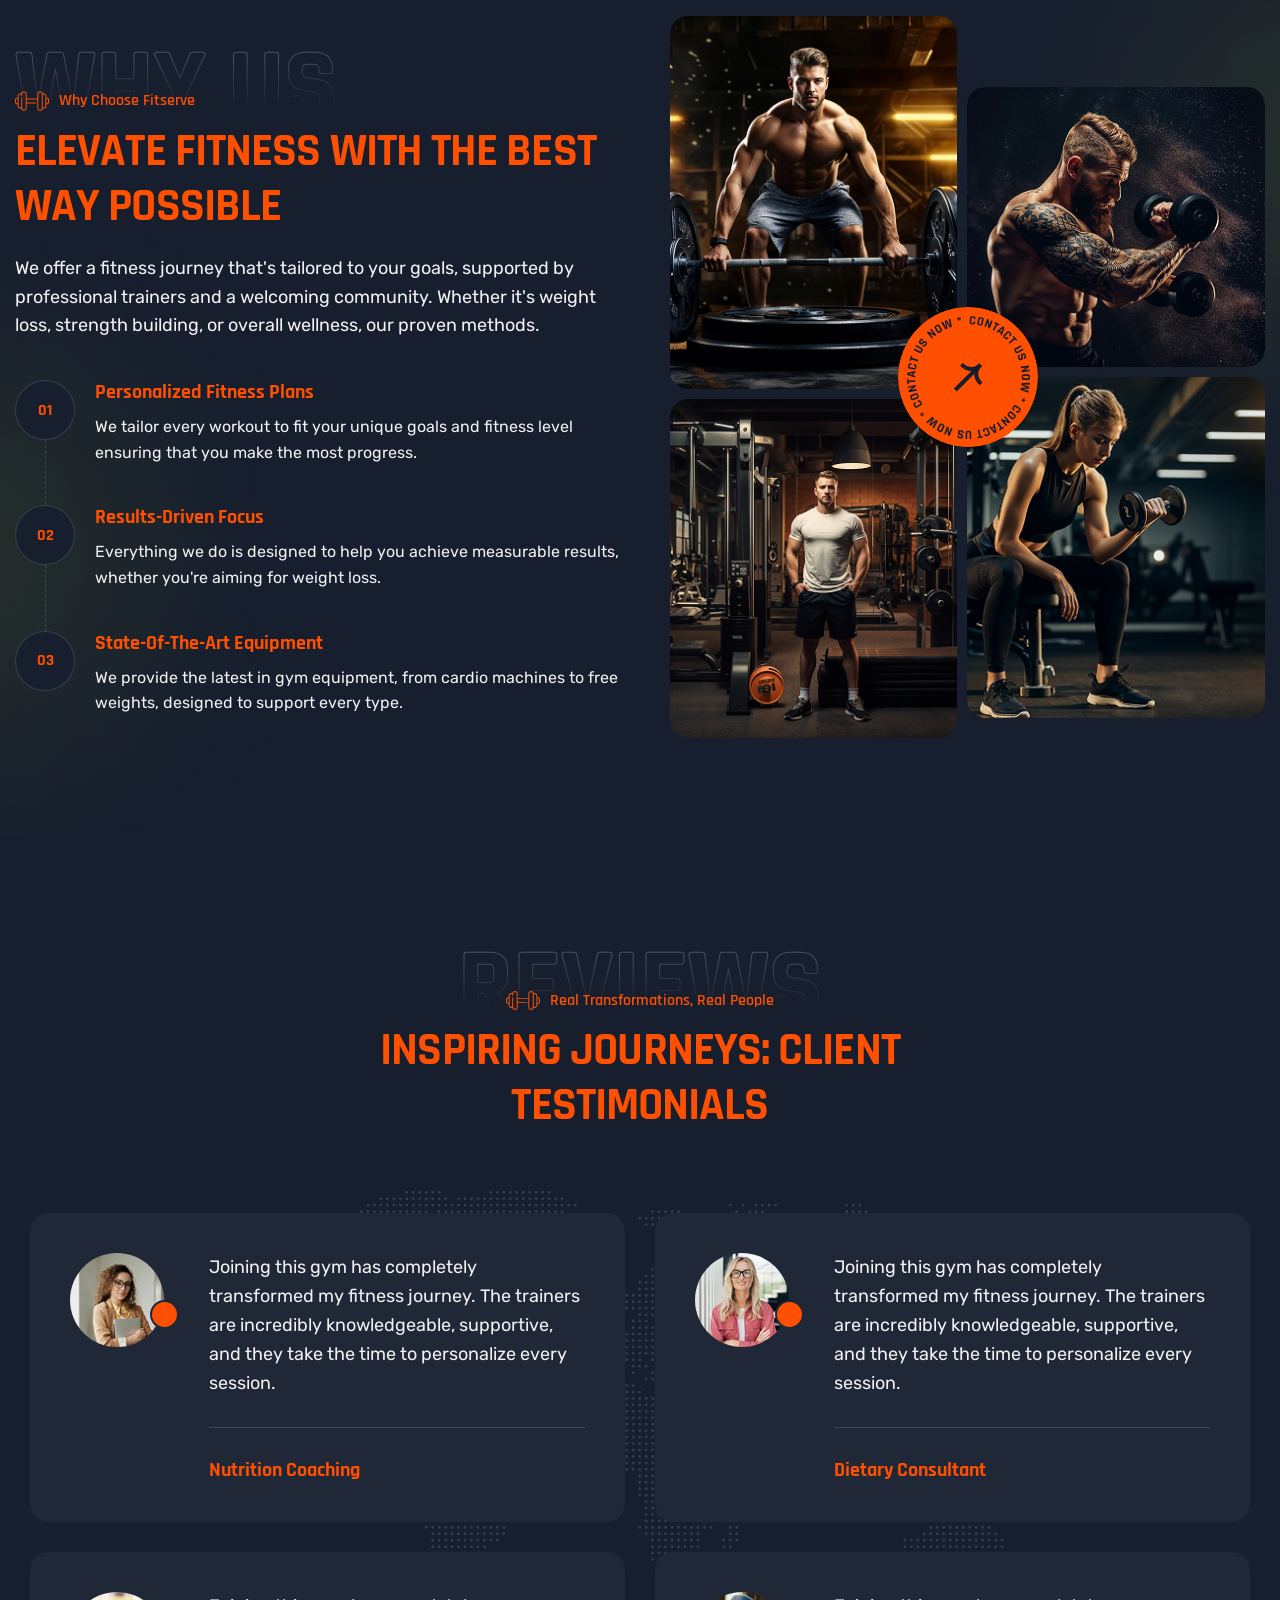
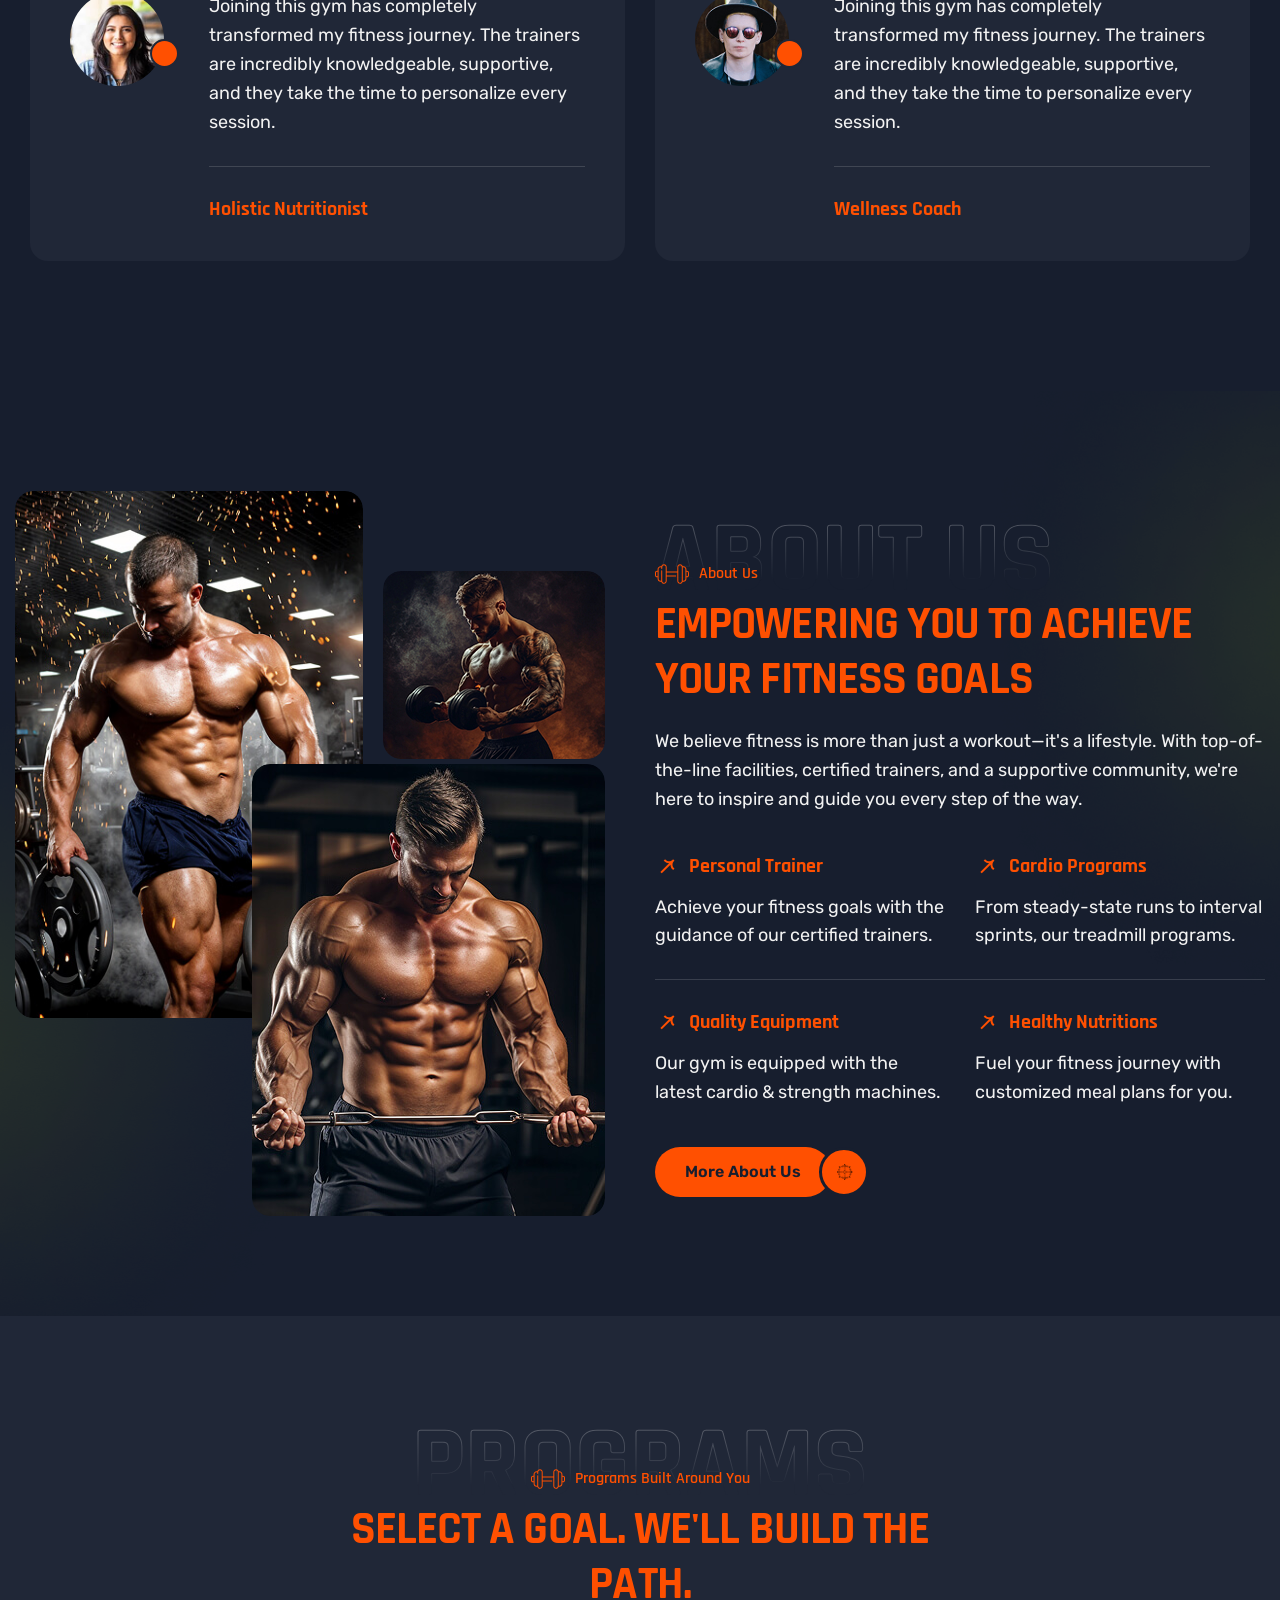
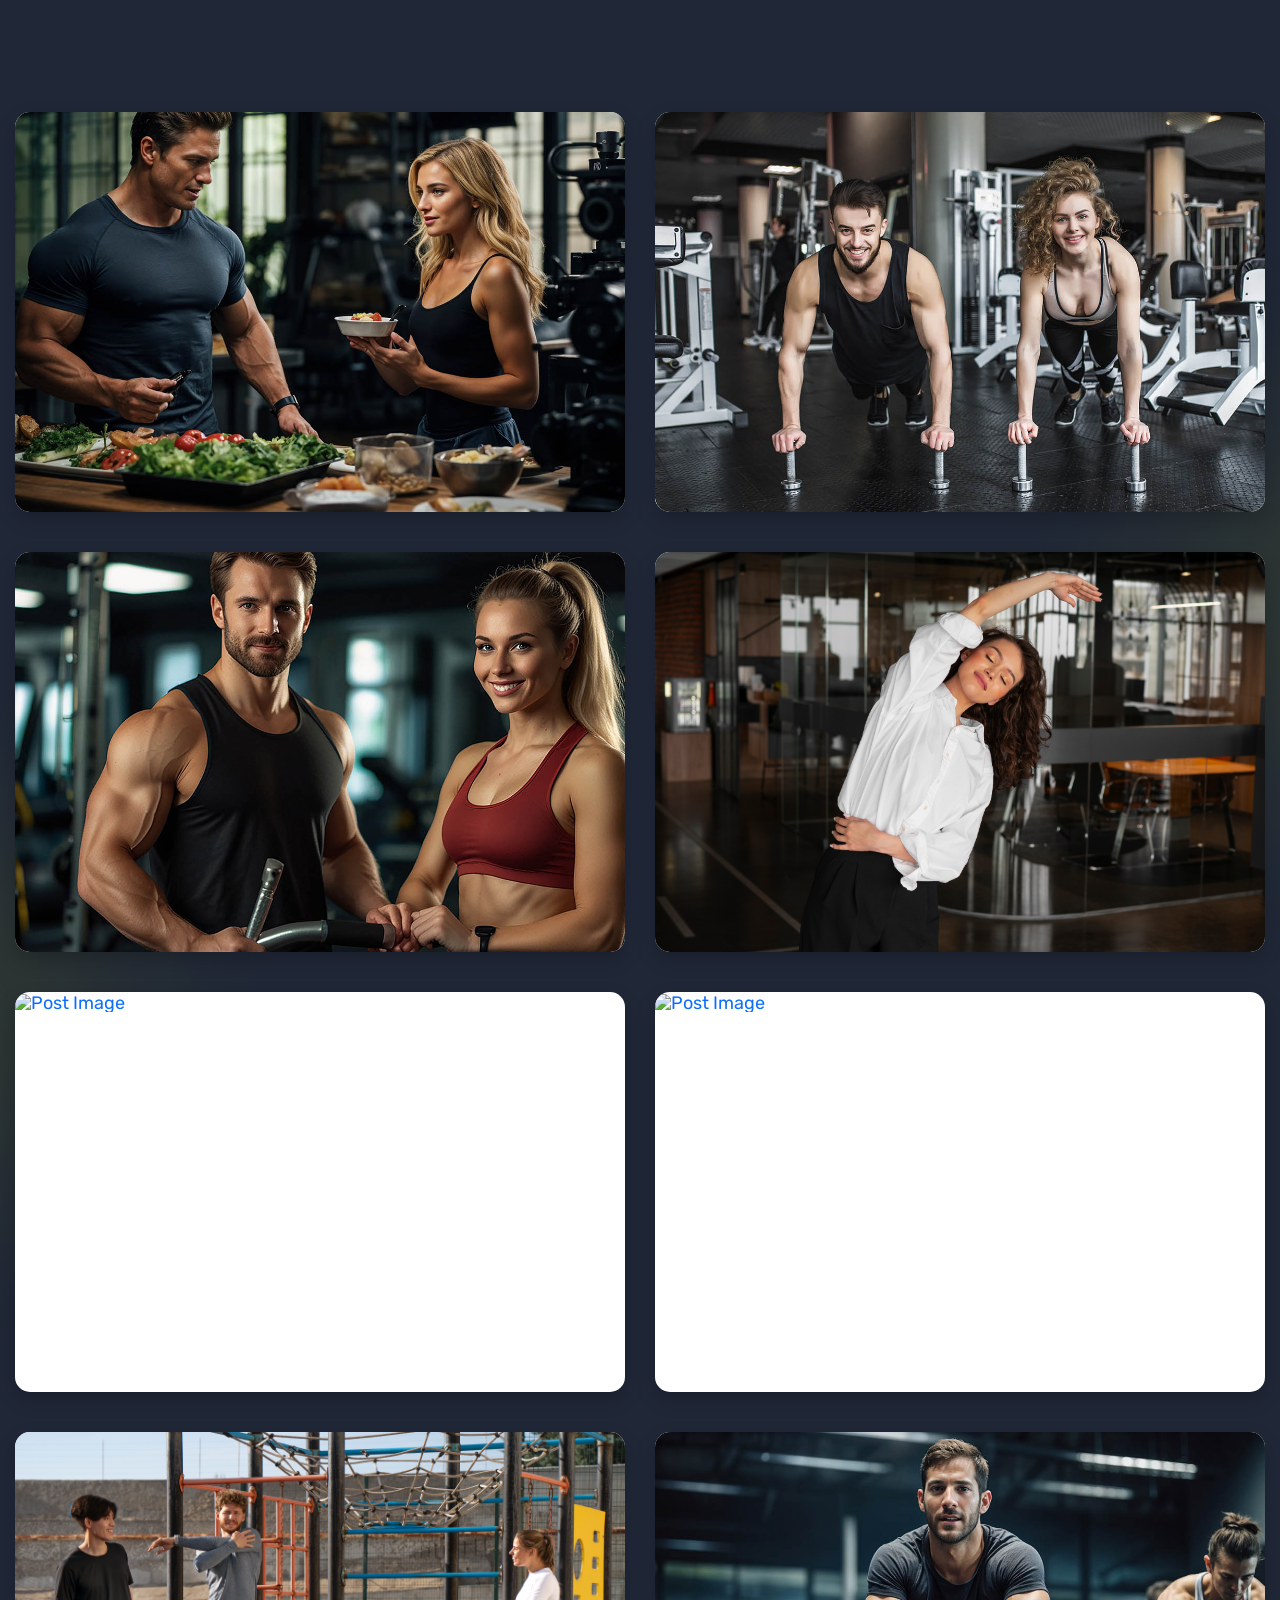
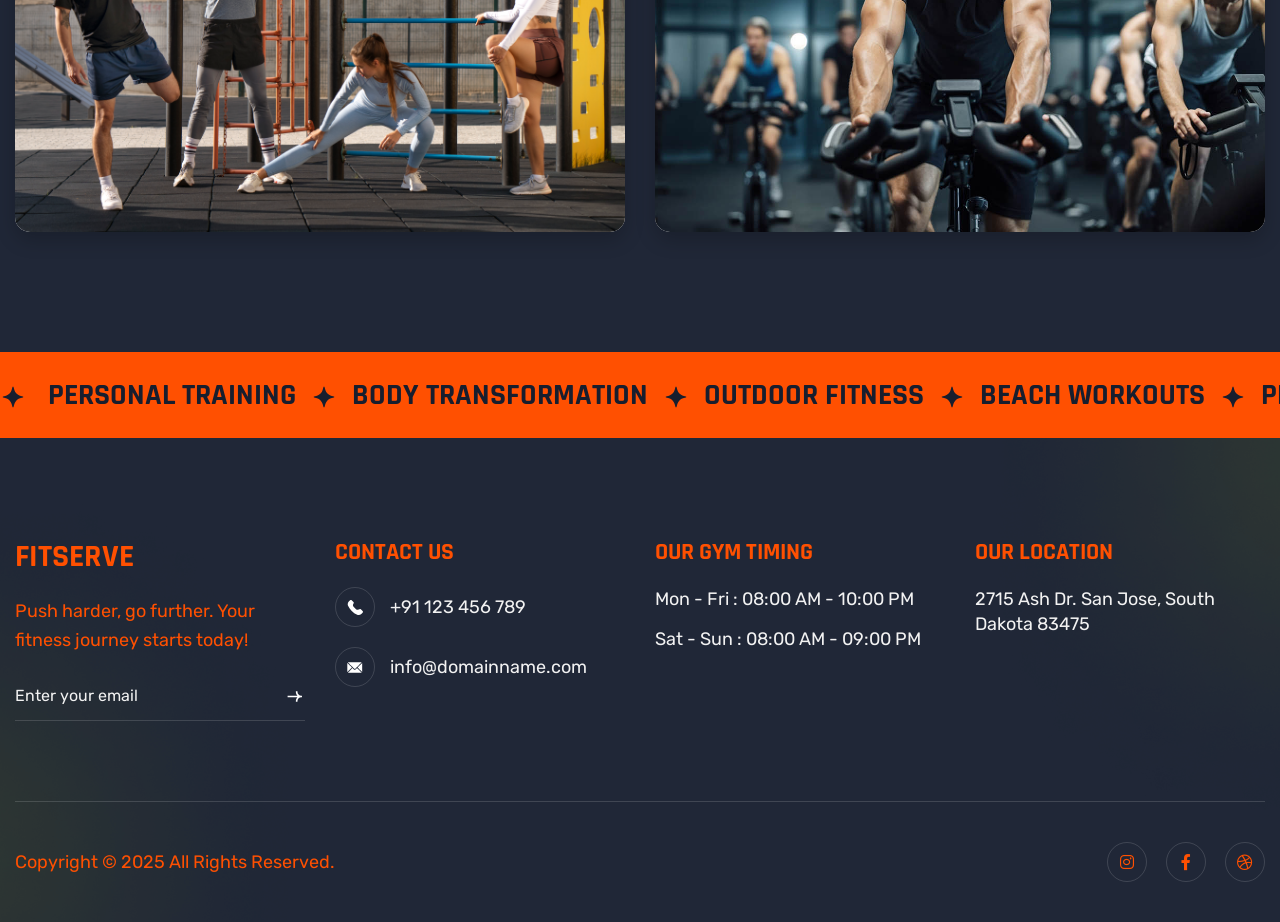
==== commit 6bdf17a2: "Update index.html" ====
--- a/index.html
+++ b/index.html
@@ -208,7 +208,9 @@
                       <!-- Section Title Start -->
                       <div class="section-title dark-section">
                         <h1 class="text-anime-style-2" data-cursor="-opaque">
-                          Your body can <span>stand almost</span> anything.
+                          Choose Your Fitness Path
+                          <span>Find the program that </span>
+                          fits your goals.
                         </h1>
                         <p class="wow fadeInUp">
                           Whether you're looking for focused one-on-one
@@ -280,13 +282,14 @@
                       <!-- Section Title Start -->
                       <div class="section-title dark-section">
                         <h1 class="text-anime-style-2" data-cursor="-opaque">
-                          Your body can <span>stand almost</span> anything.
+                          Choose Your Fitness Path
+                          <span>Find the program that</span> fits your goals.
                         </h1>
                         <p class="wow fadeInUp">
-                          It's your mind that needs convincing. Push past your
-                          limits, stay committed, and watch as your body
-                          transform into powerhouse of strength and resilience.
-                          Start your journey today & truly capable of!
+                          Whether you're looking for focused one-on-one
+                          training, outdoor activites, or a complete
+                          transformation — Fitserve has a program tailored for
+                          your lifestyle and goals.
                         </p>
                       </div>
                       <!-- Section Title End -->
@@ -352,13 +355,14 @@
                       <!-- Section Title Start -->
                       <div class="section-title dark-section">
                         <h1 class="text-anime-style-2" data-cursor="-opaque">
-                          Your body can <span>stand almost</span> anything.
+                          Choose Your Fitness Path
+                          <span>Find the program </span> that fits your goals.
                         </h1>
                         <p class="wow fadeInUp">
-                          It's your mind that needs convincing. Push past your
-                          limits, stay committed, and watch as your body
-                          transform into powerhouse of strength and resilience.
-                          Start your journey today & truly capable of!
+                          Whether you're looking for focused one-on-one
+                          training, outdoor activites, or a complete
+                          transformation — Fitserve has a program tailored for
+                          your lifestyle and goals.
                         </p>
                       </div>
                       <!-- Section Title End -->
@@ -424,13 +428,14 @@
                       <!-- Section Title Start -->
                       <div class="section-title dark-section">
                         <h1 class="text-anime-style-2" data-cursor="-opaque">
-                          Your body can <span>stand almost</span> anything.
+                          Choose Your Fitness Path
+                          <span>Find the program </span> that fits your goals.
                         </h1>
                         <p class="wow fadeInUp">
-                          It's your mind that needs convincing. Push past your
-                          limits, stay committed, and watch as your body
-                          transform into powerhouse of strength and resilience.
-                          Start your journey today & truly capable of!
+                          Whether you're looking for focused one-on-one
+                          training, outdoor activites, or a complete
+                          transformation — Fitserve has a program tailored for
+                          your lifestyle and goals.
                         </p>
                       </div>
                       <!-- Section Title End -->
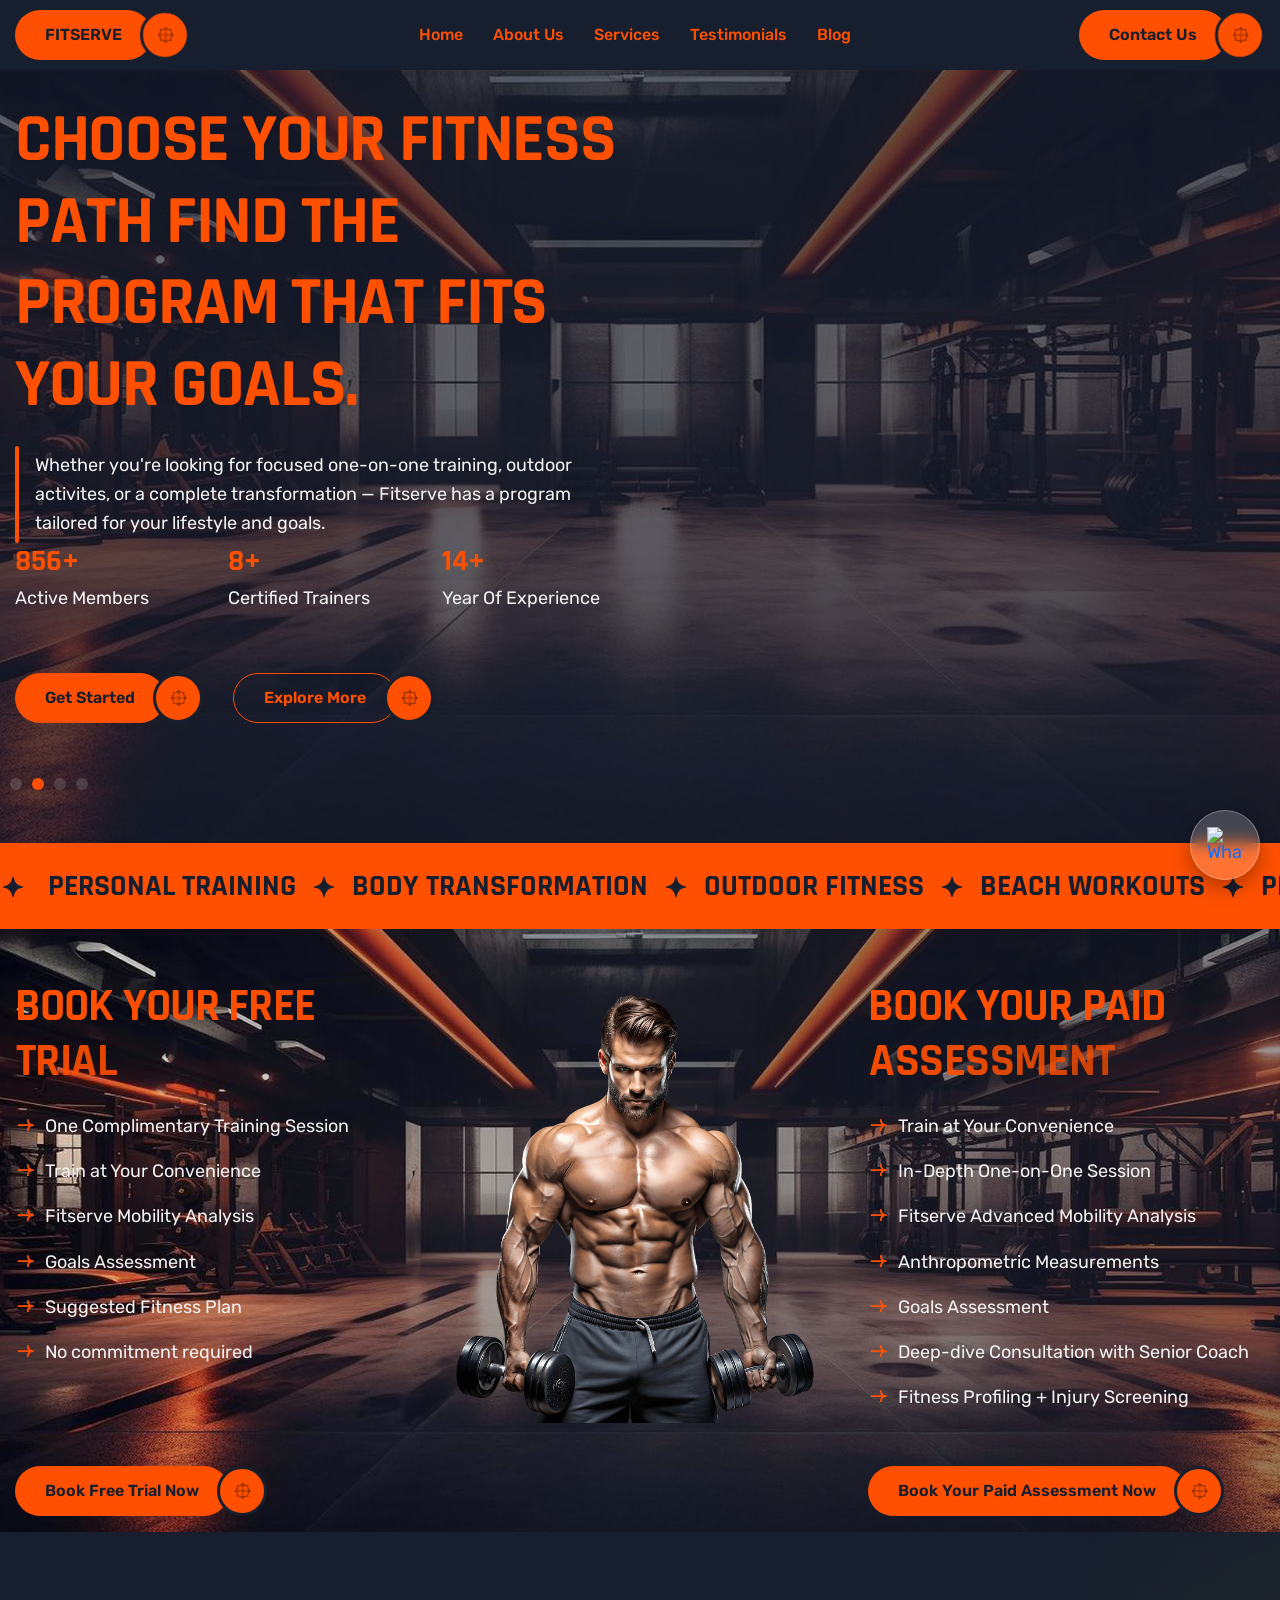
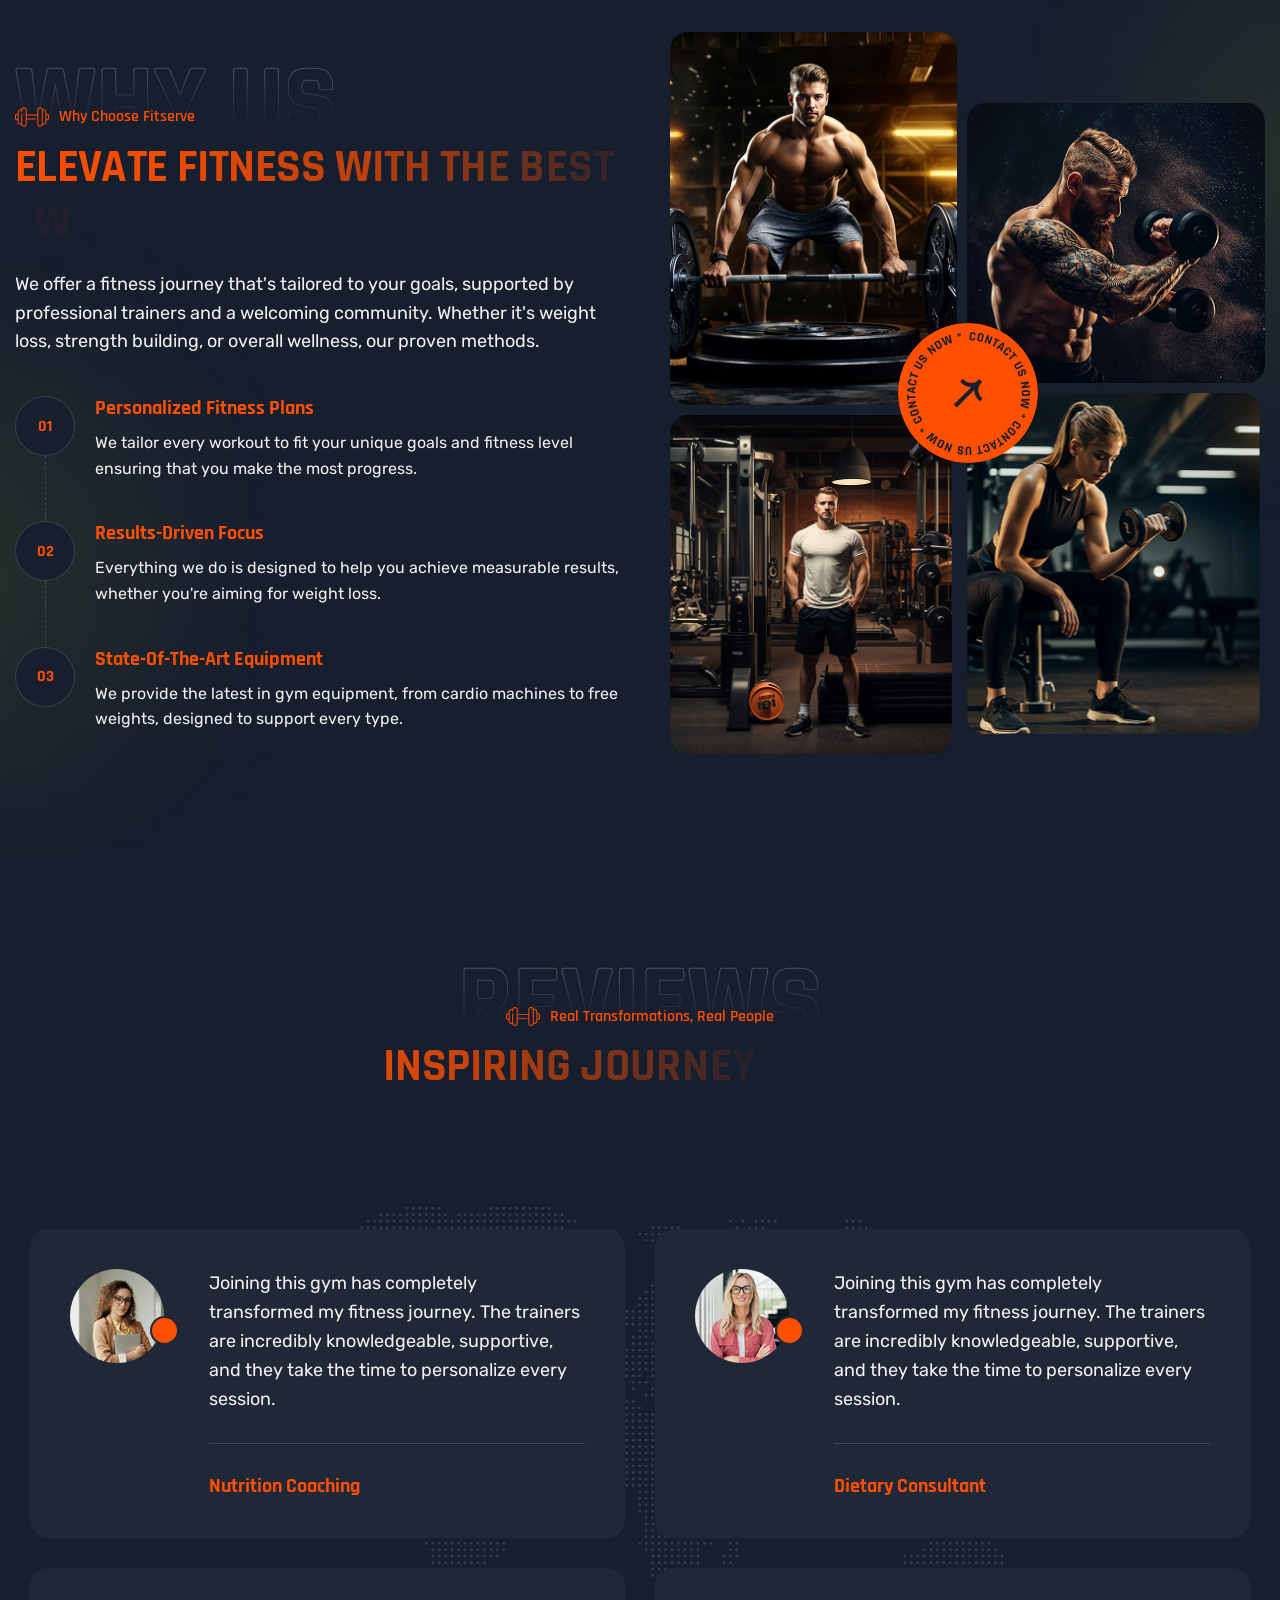
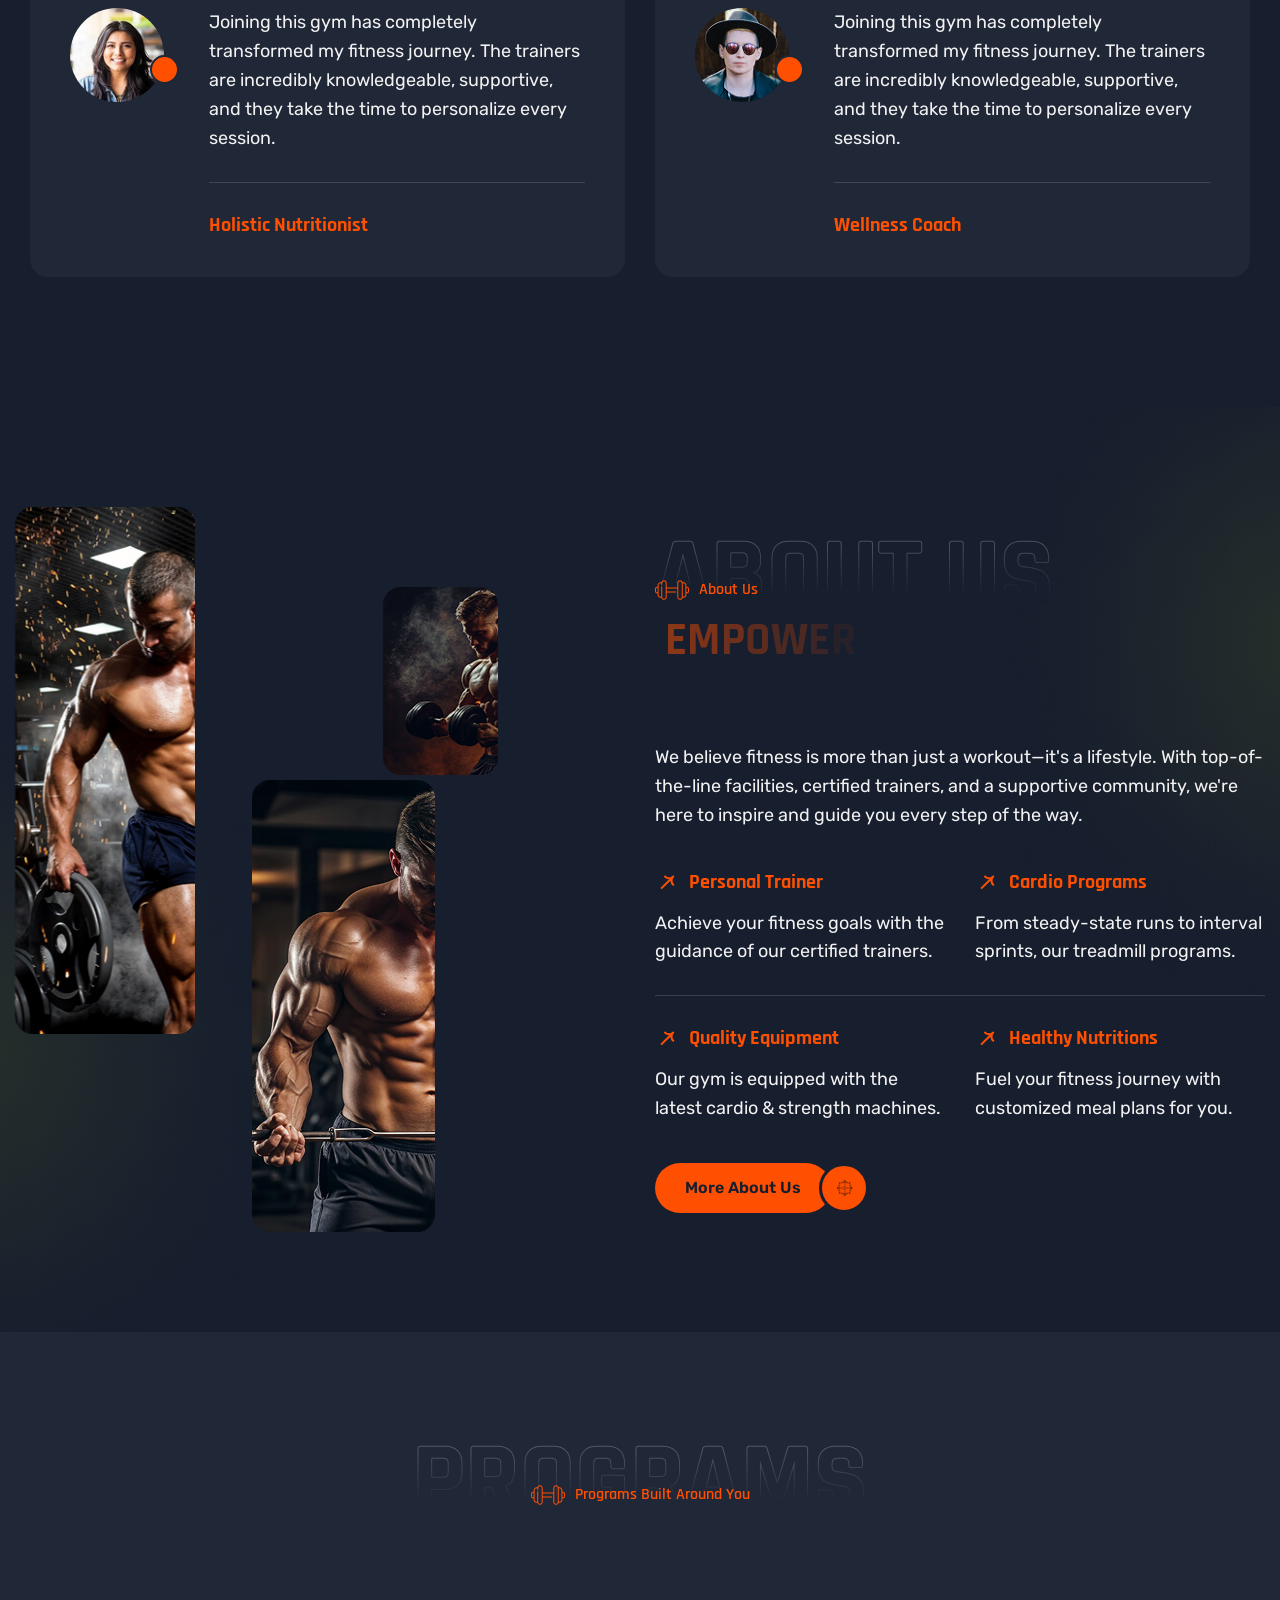
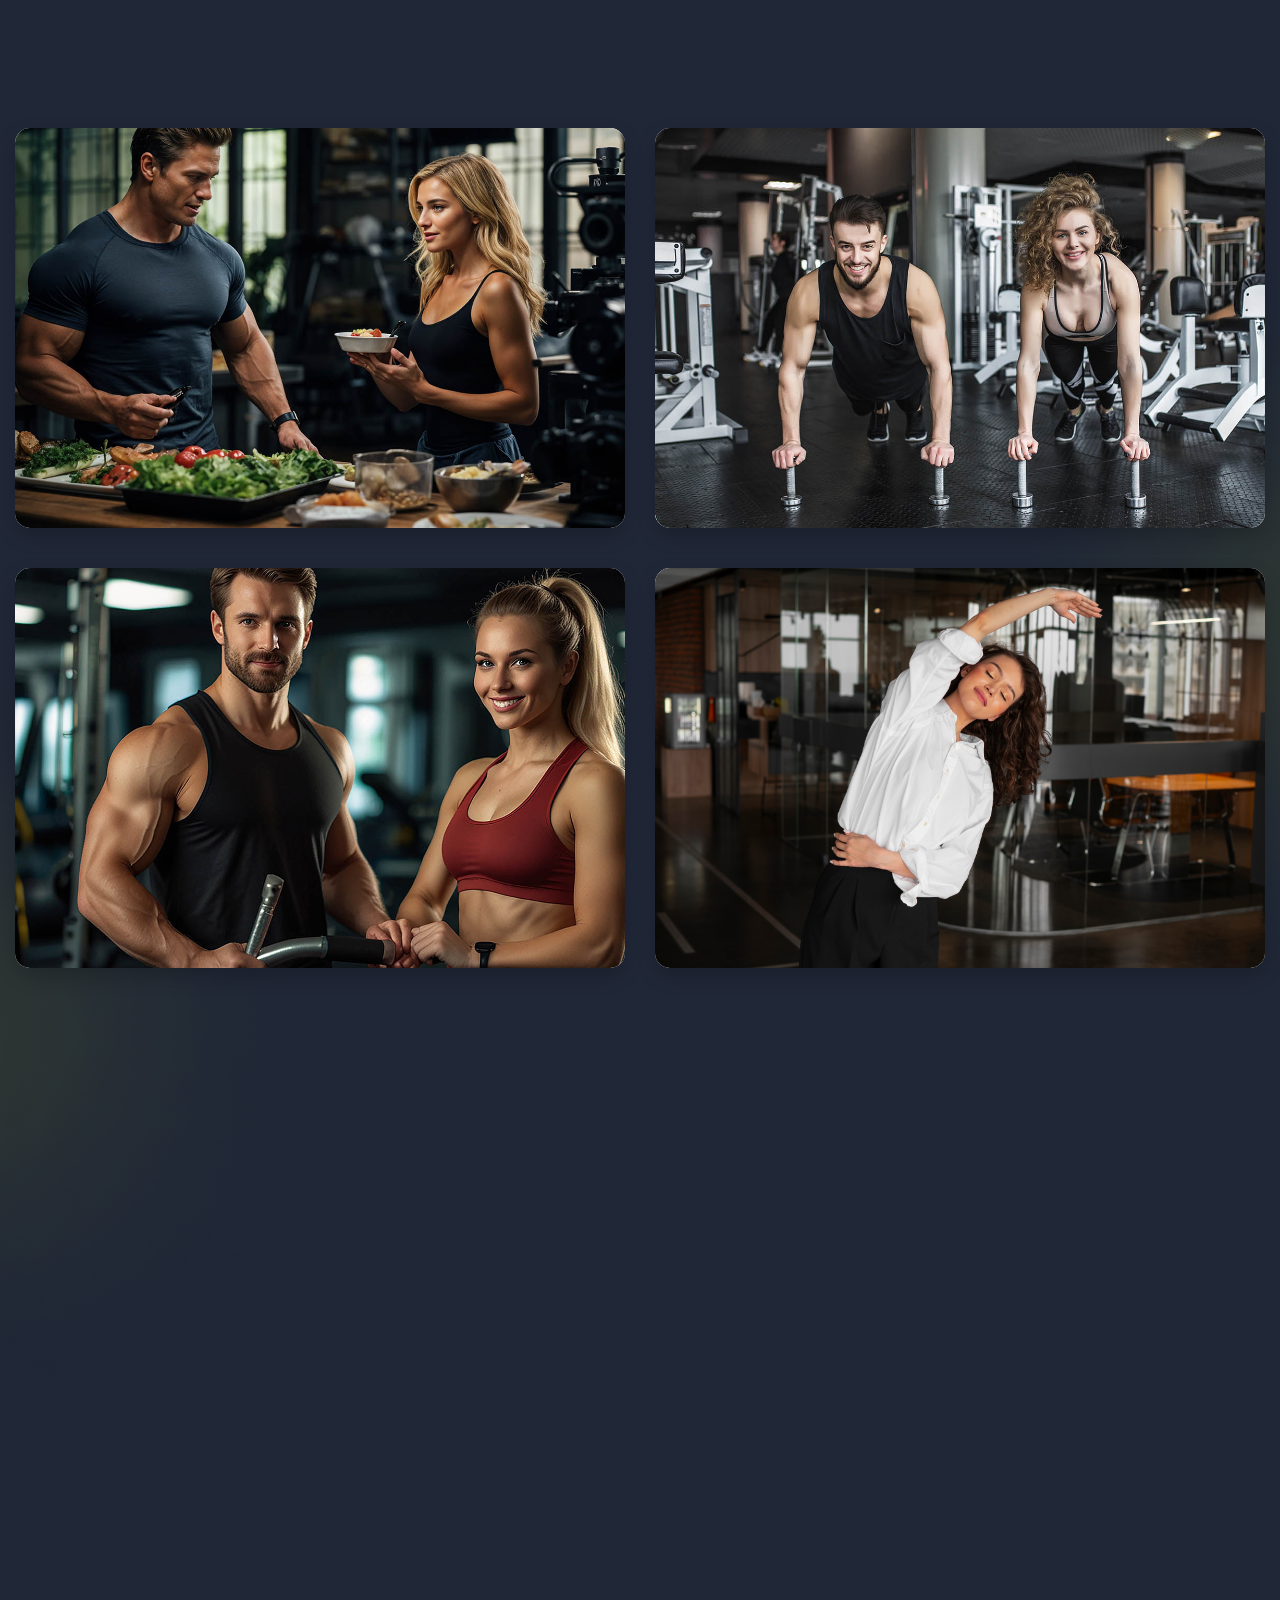
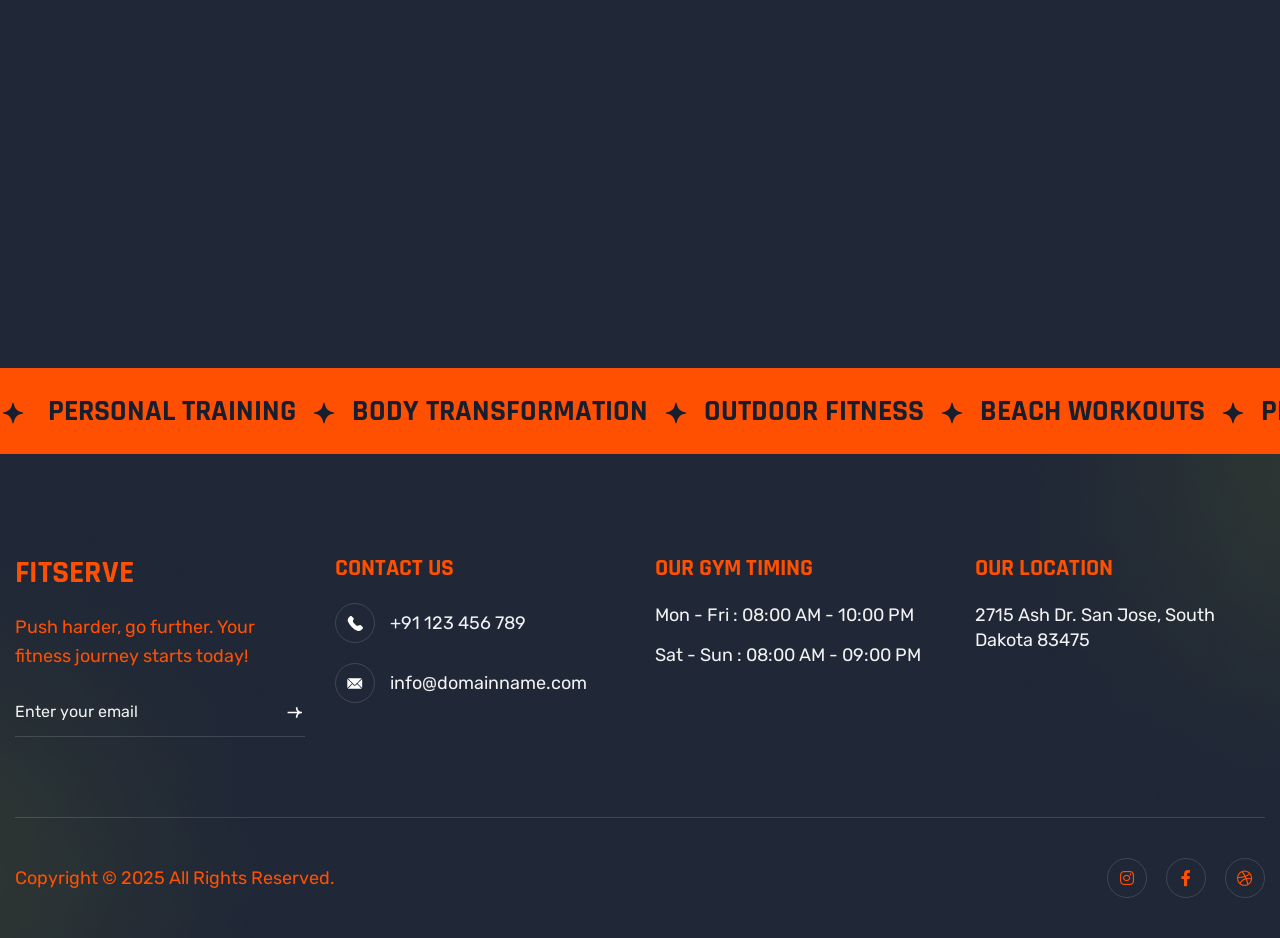
==== commit 20d9857f: "Update index.html" ====
--- a/index.html
+++ b/index.html
@@ -596,89 +596,88 @@
     <!-- Cta Box Start -->
     <div class="cta-box parallaxie">
       <div class="container">
-        <div class="row align-items-center">
+        <div class="row align-items-stretch">
+          <!-- Free Trial Column -->
           <div class="col-lg-4 col-md-6 order-lg-2 order-md-2 order-1 mb-3">
-            <!-- CTA Box Content Start -->
-            <div class="cta-box-content">
-              <!-- Section Title Start -->
-              <div class="section-title">
-                <h2 class="text-anime-style-2" data-cursor="-opaque">
-                  Book Your Free Trial
-                </h2>
-              </div>
-              <!-- Section Title End -->
-
-              <!-- Cta Box Body Start -->
-              <div class="cta-box-body wow fadeInUp">
-                <ul>
-                  <li>One Complimentary Training Session</li>
-                  <li>Train at Your Convenience</li>
-                  <li>Fitserve Mobility Analysis</li>
-                  <li>Goals Assessment</li>
-                  <li>Access to All Equipment During Visit</li>
-                  <li>Suggested Fitness Plan</li>
-                  <li>No commitment required</li>
-                  <li></li>
-                </ul>
-              </div>
-              <!-- Cta Box Body End -->
-
-              <!-- Cta Button Start -->
-              <div class="cta-btn wow fadeInUp" data-wow-delay="0.2s">
+            <div
+              class="cta-box-content d-flex flex-column justify-content-between h-100"
+            >
+              <div>
+                <!-- Section Title -->
+                <div class="section-title">
+                  <h2 class="text-anime-style-2" data-cursor="-opaque">
+                    Book Your Free Trial
+                  </h2>
+                </div>
+
+                <!-- CTA Content -->
+                <div class="cta-box-body wow fadeInUp">
+                  <ul>
+                    <li>One Complimentary Training Session</li>
+                    <li>Train at Your Convenience</li>
+                    <li>Fitserve Mobility Analysis</li>
+                    <li>Goals Assessment</li>
+                    <li>Suggested Fitness Plan</li>
+                    <li>No commitment required</li>
+                  </ul>
+                </div>
+              </div>
+
+              <!-- Button -->
+              <div class="cta-btn wow fadeInUp mt-3" data-wow-delay="0.2s">
                 <a href="contact.html" class="btn-default">
                   Book Free Trial Now
                 </a>
               </div>
-              <!-- Cta Button End -->
-            </div>
-            <!-- CTA Box Content End -->
-          </div>
+            </div>
+          </div>
+
+          <!-- Image Column -->
           <div class="col-lg-4 col-md-6 order-lg-2 order-md-2 order-2">
-            <!-- CTA Box Image Start -->
             <div class="cta-box-image">
               <img src="images/hero-img.png" alt="" />
             </div>
-            <!-- CTA Box Image End -->
-          </div>
-
+          </div>
+
+          <!-- Paid Assessment Column -->
           <div class="col-lg-4 col-md-6 order-lg-2 order-md-2 order-1 mb-3">
-            <!-- CTA Box Content Start -->
-            <div class="cta-box-content">
-              <!-- Section Title Start -->
-              <div class="section-title">
-                <h2 class="text-anime-style-2" data-cursor="-opaque">
-                  Book Your Paid Assessment
-                </h2>
-              </div>
-              <!-- Section Title End -->
-
-              <!-- Cta Box Body Start -->
-              <div class="cta-box-body wow fadeInUp">
-                <ul>
-                  <li>Train at Your Convenience</li>
-                  <li>In-Depth One-on-One Session</li>
-                  <li>Fitserve Advanced Mobility Analysis</li>
-                  <li>Anthropometric Measurements</li>
-                  <li>Goals Assessment</li>
-                  <li>Deep-dive Consultation with Senior Coach</li>
-                  <li>Fitness Profiling + Injury Screening</li>
-                </ul>
-              </div>
-              <!-- Cta Box Body End -->
-
-              <!-- Cta Button Start -->
-              <div class="cta-btn wow fadeInUp" data-wow-delay="0.2s">
+            <div
+              class="cta-box-content d-flex flex-column justify-content-between h-100"
+            >
+              <div>
+                <!-- Section Title -->
+                <div class="section-title">
+                  <h2 class="text-anime-style-2" data-cursor="-opaque">
+                    Book Your Paid Assessment
+                  </h2>
+                </div>
+
+                <!-- CTA Content -->
+                <div class="cta-box-body wow fadeInUp">
+                  <ul>
+                    <li>Train at Your Convenience</li>
+                    <li>In-Depth One-on-One Session</li>
+                    <li>Fitserve Advanced Mobility Analysis</li>
+                    <li>Anthropometric Measurements</li>
+                    <li>Goals Assessment</li>
+                    <li>Deep-dive Consultation with Senior Coach</li>
+                    <li>Fitness Profiling + Injury Screening</li>
+                  </ul>
+                </div>
+              </div>
+
+              <!-- Button -->
+              <div class="cta-btn wow fadeInUp mt-3" data-wow-delay="0.2s">
                 <a href="contact.html" class="btn-default">
                   Book Your Paid Assessment Now
                 </a>
               </div>
-              <!-- Cta Button End -->
-            </div>
-            <!-- CTA Box Content End -->
+            </div>
           </div>
         </div>
       </div>
     </div>
+
     <!-- Cta Box End -->
 
     <!-- Why Choose Us Section Start -->
